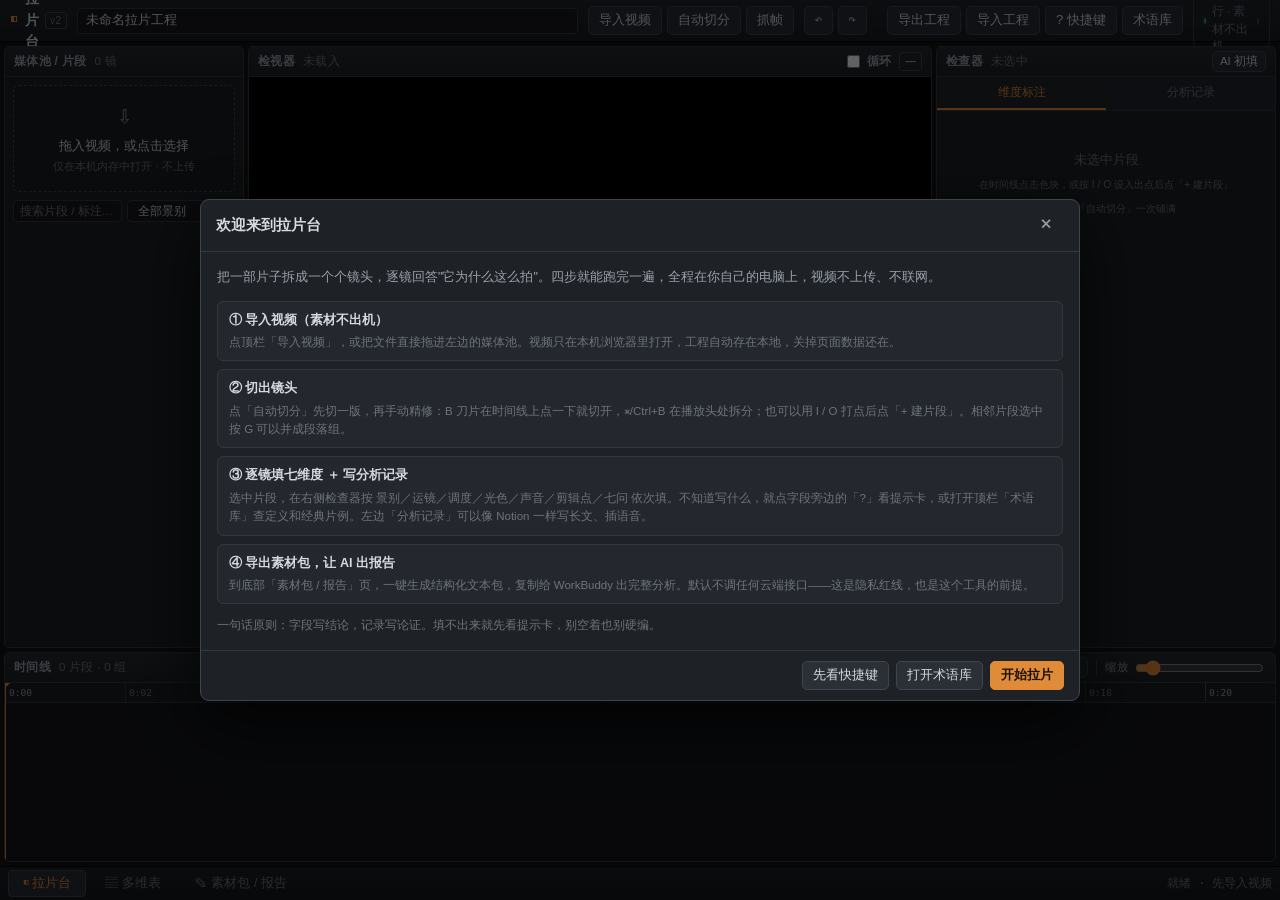
==== index.html @ 49b65ad9 "Initial release: Film Cut Studio 拉片软件 - 纯前端单文件应用（index.html），零依赖、全程离线 - 自动切镜头(SBD) + 达芬奇风格时间线 + 飞书式多" ====
<!DOCTYPE html>
<html lang="zh-CN">
<head>
<meta charset="UTF-8">
<meta name="viewport" content="width=device-width,initial-scale=1">
<title>拉片台 · 声画技术拉片工作站</title>
<link rel="icon" href="data:image/svg+xml,%3Csvg xmlns='http://www.w3.org/2000/svg' viewBox='0 0 32 32'%3E%3Crect width='32' height='32' rx='6' fill='%23131417'/%3E%3Crect x='6' y='9' width='9' height='14' rx='2' fill='%233f76ab'/%3E%3Crect x='17' y='9' width='9' height='14' rx='2' fill='%23e08b3a'/%3E%3C/svg%3E">
<meta name="description" content="本地优先的拉片工具：把一部影片拆成可分析、可回放、可导出的镜头单元。所有处理在浏览器内完成，素材不出机。">
<style>
/* =========================================================================
 * 拉片台 · 达芬奇式暗色专业主题（R-007 / P7）
 * ========================================================================= */
:root{
  --bg:#131417; --bg2:#181a1e; --panel:#1e2126; --panel2:#24272d; --panel3:#2b2f36;
  --line:#33383f; --line2:#3f454e;
  --txt:#d7dae0; --txt2:#9aa1ab; --txt3:#6d747e;
  --accent:#e08b3a;          /* 达芬奇橙：选中/播放头 */
  --accent2:#4a9eff;         /* 蓝：片段 */
  --ok:#4f9d8f; --warn:#c49a3f; --danger:#c2504e; --purple:#7a5fa5;
  --clip:#33628f; --clip-hd:#3f76ab; --grp:#6b4f8f;
  --radius:5px; --hd:30px;
  --mono:'SF Mono',ui-monospace,Menlo,Consolas,monospace;
}
*{box-sizing:border-box}
html,body{height:100%}
body{
  margin:0;background:var(--bg);color:var(--txt);
  font:13px/1.55 -apple-system,BlinkMacSystemFont,'PingFang SC','Microsoft YaHei',sans-serif;
  overflow:hidden;-webkit-font-smoothing:antialiased;user-select:none;
}
::-webkit-scrollbar{width:9px;height:9px}
::-webkit-scrollbar-track{background:var(--bg)}
::-webkit-scrollbar-thumb{background:#3a4048;border-radius:5px}
::-webkit-scrollbar-thumb:hover{background:#4a515b}
button,input,select,textarea{font-family:inherit;font-size:inherit;color:inherit}
b{font-weight:600}

/* ------------------------------------------------------------ 通用控件 */
.btn{
  background:var(--panel3);border:1px solid var(--line2);color:var(--txt);
  padding:5px 10px;border-radius:var(--radius);cursor:pointer;white-space:nowrap;
  transition:.12s;line-height:1.3;
}
.btn:hover{background:#353a43;border-color:#4d5460}
.btn:active{transform:translateY(1px)}
.btn.on,.btn.accent{background:var(--accent);border-color:var(--accent);color:#1a1206;font-weight:600}
.btn.accent:hover{background:#eb9847}
.btn.danger:hover{background:var(--danger);border-color:var(--danger);color:#fff}
.btn.sm{padding:3px 8px;font-size:12px}
.btn.xs{padding:2px 7px;font-size:11.5px}
.btn.ic{padding:4px 9px;font-family:var(--mono);font-size:11px}
.btn.ic.play{background:var(--accent2);border-color:var(--accent2);color:#06121f;font-weight:700;min-width:44px}
.btn.ic.play:hover{background:#5aa8ff}
.btn:disabled{opacity:.4;cursor:not-allowed}
.btn.ghost{background:transparent;border-color:transparent;color:var(--txt2)}
.btn.ghost:hover{background:var(--panel3);color:var(--txt)}
.grow{flex:1}
.spacer{flex:1}
.sep{width:1px;height:16px;background:var(--line2);display:inline-block;margin:0 4px;vertical-align:middle}
input[type=text],input:not([type]),textarea,select,.mini-input{
  background:var(--bg2);border:1px solid var(--line);color:var(--txt);
  padding:5px 8px;border-radius:4px;outline:none;width:100%;user-select:text;
}
input:focus,textarea:focus,select:focus{border-color:var(--accent2);background:#15181d}
textarea{resize:vertical;line-height:1.6}
label.chk{display:inline-flex;align-items:center;gap:4px;color:var(--txt2);font-size:12px;cursor:pointer}
input[type=checkbox]{width:auto;accent-color:var(--accent)}
input[type=range]{width:auto;accent-color:var(--accent);height:16px}

/* ------------------------------------------------------------- 布局 */
body{display:flex;flex-direction:column}
#topbar{
  height:42px;flex:0 0 42px;display:flex;align-items:center;gap:10px;padding:0 10px;
  background:linear-gradient(#22252b,#1a1d22);border-bottom:1px solid #000;
}
.brand{display:flex;align-items:center;gap:6px;font-size:14px;letter-spacing:.5px}
.brand .logo{color:var(--accent);font-size:16px}
.brand .ver{font-size:10px;color:var(--txt3);border:1px solid var(--line2);padding:0 4px;border-radius:3px}
.proj-title{width:200px;background:transparent;border:1px solid transparent;font-size:12.5px;color:var(--txt2)}
.proj-title:hover{border-color:var(--line)}
.proj-title:focus{color:var(--txt)}
.tb-group{display:flex;gap:5px}
.privacy{display:flex;align-items:center;gap:6px;font-size:11.5px;color:var(--txt3);
  border:1px solid var(--line);border-radius:20px;padding:3px 10px}
.privacy .dot{width:6px;height:6px;border-radius:50%;background:var(--ok);box-shadow:0 0 6px var(--ok)}
.save-dot{width:6px;height:6px;border-radius:50%;background:#454b54;transition:.3s}
.save-dot.on{background:var(--accent2);box-shadow:0 0 6px var(--accent2)}

.page{flex:1;min-height:0;display:none;flex-direction:column}
.page:not([hidden]){display:flex}
.cut-grid{
  flex:1;min-height:0;display:grid;gap:4px;padding:4px 4px 0;
  grid-template-columns:240px minmax(320px,1fr) 340px;
}
.panel{background:var(--panel);border:1px solid var(--line);border-radius:var(--radius);
  display:flex;flex-direction:column;min-height:0;min-width:0;overflow:hidden}
.panel-hd{
  height:var(--hd);flex:0 0 var(--hd);display:flex;align-items:center;gap:8px;padding:0 9px;
  background:linear-gradient(#262a30,#20232828);border-bottom:1px solid var(--line);
  font-size:12px;color:var(--txt2);font-weight:600;letter-spacing:.3px;
}
.panel-hd .hd-sub{font-weight:400;color:var(--txt3);font-size:11.5px}

/* ------------------------------------------------------------- 媒体池 */
.pool-media{padding:8px}
.drop{border:1.5px dashed var(--line2);border-radius:6px;padding:16px 10px;text-align:center;
  cursor:pointer;transition:.15s;background:#1a1d22}
.drop:hover,.drop.over{border-color:var(--accent);background:#221d16}
.drop-ic{font-size:20px;color:var(--txt3)}
.drop-t{font-size:12.5px;margin-top:4px}
.drop-s{font-size:11px;color:var(--txt3);margin-top:2px}
.media-card{background:#1a1d22;border:1px solid var(--line);border-radius:5px;padding:7px 8px;font-size:11.5px}
.media-card .mc-name{color:var(--txt);word-break:break-all;font-weight:600;margin-bottom:3px}
.media-card .mc-row{color:var(--txt3);display:flex;justify-content:space-between}
.pool-tools{display:flex;gap:5px;padding:0 8px 7px}
.pool-tools .mini-input{font-size:11.5px;padding:3px 6px}
.pool-list{flex:1;overflow:auto;padding:0 6px 8px}
.pool-item{display:flex;gap:7px;align-items:center;padding:5px 6px;border-radius:4px;cursor:pointer;
  border:1px solid transparent}
.pool-item:hover{background:var(--panel2)}
.pool-item.sel{background:#2d2517;border-color:var(--accent)}
.pool-thumb{width:44px;height:26px;flex:0 0 44px;background:#000;border-radius:3px;object-fit:cover;
  border:1px solid var(--line);display:block}
.pool-thumb.vert{width:16px;flex-basis:16px}
.pool-meta{min-width:0;flex:1}
.pool-idx{font-family:var(--mono);color:var(--txt3);font-size:10.5px}
.pool-name{font-size:11.5px;white-space:nowrap;overflow:hidden;text-overflow:ellipsis}
.pool-tc{font-family:var(--mono);font-size:10px;color:var(--txt3)}

/* ------------------------------------------------------------- 检视器 */
.stage{flex:1;min-height:0;background:#000;display:flex;align-items:center;justify-content:center;
  position:relative;overflow:hidden}
#video{max-width:100%;max-height:100%;width:auto;height:auto;display:none;background:#000}
#video.on{display:block}
.stage-empty{color:var(--txt3);text-align:center;font-size:12.5px;line-height:1.9}
.stage-badge{position:absolute;top:8px;left:8px;background:rgba(224,139,58,.9);color:#1a1206;
  font-size:11px;padding:2px 8px;border-radius:3px;font-weight:600}
.transport{flex:0 0 auto;border-top:1px solid var(--line);background:var(--panel2);padding:6px 8px;
  display:flex;flex-direction:column;gap:6px}
.tc-box{display:flex;align-items:baseline;gap:8px;justify-content:center}
.tc{font-family:var(--mono);font-size:17px;color:var(--accent);letter-spacing:1px;font-weight:600}
.tc-sub{font-family:var(--mono);font-size:11px;color:var(--txt3)}
.tp-btns{display:flex;gap:4px;justify-content:center;align-items:center;flex-wrap:wrap}
.rate{font-family:var(--mono);font-size:11px;color:var(--warn);min-width:34px}
.tp-io{display:flex;gap:5px;align-items:center;justify-content:center;flex-wrap:wrap}
.io-val{font-family:var(--mono);font-size:11px;color:var(--txt2);min-width:150px;text-align:center}
.ratio-tag{font-size:10.5px;border:1px solid var(--line2);border-radius:3px;padding:0 5px;color:var(--txt2)}

/* ------------------------------------------------------------- 时间线 */
.tl-wrap{flex:0 0 210px;margin:4px;min-height:120px}
.tl-hd .tl-tools{display:flex;align-items:center;gap:4px;flex-wrap:wrap}
.zoom{display:flex;align-items:center;gap:5px;font-size:11px;color:var(--txt3)}
.tl-scroll{flex:1;overflow:auto;position:relative;background:#15171b}
.tl-inner{position:relative;height:100%;min-width:100%}
.tl-ruler{height:20px;position:sticky;top:0;z-index:5;background:#1b1e23;border-bottom:1px solid var(--line);
  font-family:var(--mono);font-size:9.5px;color:var(--txt3)}
.tl-ruler .tick{position:absolute;top:0;height:100%;border-left:1px solid #2e333a;padding-left:3px;
  line-height:20px;white-space:nowrap}
.tl-ruler .tick.major{border-left-color:#454c56;color:var(--txt2)}
.tl-track{position:relative;margin-top:4px}
.tl-groups{height:22px}
.tl-shots{height:56px}
.tl-clip{
  position:absolute;top:0;height:100%;background:linear-gradient(var(--clip-hd),var(--clip));
  border:1px solid #24476b;border-radius:3px;overflow:hidden;cursor:pointer;color:#eaf2fb;
  font-size:10.5px;display:flex;flex-direction:column;box-shadow:inset 0 1px 0 rgba(255,255,255,.12);
}
.tl-clip:hover{filter:brightness(1.18)}
.tl-clip.sel{border-color:var(--accent);box-shadow:0 0 0 1px var(--accent),inset 0 1px 0 rgba(255,255,255,.2);z-index:3}
.tl-clip.playing{border-color:#fff}
.tl-clip .c-hd{padding:1px 4px;font-family:var(--mono);font-size:9.5px;background:rgba(0,0,0,.28);
  white-space:nowrap;overflow:hidden}
.tl-clip .c-body{flex:1;padding:1px 4px;overflow:hidden;line-height:1.35;font-size:10px;opacity:.95}
.tl-clip .c-bar{height:3px;width:100%}
.tl-clip .c-hdl{position:absolute;top:0;bottom:0;width:6px;cursor:ew-resize;z-index:4}
.tl-clip .c-hdl.l{left:0} .tl-clip .c-hdl.r{right:0}
.tl-clip .c-hdl:hover{background:rgba(224,139,58,.55)}
.tl-grp{position:absolute;top:0;height:100%;background:linear-gradient(#7a5fa5,#5d4680);
  border:1px solid #4a3667;border-radius:3px;color:#efe8f8;font-size:10.5px;cursor:pointer;
  display:flex;align-items:center;padding:0 6px;overflow:hidden;white-space:nowrap}
.tl-grp:hover{filter:brightness(1.15)}
.tl-grp.sel{border-color:var(--accent);box-shadow:0 0 0 1px var(--accent)}
.tl-playhead{position:absolute;top:0;bottom:0;width:1px;background:var(--accent);z-index:8;pointer-events:none}
.tl-snap{position:absolute;top:0;bottom:0;width:2px;background:#ffcf5c;z-index:7;pointer-events:none;box-shadow:0 0 4px rgba(255,207,92,.7)}
.tl-playhead::before{content:'';position:absolute;top:0;left:-5px;border:5px solid transparent;
  border-top-color:var(--accent);border-bottom:none;height:0}
.tl-inout{position:absolute;top:0;height:20px;background:rgba(74,158,255,.25);
  border-left:2px solid var(--accent2);border-right:2px solid var(--accent2);z-index:6;pointer-events:none}
.tl-scroll.blade{cursor:crosshair}

/* ------------------------------------------------------------- 检查器 */
.insp-tabs{display:flex;border-bottom:1px solid var(--line);background:var(--panel2)}
.insp-tabs .tab{flex:1;background:none;border:none;padding:7px;cursor:pointer;color:var(--txt3);
  font-size:12px;border-bottom:2px solid transparent}
.insp-tabs .tab.on{color:var(--accent);border-bottom-color:var(--accent);background:#22252b}
.insp-body{flex:1;overflow:auto;padding:8px}
.insp-empty{color:var(--txt3);text-align:center;padding:30px 12px;font-size:12.5px;line-height:1.9}

.dim-sec{border:1px solid var(--line);border-radius:5px;margin-bottom:7px;background:var(--panel2);overflow:hidden}
.dim-hd{display:flex;align-items:center;gap:6px;padding:5px 8px;cursor:pointer;background:#252930;
  font-size:12px;font-weight:600;color:var(--txt2)}
.dim-hd:hover{background:#2a2e36}
.dim-hd .di{color:var(--accent);width:14px;text-align:center}
.dim-hd .arrow{margin-left:auto;color:var(--txt3);font-size:10px;transition:.15s}
.dim-sec.closed .dim-body{display:none}
.dim-sec.closed .arrow{transform:rotate(-90deg)}
.dim-body{padding:8px}
.field{margin-bottom:9px}
.field:last-child{margin-bottom:0}
.field-lb{display:flex;align-items:center;gap:5px;font-size:11.5px;color:var(--txt2);margin-bottom:4px}
.field-lb .ftype{font-size:9.5px;color:var(--txt3);border:1px solid var(--line2);padding:0 3px;border-radius:2px}
.hint-btn{width:14px;height:14px;line-height:13px;text-align:center;border-radius:50%;
  border:1px solid var(--line2);color:var(--txt3);font-size:10px;cursor:help;background:none;padding:0}
.hint-btn:hover{border-color:var(--accent);color:var(--accent)}
.opts{display:flex;flex-wrap:wrap;gap:4px}
.opt{border:1px solid var(--line2);background:#1b1e23;color:var(--txt2);border-radius:11px;
  padding:2px 9px;font-size:11.5px;cursor:pointer;transition:.12s}
.opt:hover{border-color:var(--txt3);color:var(--txt)}
.opt.on{color:#10131a;font-weight:600;border-color:transparent}
.chip{display:inline-block;border-radius:10px;padding:1px 7px;font-size:11px;color:#10131a;font-weight:600}
.chip.dim{background:#333940;color:var(--txt2);font-weight:400}

/* 提示卡（R-026） */
.hintcard{position:fixed;z-index:400;max-width:300px;background:#20242b;border:1px solid var(--accent);
  border-radius:6px;padding:9px 11px;font-size:11.5px;line-height:1.65;box-shadow:0 10px 30px rgba(0,0,0,.6);color:var(--txt)}
.hintcard h5{margin:0 0 5px;font-size:12px;color:var(--accent)}
.hintcard .hc-k{color:var(--txt3);margin-right:4px}
.hintcard .hc-demo{margin-top:6px;padding:5px 7px;background:#181b20;border-left:2px solid var(--ok);
  color:var(--txt2);font-style:italic;border-radius:0 3px 3px 0}

/* ------------------------------------------------------------- 块编辑器 */
.blk-tools{display:flex;gap:5px;margin-bottom:8px;flex-wrap:wrap}
.blk{position:relative;display:flex;gap:5px;align-items:flex-start;padding:2px 0 2px 16px;border-radius:4px}
.blk:hover{background:#212429}
.blk-handle{position:absolute;left:0;top:4px;color:var(--txt3);cursor:grab;font-size:11px;opacity:0;user-select:none}
.blk:hover .blk-handle{opacity:1}
.blk-c{flex:1;min-width:0;outline:none;padding:3px 5px;border-radius:3px;line-height:1.7;user-select:text;
  white-space:pre-wrap;word-break:break-word;font-size:12.5px}
.blk-c:focus{background:#15181d;box-shadow:inset 0 0 0 1px var(--line2)}
.blk-c:empty::before{content:attr(data-ph);color:var(--txt3)}
.blk-h1 .blk-c{font-size:16px;font-weight:700;color:#fff}
.blk-h2 .blk-c{font-size:14px;font-weight:600;color:#eef1f5}
.blk-quote .blk-c{border-left:3px solid var(--txt3);padding-left:9px;color:var(--txt2);font-style:italic}
.blk-callout{background:#1f2a2b;border:1px solid #2f4b4a;border-radius:5px;padding:6px 8px 6px 16px}
.blk-callout .blk-c{color:#cfe6e2}
.blk-li{display:flex}
.blk-li .bullet{color:var(--accent);margin-right:2px}
.blk-todo input{margin-top:6px}
.blk-divider hr{border:none;border-top:1px solid var(--line2);margin:8px 0;width:100%}
.blk-voice{background:#241f2e;border:1px solid #3b3050;border-radius:5px;padding:6px 8px 6px 16px}
.blk-voice .v-bar{display:flex;align-items:center;gap:6px;margin-bottom:4px;font-size:11px;color:var(--txt2)}
.blk-voice .rec-dot{width:7px;height:7px;border-radius:50%;background:var(--danger);animation:pulse 1s infinite}
@keyframes pulse{50%{opacity:.25}}
.blk-del{opacity:0;background:none;border:none;color:var(--txt3);cursor:pointer;font-size:12px;padding:2px 4px}
.blk:hover .blk-del{opacity:1}
.blk-del:hover{color:var(--danger)}
.slash-menu{position:fixed;z-index:500;background:#22262d;border:1px solid var(--line2);border-radius:6px;
  box-shadow:0 12px 32px rgba(0,0,0,.65);width:210px;max-height:280px;overflow:auto;padding:4px}
.slash-item{display:flex;gap:8px;align-items:center;padding:5px 8px;border-radius:4px;cursor:pointer;font-size:12px}
.slash-item.on,.slash-item:hover{background:var(--panel3)}
.slash-item .si-ic{width:18px;text-align:center;color:var(--accent)}
.slash-item .si-d{color:var(--txt3);font-size:10.5px}

/* ------------------------------------------------------------- 多维表 */
.tbl-bar{display:flex;align-items:center;gap:8px;padding:6px 8px;background:var(--panel);
  border-bottom:1px solid var(--line);flex-wrap:wrap}
.view-tabs{display:flex;gap:3px}
.vtab{background:none;border:1px solid transparent;color:var(--txt3);padding:4px 11px;border-radius:4px;cursor:pointer;font-size:12.5px}
.vtab:hover{color:var(--txt);background:var(--panel2)}
.vtab.on{background:var(--panel3);color:var(--accent);border-color:var(--line2)}
.tbl-tools{display:flex;gap:5px;align-items:center;flex-wrap:wrap}
.tbl-tools .mini-input{width:auto;font-size:11.5px;padding:3px 6px}
.tbl-body{flex:1;overflow:auto;padding:8px}
table.grid{border-collapse:separate;border-spacing:0;font-size:12px;width:max-content;min-width:100%}
table.grid th,table.grid td{border-right:1px solid var(--line);border-bottom:1px solid var(--line);
  padding:0;vertical-align:top;background:var(--panel)}
table.grid th{position:sticky;top:0;z-index:3;background:#262a30;color:var(--txt2);font-weight:600;
  padding:6px 8px;text-align:left;white-space:nowrap;font-size:11.5px}
table.grid th .th-t{display:flex;align-items:center;gap:4px}
table.grid td .cell{padding:5px 7px;min-height:28px;outline:none;user-select:text;white-space:pre-wrap;word-break:break-word}
table.grid td .cell:focus{background:#15181d;box-shadow:inset 0 0 0 1px var(--accent2)}
table.grid tr.sel td{background:#2a2418}
table.grid tr:hover td{background:#232730}
table.grid tr.sel:hover td{background:#332b1c}
table.grid td.c-idx{position:sticky;left:0;z-index:2;background:#22262c;font-family:var(--mono);
  font-size:10.5px;color:var(--txt3);padding:5px 7px;white-space:nowrap;cursor:pointer}
table.grid th.c-idx{left:0;z-index:4}
table.grid tr.grp-row td{background:#2a2338;font-weight:600;color:#ddd0f0;padding:4px 8px}
.kanban{display:flex;gap:9px;align-items:flex-start;overflow-x:auto;padding-bottom:8px}
.kb-col{flex:0 0 218px;background:var(--panel);border:1px solid var(--line);border-radius:6px;
  max-height:100%;display:flex;flex-direction:column}
.kb-hd{padding:6px 9px;border-bottom:1px solid var(--line);font-size:12px;display:flex;
  justify-content:space-between;align-items:center;position:sticky;top:0;background:var(--panel2);border-radius:6px 6px 0 0}
.kb-list{padding:7px;display:flex;flex-direction:column;gap:6px;overflow:auto}
.kb-card{background:var(--panel2);border:1px solid var(--line);border-radius:5px;padding:6px 8px;cursor:pointer;font-size:11.5px}
.kb-card:hover{border-color:var(--line2);background:var(--panel3)}
.kb-card.sel{border-color:var(--accent)}
.kb-card .kc-tc{font-family:var(--mono);font-size:10px;color:var(--txt3)}
.gallery{display:grid;gap:10px;grid-template-columns:repeat(auto-fill,minmax(170px,1fr))}
.gal-card{background:var(--panel);border:1px solid var(--line);border-radius:6px;overflow:hidden;cursor:pointer}
.gal-card:hover{border-color:var(--line2)}
.gal-card.sel{border-color:var(--accent)}
.gal-thumb{width:100%;background:#000;display:flex;align-items:center;justify-content:center;color:var(--txt3);font-size:11px}
.gal-thumb img{width:100%;height:100%;object-fit:contain;display:block}
.gal-meta{padding:6px 8px;font-size:11.5px}
.form-view{max-width:660px;margin:0 auto}
.form-card{background:var(--panel);border:1px solid var(--line);border-radius:8px;padding:16px 18px}
.form-nav{display:flex;justify-content:space-between;align-items:center;margin-bottom:12px}

/* ------------------------------------------------------------- 报告页 */
.rep-wrap{flex:1;overflow:auto;padding:16px;display:grid;gap:14px;
  grid-template-columns:repeat(auto-fit,minmax(330px,1fr));align-content:start}
.card{background:var(--panel);border:1px solid var(--line);border-radius:8px;padding:14px 16px}
.card h3{margin:0 0 4px;font-size:14px;color:#fff}
.card .sub{color:var(--txt3);font-size:11.5px;margin-bottom:10px;line-height:1.7}
.mode{border:1px solid var(--line);border-radius:6px;padding:9px 11px;margin-bottom:8px;cursor:pointer;background:var(--panel2)}
.mode:hover{border-color:var(--line2)}
.mode.on{border-color:var(--accent);background:#26211a}
.mode .m-t{font-size:12.5px;font-weight:600;display:flex;align-items:center;gap:6px}
.mode .m-d{font-size:11.5px;color:var(--txt3);margin-top:3px;line-height:1.6}
.badge{font-size:10px;border-radius:3px;padding:0 5px;border:1px solid var(--line2);color:var(--txt2)}
.badge.rec{background:var(--ok);color:#04120f;border-color:transparent;font-weight:600}
.badge.risk{background:#3a2020;color:#e79b98;border-color:#5c3330}
pre.pack{background:#101215;border:1px solid var(--line);border-radius:6px;padding:10px;
  font-family:var(--mono);font-size:11px;line-height:1.6;max-height:340px;overflow:auto;
  white-space:pre-wrap;word-break:break-word;user-select:text;color:#b9c0c9}
.stat-grid{display:grid;grid-template-columns:repeat(auto-fit,minmax(96px,1fr));gap:8px}
.stat{background:var(--panel2);border:1px solid var(--line);border-radius:6px;padding:8px;text-align:center}
.stat .sv{font-size:19px;font-weight:700;color:var(--accent);font-family:var(--mono)}
.stat .sl{font-size:11px;color:var(--txt3);margin-top:2px}
.barlist{display:flex;flex-direction:column;gap:5px}
.barrow{display:flex;align-items:center;gap:7px;font-size:11.5px}
.barrow .bl{width:56px;color:var(--txt2);text-align:right;flex:0 0 56px}
.barrow .bt{flex:1;height:11px;background:#1a1d22;border-radius:3px;overflow:hidden}
.barrow .bf{height:100%;border-radius:3px}
.barrow .bn{width:26px;font-family:var(--mono);color:var(--txt3)}

/* ------------------------------------------------------------- 底栏 */
#pagebar{height:34px;flex:0 0 34px;display:flex;align-items:center;gap:4px;padding:0 8px;
  background:linear-gradient(#1c1f24,#16181c);border-top:1px solid #000}
.pg{background:none;border:1px solid transparent;color:var(--txt3);padding:4px 14px;border-radius:4px;
  cursor:pointer;font-size:12.5px}
.pg:hover{color:var(--txt);background:var(--panel2)}
.pg.on{background:var(--panel3);color:var(--accent);border-color:var(--line2)}
.status{font-size:11.5px;color:var(--txt3);font-family:var(--mono)}

/* ------------------------------------------------------------- 浮层 */
.mask{position:fixed;inset:0;background:rgba(0,0,0,.62);z-index:300;display:flex;
  align-items:center;justify-content:center;padding:24px}
.modal{background:var(--panel);border:1px solid var(--line2);border-radius:9px;max-width:min(880px,94vw);
  max-height:88vh;display:flex;flex-direction:column;box-shadow:0 24px 70px rgba(0,0,0,.7);min-width:min(440px,92vw)}
.modal-hd{display:flex;align-items:center;gap:10px;padding:11px 15px;border-bottom:1px solid var(--line)}
.modal-hd h3{margin:0;font-size:14.5px}
.modal-bd{padding:14px 16px;overflow:auto;user-select:text}
.modal-ft{padding:10px 15px;border-top:1px solid var(--line);display:flex;gap:7px;justify-content:flex-end}
.kbd-grid{display:grid;grid-template-columns:repeat(auto-fit,minmax(240px,1fr));gap:16px}
.kbd-tb{width:100%;border-collapse:collapse;font-size:12px}
.kbd-tb td{padding:3px 4px;border-bottom:1px solid #262a30}
kbd{background:#2c3138;border:1px solid #454c56;border-bottom-width:2px;border-radius:3px;
  padding:1px 6px;font-family:var(--mono);font-size:11px;color:#e6e9ee;white-space:nowrap}
.term-layout{display:grid;grid-template-columns:150px 1fr;gap:14px;min-height:330px}
.term-nav{border-right:1px solid var(--line);padding-right:10px;overflow:auto;max-height:52vh}
.term-nav .tn{padding:4px 7px;border-radius:4px;cursor:pointer;font-size:12px;color:var(--txt2)}
.term-nav .tn:hover{background:var(--panel2)}
.term-nav .tn.on{background:var(--panel3);color:var(--accent)}
.term-nav .tn-g{font-size:10.5px;color:var(--txt3);margin:8px 0 3px;padding-left:7px;letter-spacing:.5px}
.term-body{overflow:auto;max-height:52vh;padding-right:6px}
.term-body h4{margin:0 0 6px;font-size:15px;color:#fff}
.term-body .t-def{color:var(--txt);line-height:1.75;font-size:12.5px}
.term-body .t-eg{margin-top:9px;background:var(--panel2);border-left:2px solid var(--accent);
  padding:7px 10px;border-radius:0 4px 4px 0;font-size:12px;line-height:1.7;color:var(--txt2)}
.term-body .t-how{margin-top:9px;font-size:12px;color:var(--txt2);line-height:1.7}
.prog{height:5px;background:#1a1d22;border-radius:3px;overflow:hidden;margin-top:8px}
.prog i{display:block;height:100%;background:var(--accent);width:0;transition:.2s}

/* toast */
#lp-toast{position:fixed;bottom:46px;left:50%;transform:translateX(-50%);z-index:900;
  display:flex;flex-direction:column;gap:6px;align-items:center;pointer-events:none}
.toast{background:#282d34;border:1px solid var(--line2);border-radius:20px;padding:6px 15px;font-size:12.5px;
  box-shadow:0 8px 24px rgba(0,0,0,.5);animation:tin .22s ease}
.toast.ok{border-color:var(--ok)} .toast.err{border-color:var(--danger)}
.toast.out{opacity:0;transition:.3s}
@keyframes tin{from{opacity:0;transform:translateY(8px)}}

/* 响应式：窄屏收起侧栏 */
@media (max-width:1180px){ .cut-grid{grid-template-columns:196px 1fr 300px} }
@media (max-width:940px){
  .cut-grid{grid-template-columns:1fr 300px}
  .pool{display:none}
}

</style>
</head>
<body>
<!-- ===================== 顶栏 ===================== -->
<header id="topbar">
  <div class="brand"><span class="logo">◧</span><b>拉片台</b><span class="ver">v2</span></div>
  <input id="projTitle" class="proj-title" value="未命名拉片工程" spellcheck="false" title="工程名">
  <div class="tb-group">
    <button class="btn" id="btnImport" title="导入本地视频（不上传）">导入视频</button>
    <button class="btn" id="btnAutoCut" title="自动切分镜头（本地计算）">自动切分</button>
    <button class="btn" id="btnGrab" title="抓取当前帧作为关键帧附件">抓帧</button>
  </div>
  <div class="tb-group">
    <button class="btn" id="btnUndo" title="撤销 Cmd/Ctrl+Z">↶</button>
    <button class="btn" id="btnRedo" title="重做 Cmd/Ctrl+Shift+Z">↷</button>
  </div>
  <div class="spacer"></div>
  <div class="tb-group">
    <button class="btn" id="btnSaveJson" title="导出工程 JSON（不含视频本体）">导出工程</button>
    <button class="btn" id="btnLoadJson" title="导入工程 JSON">导入工程</button>
    <button class="btn" id="btnHelp" title="快捷键速查 ?">? 快捷键</button>
    <button class="btn" id="btnGuide" title="术语速查 + 示例镜头库">术语库</button>
  </div>
  <div class="privacy" title="所有处理都在本机浏览器内完成，没有任何上传"><span class="dot"></span>本地运行 · 素材不出机<span id="saveDot" class="save-dot" title="已自动保存"></span></div>
</header>

<!-- ===================== 页面：拉片台 ===================== -->
<section class="page" id="page-cut">
  <div class="cut-grid">

    <!-- 左：媒体池 / 片段列表 -->
    <aside class="panel pool" id="pool">
      <div class="panel-hd"><span>媒体池 / 片段</span><span class="hd-sub" id="poolCount">0 镜</span></div>
      <div class="pool-media" id="poolMedia">
        <div class="drop" id="dropZone">
          <div class="drop-ic">⇩</div>
          <div class="drop-t">拖入视频，或点击选择</div>
          <div class="drop-s">仅在本机内存中打开 · 不上传</div>
        </div>
      </div>
      <div class="pool-tools">
        <input id="poolSearch" class="mini-input" placeholder="搜索片段 / 标注…">
        <select id="poolFilter" class="mini-input" title="按景别过滤">
          <option value="">全部景别</option>
        </select>
      </div>
      <div class="pool-list" id="poolList"></div>
    </aside>

    <!-- 中：检视器 -->
    <main class="panel viewer" id="viewer">
      <div class="panel-hd">
        <span>检视器</span>
        <span class="hd-sub" id="viewerInfo">未载入</span>
        <span class="grow"></span>
        <label class="chk"><input type="checkbox" id="loopChk"> 循环</label>
        <span class="ratio-tag" id="ratioTag">—</span>
      </div>
      <div class="stage" id="stage">
        <video id="video" playsinline></video>
        <canvas id="grabCanvas" hidden></canvas>
        <div class="stage-empty" id="stageEmpty">导入视频后在此播放<br><small>16:9 与 9:16 自动 letterbox 适配</small></div>
        <div class="stage-badge" id="playingBadge" hidden>片段播放中</div>
      </div>
      <div class="transport">
        <div class="tc-box"><span class="tc" id="tcNow">00:00:00:00</span><span class="tc-sub" id="tcDur">/ 00:00:00:00</span></div>
        <div class="tp-btns">
          <button class="btn ic" id="btnPrevCut" title="上一个剪辑点 Shift+←">|◀</button>
          <button class="btn ic" id="btnStepB" title="上一帧 ←">◀|</button>
          <button class="btn ic" id="btnJ" title="倒放 J">◀◀</button>
          <button class="btn ic play" id="btnPlay" title="播放/暂停 Space">▶</button>
          <button class="btn ic" id="btnL" title="正放 L">▶▶</button>
          <button class="btn ic" id="btnStepF" title="下一帧 →">|▶</button>
          <button class="btn ic" id="btnNextCut" title="下一个剪辑点 Shift+→">▶|</button>
          <span class="rate" id="rateTag"></span>
        </div>
        <div class="tp-io">
          <button class="btn sm" id="btnIn" title="设入点 I">I 入点</button>
          <span class="io-val" id="ioVal">— / —</span>
          <button class="btn sm" id="btnOut" title="设出点 O">O 出点</button>
          <button class="btn sm accent" id="btnAddShot" title="用当前入出点新建片段">+ 建片段</button>
        </div>
      </div>
    </main>

    <!-- 右：检查器（维度 + 块记录） -->
    <aside class="panel inspector" id="inspector">
      <div class="panel-hd">
        <span>检查器</span>
        <span class="hd-sub" id="inspTitle">未选中</span>
        <span class="grow"></span>
        <button class="btn xs" id="btnAiFill" title="AI 初填维度（本地草稿，可改）">AI 初填</button>
      </div>
      <div class="insp-tabs">
        <button class="tab on" data-itab="dims">维度标注</button>
        <button class="tab" data-itab="blocks">分析记录</button>
      </div>
      <div class="insp-body" id="inspDims"></div>
      <div class="insp-body" id="inspBlocks" hidden></div>
    </aside>
  </div>

  <!-- 时间线 -->
  <section class="tl-wrap panel" id="timelinePanel">
    <div class="panel-hd tl-hd">
      <span>时间线</span>
      <span class="hd-sub" id="tlInfo">0 片段 · 0 组</span>
      <span class="grow"></span>
      <div class="tl-tools">
        <button class="btn xs" id="toolArrow" title="选择工具 A">A 选择</button>
        <button class="btn xs" id="toolBlade" title="刀片工具 B">B 刀片</button>
        <span class="sep"></span>
        <button class="btn xs" id="btnSplit" title="播放头处拆分 Cmd/Ctrl+B">拆分</button>
        <button class="btn xs" id="btnGroup" title="编组 G">编组</button>
        <button class="btn xs" id="btnUngroup" title="解散组 Cmd/Ctrl+Shift+G">解散</button>
        <button class="btn xs" id="btnMerge" title="合并相邻镜头（删除切点）M">合并</button>
        <button class="btn xs danger" id="btnDelShot" title="删除 Del">删除</button>
        <span class="sep"></span>
        <button class="btn xs" id="btnFillGaps" title="把整条片子按现有切点补满片段">补满</button>
        <span class="sep"></span>
        <label class="zoom">缩放<input type="range" id="tlZoom" min="10" max="600" value="60"></label>
      </div>
    </div>
    <div class="tl-scroll" id="tlScroll">
      <div class="tl-inner" id="tlInner">
        <div class="tl-ruler" id="tlRuler"></div>
        <div class="tl-track tl-groups" id="tlGroups"></div>
        <div class="tl-track tl-shots" id="tlShots"></div>
        <div class="tl-playhead" id="tlPlayhead"></div>
        <div class="tl-inout" id="tlInOut" hidden></div>
      </div>
    </div>
  </section>
</section>

<!-- ===================== 页面：多维表 ===================== -->
<section class="page" id="page-table" hidden>
  <div class="tbl-bar">
    <div class="view-tabs" id="viewTabs">
      <button class="vtab on" data-view="grid">▤ 表格</button>
      <button class="vtab" data-view="kanban">▦ 看板</button>
      <button class="vtab" data-view="gallery">▩ 画廊</button>
      <button class="vtab" data-view="form">▭ 表单</button>
    </div>
    <span class="grow"></span>
    <div class="tbl-tools" id="tblTools"></div>
  </div>
  <div class="tbl-body" id="tblBody"></div>
</section>

<!-- ===================== 页面：报告 ===================== -->
<section class="page" id="page-report" hidden>
  <div class="rep-wrap" id="repWrap"></div>
</section>

<!-- ===================== 底部页面切换 ===================== -->
<nav id="pagebar">
  <button class="pg on" data-page="cut">◧ 拉片台</button>
  <button class="pg" data-page="table">▤ 多维表</button>
  <button class="pg" data-page="report">✎ 素材包 / 报告</button>
  <span class="grow"></span>
  <span class="status" id="statusBar">就绪</span>
</nav>

<input type="file" id="fileInput" accept="video/*" hidden>
<input type="file" id="jsonInput" accept=".json,application/json" hidden>

<!-- 浮层容器 -->
<div id="modalRoot"></div>
<div id="lp-toast"></div>

<script>

/* ==================== 00-core.js ==================== */
/* =========================================================================
 * 拉片台 LaPian Studio — 00 core
 * 命名空间 / 工具 / 事件总线 / 字段定义 / 数据模型 / 撤销栈 / 本地持久化
 * 对应需求：R-008(虚拟片段) R-015(字段类型) R-016(七维) R-025(本地保存) P1(本地优先)
 * ========================================================================= */
window.LP = window.LP || {};

/* ---------------------------------------------------------------- util */
LP.util = (function () {
  const pad = (n, l = 2) => String(Math.floor(n)).padStart(l, '0');

  /** 秒 -> HH:MM:SS:FF 时间码 */
  function tc(sec, fps) {
    fps = fps || (LP.state && LP.state.project.meta.fps) || 25;
    if (!isFinite(sec) || sec < 0) sec = 0;
    const f = Math.round((sec - Math.floor(sec)) * fps);
    let s = Math.floor(sec), ff = f;
    if (ff >= fps) { ff = 0; s += 1; }
    return pad(s / 3600) + ':' + pad((s % 3600) / 60) + ':' + pad(s % 60) + ':' + pad(ff);
  }
  /** 秒 -> 0.0s / 1:03.2 人类可读时长 */
  function dur(sec) {
    if (!isFinite(sec) || sec < 0) sec = 0;
    if (sec < 60) return sec.toFixed(1) + 's';
    return Math.floor(sec / 60) + ':' + pad(sec % 60) + '.' + Math.floor((sec % 1) * 10);
  }
  const clamp = (v, a, b) => Math.min(b, Math.max(a, v));
  let _seq = 0;
  const uid = (p) => (p || 'id') + '_' + Date.now().toString(36) + '_' + (_seq++).toString(36);
  const clone = (o) => JSON.parse(JSON.stringify(o));
  const esc = (s) => String(s == null ? '' : s)
    .replace(/&/g, '&amp;').replace(/</g, '&lt;').replace(/>/g, '&gt;')
    .replace(/"/g, '&quot;').replace(/'/g, '&#39;');
  const $ = (sel, root) => (root || document).querySelector(sel);
  const $$ = (sel, root) => Array.prototype.slice.call((root || document).querySelectorAll(sel));

  function el(tag, attrs, children) {
    const n = document.createElement(tag);
    if (attrs) for (const k in attrs) {
      if (k === 'class') n.className = attrs[k];
      else if (k === 'html') n.innerHTML = attrs[k];
      else if (k === 'text') n.textContent = attrs[k];
      else if (k.slice(0, 2) === 'on') n.addEventListener(k.slice(2), attrs[k]);
      else if (attrs[k] != null) n.setAttribute(k, attrs[k]);
    }
    (children || []).forEach(c => n.appendChild(typeof c === 'string' ? document.createTextNode(c) : c));
    return n;
  }
  /** 纯本地下载，不经过任何服务器 */
  function download(filename, content, mime) {
    const blob = content instanceof Blob ? content : new Blob(['\ufeff' + content], { type: (mime || 'text/plain') + ';charset=utf-8' });
    const a = document.createElement('a');
    a.href = URL.createObjectURL(blob);
    a.download = filename;
    document.body.appendChild(a); a.click();
    setTimeout(() => { URL.revokeObjectURL(a.href); a.remove(); }, 500);
  }
  async function copy(text) {
    try { await navigator.clipboard.writeText(text); return true; }
    catch (e) {
      const ta = el('textarea', { style: 'position:fixed;left:-9999px' });
      ta.value = text; document.body.appendChild(ta); ta.select();
      let ok = false; try { ok = document.execCommand('copy'); } catch (_) { }
      ta.remove(); return ok;
    }
  }
  function toast(msg, type) {
    let box = $('#lp-toast');
    if (!box) { box = el('div', { id: 'lp-toast' }); document.body.appendChild(box); }
    const t = el('div', { class: 'toast ' + (type || ''), text: msg });
    box.appendChild(t);
    setTimeout(() => { t.classList.add('out'); setTimeout(() => t.remove(), 300); }, 2600);
  }
  return { tc, dur, clamp, uid, clone, esc, $, $$, el, download, copy, toast, pad };
})();

/* ----------------------------------------------------------------- bus */
LP.bus = (function () {
  const map = {};
  return {
    on(ev, fn) { (map[ev] = map[ev] || []).push(fn); return () => LP.bus.off(ev, fn); },
    off(ev, fn) { if (map[ev]) map[ev] = map[ev].filter(f => f !== fn); },
    emit(ev, payload) { (map[ev] || []).forEach(f => { try { f(payload); } catch (e) { console.error('[bus:' + ev + ']', e); } }); }
  };
})();
/* 事件约定：
 *  project:loaded  工程/视频载入完成
 *  change          任何工程数据变更（commit 后）  payload:{label}
 *  selection       选择变化 payload:{shotIds,groupId}
 *  time            播放时间更新 payload:{t}
 *  page            页面切换 payload:'cut'|'table'|'report'
 */

/* -------------------------------------------------------------- FIELDS */
/* R-015 字段类型：select 单选 / multi 多选 / text 单行 / longtext 多行
 *                 attachment 附件(关键帧) / relation 关联(到组) / formula 公式(时长)
 * R-016 声画派七维度 + R-026 每字段"看什么/怎么写"提示卡
 */
LP.FIELDS = [
  {
    key: 'size', name: '景别', dim: 1, type: 'select', width: 88,
    options: ['大远景', '远景', '全景', '中景', '近景', '特写', '大特写'],
    colors: { '大远景': '#3d5a80', '远景': '#4a7fa5', '全景': '#4f9d8f', '中景': '#7a9e4a', '近景': '#c49a3f', '特写': '#d1743c', '大特写': '#c2504e' },
    watch: '人物在画面里占多大？头顶到胸口，还是只剩一只眼睛？',
    write: '先写景别，再写它跟上一镜的关系：远→中→特 是逼近，特→全 是抽离。',
    demo: '「上一镜全景交代环境，这镜切近景，观众被推到他脸前，逃不掉。」'
  },
  {
    key: 'sizeNote', name: '递进关系', dim: 1, type: 'text', width: 160,
    watch: '这一镜比上一镜更近还是更远？递进是连续的还是跳跃的？',
    write: '写"从什么到什么，为了什么"。',
    demo: '「全→中→特三级推进，情绪跟着收紧，到特写时他刚好说不出话。」'
  },
  {
    key: 'move', name: '运镜', dim: 2, type: 'multi', width: 130,
    options: ['固定', '推', '拉', '摇', '移', '跟', '升降', '手持', '变焦', '环绕'],
    watch: '镜头本身动没动？往哪动？速度快慢？',
    write: '固定不是没设计，固定=让观众盯住。动就要问"为什么这时候动"。',
    demo: '「缓推，慢到几乎察觉不到，等他说到那句话时刚好到位。」'
  },
  {
    key: 'moveWhy', name: '运镜意图', dim: 2, type: 'longtext', width: 200,
    watch: '这个动作让观众的注意力被带到哪？情绪是被推近还是被拉开？',
    write: '写"这样动 → 观众感到什么"，不要只描述动作。',
    demo: '「推=逼近情绪，拉=抽离旁观，跟=与人物同呼吸。」'
  },
  {
    key: 'blocking', name: '场面调度', dim: 3, type: 'longtext', width: 200,
    watch: '机位在哪？人物怎么走？前景/后景各有什么？谁挡着谁？',
    write: '写空间关系与权力关系：谁在画面中心、谁被边缘化。',
    demo: '「机位放低，人物在画右三分线，左侧留大片空，空的地方就是缺席的人。」'
  },
  {
    key: 'light', name: '光色', dim: 4, type: 'longtext', width: 180,
    watch: '光从哪来？冷还是暖？亮部暗部怎么分？皮肤是什么颜色？',
    write: '写光的来源+色温+心理暗示，别只写"很好看"。',
    demo: '「侧逆光，暖调压低，半张脸埋进阴影——他没说的那一半。」'
  },
  {
    key: 'sound', name: '声音设计', dim: 5, type: 'longtext', width: 200,
    watch: '同期声/音乐/音效/静默各占多少？先入声还是先入画？',
    write: '闭眼再听一遍。声音先到还是画面先到，决定了观众怎么进入这场戏。',
    demo: '「音乐在他停顿的第二秒才进来，不抢话，只托住那口气。」'
  },
  {
    key: 'soundRel', name: '声画关系', dim: 5, type: 'select', width: 96,
    options: ['同步', '对位', '错位', '留白', '声先入', '声延续'],
    colors: { '同步': '#4a7fa5', '对位': '#c49a3f', '错位': '#c2504e', '留白': '#6b7280', '声先入': '#4f9d8f', '声延续': '#7a5fa5' },
    watch: '声音和画面说的是同一件事吗？',
    write: '同步=互相印证；对位=互相反衬；错位=声音属于另一时空；留白=故意不给。',
    demo: '「画面是现在的他，声音是二十年前的口令——错位，回忆压过现实。」'
  },
  {
    key: 'cut', name: '剪辑点', dim: 6, type: 'longtext', width: 180,
    watch: '为什么在这一帧切？前一镜的最后一个动作完成了没有？',
    write: '写"切在什么动作/什么声音上"，以及早切或晚切带来的感觉差。',
    demo: '「切在他抬眼之前半秒，观众来不及看清，疑问被留下。」'
  },
  {
    key: 'cutType', name: '切换方式', dim: 6, type: 'select', width: 96,
    options: ['硬切', '叠化', '匹配剪辑', '跳切', '划像', '黑场', '声音过渡'],
    colors: { '硬切': '#4a7fa5', '叠化': '#7a5fa5', '匹配剪辑': '#4f9d8f', '跳切': '#c2504e', '划像': '#c49a3f', '黑场': '#6b7280', '声音过渡': '#d1743c' },
    watch: '两镜之间是干脆切开，还是溶在一起？',
    write: '硬切=推进，叠化=时间流逝或心理关联，跳切=焦躁，匹配剪辑=形状/动作接力。',
    demo: '「叠化两秒，让旧照片长在他脸上。」'
  },
  {
    key: 'sevenQ', name: '七问分析', dim: 7, type: 'longtext', width: 240,
    watch: '综合看：这一镜让观众离人物更近了，还是更远了？',
    write: '一句话结论 + 一句话理由。这是这一镜存在的理由。',
    demo: '「更近。因为镜头替观众做了那个"忍不住想凑上去看"的动作。」'
  },
  { key: 'thumb', name: '关键帧', dim: 0, type: 'attachment', width: 76, watch: '可选附件，截图只是备注，不是分析本体（P3）。', write: '点"抓帧"从当前画面取一张。', demo: '' },
  { key: 'groupId', name: '所属段落组', dim: 0, type: 'relation', width: 120, watch: '这一镜属于哪个段落组。', write: '在时间线选中相邻片段按 G 编组。', demo: '' },
  { key: 'duration', name: '时长', dim: 0, type: 'formula', width: 80, watch: '公式字段：out − in，自动计算。', write: '', demo: '' }
];
LP.FIELD_MAP = {};
LP.FIELDS.forEach(f => { LP.FIELD_MAP[f.key] = f; });
/* 七维度分组（检查器折叠区用） */
LP.DIMS = [
  { dim: 1, name: '1 景别递进', icon: '◱' },
  { dim: 2, name: '2 运镜意图', icon: '⇢' },
  { dim: 3, name: '3 场面调度', icon: '⊞' },
  { dim: 4, name: '4 光色', icon: '◐' },
  { dim: 5, name: '5 声音设计', icon: '♪' },
  { dim: 6, name: '6 剪辑点', icon: '✂' },
  { dim: 7, name: '7 七问分析', icon: '?' }
];

/* --------------------------------------------------------------- model */
LP.model = {
  newShot(inSec, outSec) {
    const s = { id: LP.util.uid('shot'), in: +inSec.toFixed(3), out: +outSec.toFixed(3), groupId: null, blocks: [], thumb: null };
    LP.FIELDS.forEach(f => {
      if (f.type === 'multi') s[f.key] = [];
      else if (['select', 'text', 'longtext'].indexOf(f.type) >= 0) s[f.key] = '';
    });
    return s;
  },
  newGroup(name, memberIds) {
    return { id: LP.util.uid('grp'), name: name || '未命名段落', memberShotIds: memberIds.slice(), analysis: '', blocks: [], color: null };
  },
  newBlock(type, content) {
    return { id: LP.util.uid('blk'), type: type || 'text', content: content || '', transcript: '', audioRef: null, checked: false };
  },
  emptyProject() {
    return {
      videoRef: null,          // {name,size,type,duration,w,h,idbKey}
      videoRatio: 'other',     // '16:9' | '9:16' | 'other'
      shots: [], groups: [],
      meta: { title: '未命名拉片工程', createdAt: Date.now(), updatedAt: Date.now(), fps: 25, note: '' }
    };
  }
};

/* --------------------------------------------------------------- state */
LP.state = (function () {
  let project = LP.model.emptyProject();
  let selection = { shotIds: [], groupId: null };
  const undoStack = [], redoStack = [];
  const MAX_UNDO = 60;

  function snapshot() { return JSON.stringify({ shots: project.shots, groups: project.groups, meta: project.meta }); }
  function restore(json) {
    const d = JSON.parse(json);
    project.shots = d.shots; project.groups = d.groups; project.meta = d.meta;
  }

  const api = {
    get project() { return project; },
    get selection() { return selection; },

    /** 取排好序的片段 */
    shots() { return project.shots.slice().sort((a, b) => a.in - b.in); },
    shot(id) { return project.shots.find(s => s.id === id) || null; },
    group(id) { return project.groups.find(g => g.id === id) || null; },
    /** 当前主选中片段 */
    current() { return selection.shotIds.length ? api.shot(selection.shotIds[selection.shotIds.length - 1]) : null; },
    currentGroup() { return selection.groupId ? api.group(selection.groupId) : null; },
    groupShots(gid) { return api.shots().filter(s => s.groupId === gid); },

    /** 变更前调用：压入撤销快照 */
    push() { undoStack.push(snapshot()); if (undoStack.length > MAX_UNDO) undoStack.shift(); redoStack.length = 0; },

    /** 变更后调用：落盘 + 广播 */
    commit(label) {
      project.meta.updatedAt = Date.now();
      LP.storage.saveSoon();
      LP.bus.emit('change', { label: label || '' });
    },
    undo() {
      if (!undoStack.length) return LP.util.toast('没有可撤销的操作');
      redoStack.push(snapshot());
      restore(undoStack.pop());
      selection.shotIds = selection.shotIds.filter(id => api.shot(id));
      if (selection.groupId && !api.group(selection.groupId)) selection.groupId = null;
      api.commit('撤销'); LP.bus.emit('selection', selection);
      LP.util.toast('已撤销');
    },
    redo() {
      if (!redoStack.length) return LP.util.toast('没有可重做的操作');
      undoStack.push(snapshot());
      restore(redoStack.pop());
      api.commit('重做'); LP.bus.emit('selection', selection);
      LP.util.toast('已重做');
    },
    select(shotIds, groupId, opts) {
      selection.shotIds = (shotIds || []).slice();
      selection.groupId = groupId || null;
      LP.bus.emit('selection', Object.assign({}, selection, opts || {}));
    },
    setProject(p) {
      project = p; undoStack.length = 0; redoStack.length = 0;
      selection = { shotIds: [], groupId: null };
      LP.bus.emit('project:loaded', project);
      LP.bus.emit('change', { label: 'load' });
    }
  };
  return api;
})();

/* ------------------------------------------------------------- storage
 * P1 本地优先：工程 JSON -> localStorage；视频 Blob -> IndexedDB
 * 全程无任何网络请求
 */
LP.storage = (function () {
  const LS_KEY = 'lapian.project.v2';
  const DB_NAME = 'lapian-db', STORE = 'media';
  let dbp = null, timer = null;

  function db() {
    if (dbp) return dbp;
    dbp = new Promise((res, rej) => {
      let req;
      try { req = indexedDB.open(DB_NAME, 1); } catch (e) { return rej(e); }
      req.onupgradeneeded = () => { const d = req.result; if (!d.objectStoreNames.contains(STORE)) d.createObjectStore(STORE); };
      req.onsuccess = () => res(req.result);
      req.onerror = () => rej(req.error);
    }).catch(e => { console.warn('IndexedDB 不可用，视频将不会被缓存：', e); return null; });
    return dbp;
  }
  async function putBlob(key, blob) {
    const d = await db(); if (!d) return false;
    return new Promise(res => {
      try {
        const tx = d.transaction(STORE, 'readwrite');
        tx.objectStore(STORE).put(blob, key);
        tx.oncomplete = () => res(true); tx.onerror = () => res(false);
      } catch (e) { res(false); }
    });
  }
  async function getBlob(key) {
    const d = await db(); if (!d) return null;
    return new Promise(res => {
      try {
        const tx = d.transaction(STORE, 'readonly');
        const r = tx.objectStore(STORE).get(key);
        r.onsuccess = () => res(r.result || null); r.onerror = () => res(null);
      } catch (e) { res(null); }
    });
  }
  async function delBlob(key) {
    const d = await db(); if (!d) return;
    try { const tx = d.transaction(STORE, 'readwrite'); tx.objectStore(STORE).delete(key); } catch (e) { }
  }

  function save() {
    try {
      localStorage.setItem(LS_KEY, JSON.stringify(LP.state.project));
      const dot = LP.util.$('#saveDot'); if (dot) { dot.classList.add('on'); setTimeout(() => dot.classList.remove('on'), 700); }
    } catch (e) { console.warn('工程保存失败（可能超出 localStorage 配额）', e); }
  }
  function saveSoon() { clearTimeout(timer); timer = setTimeout(save, 400); }
  function load() {
    try { const raw = localStorage.getItem(LS_KEY); return raw ? JSON.parse(raw) : null; }
    catch (e) { return null; }
  }
  function clear() { try { localStorage.removeItem(LS_KEY); } catch (e) { } }
  return { save, saveSoon, load, clear, putBlob, getBlob, delBlob };
})();


/* ==================== 10-media.js ==================== */
/* =========================================================================
 * 10 media — 视频导入 / 横竖屏判定 / 抓帧 / 缩略图
 * R-001 本地导入（点击+拖拽，ObjectURL，不上传）
 * R-002 videoWidth/Height 判定 16:9 / 9:16
 * R-025 大视频 Blob 存 IndexedDB，关页重开可恢复
 * ========================================================================= */
LP.media = (function () {
  const U = LP.util;
  let objectUrl = null;
  let video = null;
  let thumbCanvas = null;

  /* R-002 比例判定：≤0.85 竖屏，≥1.7 横屏，其余记原始比例 */
  function judgeRatio(w, h) {
    if (!w || !h) return 'other';
    const r = w / h;
    if (r <= 0.85) return '9:16';
    if (r >= 1.7) return '16:9';
    return 'other';
  }

  function applyRatioUI() {
    const p = LP.state.project;
    const tag = U.$('#ratioTag');
    if (!tag) return;
    const v = p.videoRef;
    if (!v) { tag.textContent = '—'; return; }
    const label = p.videoRatio === '16:9' ? '横屏 16:9' : p.videoRatio === '9:16' ? '竖屏 9:16' : (v.w + '×' + v.h);
    tag.textContent = label;
    document.body.dataset.ratio = p.videoRatio;
  }

  /** 载入一个 URL 到主播放器，返回元数据 */
  function attach(url) {
    return new Promise((resolve, reject) => {
      video = U.$('#video');
      if (objectUrl && objectUrl !== url) { try { URL.revokeObjectURL(objectUrl); } catch (e) { } }
      objectUrl = url;
      video.src = url;
      video.classList.add('on');
      const onMeta = () => {
        video.removeEventListener('loadedmetadata', onMeta);
        U.$('#stageEmpty').hidden = true;
        resolve({ duration: video.duration, w: video.videoWidth, h: video.videoHeight });
      };
      video.addEventListener('loadedmetadata', onMeta);
      video.addEventListener('error', () => reject(new Error('浏览器无法解码该视频（尝试 mp4/H.264 或 webm）')), { once: true });
    });
  }

  /** R-001 导入本地文件：只走内存 ObjectURL，无任何上传 */
  async function importFile(file, opts) {
    if (!file || !/^video\//.test(file.type) && !/\.(mp4|mov|webm|m4v|mkv)$/i.test(file.name)) {
      return U.toast('请选择视频文件', 'err');
    }
    opts = opts || {};
    U.toast('正在载入 ' + file.name + '…');
    const url = URL.createObjectURL(file);
    let meta;
    try { meta = await attach(url); }
    catch (e) { return U.toast(e.message, 'err'); }

    const p = LP.state.project;
    const keepShots = opts.keepShots && p.videoRef && Math.abs((p.videoRef.duration || 0) - meta.duration) < 0.5;
    const idbKey = 'video_' + (file.name || 'v') + '_' + file.size;

    p.videoRef = { name: file.name, size: file.size, type: file.type, duration: meta.duration, w: meta.w, h: meta.h, idbKey };
    p.videoRatio = judgeRatio(meta.w, meta.h);
    if (!keepShots) { p.shots = []; p.groups = []; }
    if (p.meta.title === '未命名拉片工程') {
      p.meta.title = file.name.replace(/\.[^.]+$/, '');
      const t = U.$('#projTitle'); if (t) t.value = p.meta.title;
    }
    LP.state.commit('导入视频');
    LP.bus.emit('project:loaded', p);
    applyRatioUI();
    renderMediaCard();

    /* R-025 缓存到 IndexedDB，关页重开可恢复（失败只警告不阻断） */
    LP.storage.putBlob(idbKey, file).then(ok => {
      if (ok) U.toast('已载入并本地缓存 · 素材不出机', 'ok');
      else U.toast('已载入（本机缓存不可用，重开需重新选片）');
    });
    return true;
  }

  /** 页面重开时尝试从 IndexedDB 恢复视频 */
  async function tryRestore() {
    const p = LP.state.project;
    if (!p.videoRef || !p.videoRef.idbKey) return false;
    const blob = await LP.storage.getBlob(p.videoRef.idbKey);
    if (!blob) {
      setStatus('工程已恢复，但视频需重新选择：' + p.videoRef.name);
      renderMediaCard(true);
      return false;
    }
    try {
      await attach(URL.createObjectURL(blob));
      applyRatioUI(); renderMediaCard();
      U.toast('已从本机缓存恢复：' + p.videoRef.name, 'ok');
      LP.bus.emit('project:loaded', p);
      return true;
    } catch (e) { return false; }
  }

  function renderMediaCard(missing) {
    const box = U.$('#poolMedia'); if (!box) return;
    const v = LP.state.project.videoRef;
    if (!v) return;
    box.innerHTML = '';
    const card = U.el('div', { class: 'media-card' });
    card.innerHTML =
      '<div class="mc-name">' + U.esc(v.name) + (missing ? ' <span class="badge risk">需重选</span>' : '') + '</div>' +
      '<div class="mc-row"><span>' + U.dur(v.duration) + '</span><span>' + v.w + '×' + v.h + '</span></div>' +
      '<div class="mc-row"><span>' + (v.size / 1048576).toFixed(1) + ' MB</span><span>' +
      (LP.state.project.videoRatio === '9:16' ? '竖屏' : LP.state.project.videoRatio === '16:9' ? '横屏' : '自定义') + '</span></div>';
    const btn = U.el('button', { class: 'btn xs', text: missing ? '重新选择视频' : '更换视频', style: 'margin-top:6px;width:100%' });
    btn.onclick = () => { pendingKeep = !!missing; U.$('#fileInput').click(); };
    box.appendChild(card); box.appendChild(btn);
  }
  let pendingKeep = false;

  /** 抓当前帧 -> dataURL（按原比例，最长边 maxW） */
  function grabFrame(maxW) {
    const v = U.$('#video');
    if (!v || !v.videoWidth) return null;
    maxW = maxW || 320;
    if (!thumbCanvas) thumbCanvas = document.createElement('canvas');
    const scale = Math.min(1, maxW / Math.max(v.videoWidth, v.videoHeight));
    thumbCanvas.width = Math.round(v.videoWidth * scale);
    thumbCanvas.height = Math.round(v.videoHeight * scale);
    const ctx = thumbCanvas.getContext('2d');
    try { ctx.drawImage(v, 0, 0, thumbCanvas.width, thumbCanvas.height); }
    catch (e) { return null; }
    try { return thumbCanvas.toDataURL('image/jpeg', 0.72); } catch (e) { return null; }
  }

  /** 给某片段抓关键帧（seek 到 in+0.1 抓，再回到原位） */
  async function captureShotThumb(shot) {
    const v = U.$('#video'); if (!v || !v.src) return null;
    const back = v.currentTime, wasPlaying = !v.paused;
    v.pause();
    await seekTo(v, Math.min(shot.in + 0.08, Math.max(0, shot.out - 0.02)));
    const data = grabFrame(320);
    await seekTo(v, back);
    if (wasPlaying) v.play();
    return data;
  }
  function seekTo(v, t) {
    return new Promise(res => {
      const done = () => { v.removeEventListener('seeked', done); res(); };
      v.addEventListener('seeked', done);
      v.currentTime = t;
      setTimeout(done, 800);
    });
  }
  function setStatus(s) { const el = U.$('#statusBar'); if (el) el.textContent = s; }

  function init() {
    const fi = U.$('#fileInput'), dz = U.$('#dropZone');
    U.$('#btnImport').onclick = () => { pendingKeep = false; fi.click(); };
    fi.onchange = e => { const f = e.target.files[0]; if (f) importFile(f, { keepShots: pendingKeep }); fi.value = ''; };
    if (dz) dz.onclick = () => { pendingKeep = false; fi.click(); };

    /* 全窗口拖拽导入 */
    ['dragenter', 'dragover'].forEach(ev => document.addEventListener(ev, e => {
      if (!e.dataTransfer || Array.prototype.indexOf.call(e.dataTransfer.types || [], 'Files') < 0) return;
      e.preventDefault(); if (dz) dz.classList.add('over');
    }));
    ['dragleave', 'drop'].forEach(ev => document.addEventListener(ev, e => {
      if (ev === 'drop') e.preventDefault();
      if (dz && (ev === 'drop' || e.relatedTarget === null)) dz.classList.remove('over');
    }));
    document.addEventListener('drop', e => {
      const f = e.dataTransfer && e.dataTransfer.files && e.dataTransfer.files[0];
      if (!f) return;
      e.preventDefault();
      if (/\.json$/i.test(f.name)) { LP.exporter.importProjectFile(f); return; }
      pendingKeep = false; importFile(f);
    });

    /* 抓帧按钮：写入当前选中片段的附件字段（R-015 attachment） */
    U.$('#btnGrab').onclick = () => {
      const s = LP.state.current();
      const data = grabFrame(320);
      if (!data) return U.toast('抓帧失败：先导入视频', 'err');
      if (!s) return U.toast('请先在时间线选中一个片段', 'err');
      LP.state.push(); s.thumb = data; LP.state.commit('抓帧');
      U.toast('已抓帧 → 片段 ' + LP.timeline.indexOf(s.id), 'ok');
    };
  }

  return { init, importFile, tryRestore, grabFrame, captureShotThumb, judgeRatio, applyRatioUI, renderMediaCard, get url() { return objectUrl; } };
})();


/* ==================== 20-viewer.js ==================== */
/* =========================================================================
 * 20 viewer — 检视器 / 走带控制 / 虚拟片段播放
 * R-009 点色块即播：seek 到 in、播到 out 自动停，可暂停/拖动/循环
 * R-010 时间线按秒映射，横竖屏共用（检视器 letterbox 由 CSS max-width/height 完成）
 * 快捷键行为：Space / J K L / ←→ / Shift+←→ / I O / Shift+I O
 * ========================================================================= */
LP.player = (function () {
  const U = LP.util;
  let v = null;
  let range = null;          // 当前虚拟片段播放区间 {in,out,shotId}
  let queue = null;          // 段落组连播队列 {list:[{in,out}], idx}
  let loop = false;
  let jklRate = 0;           // 0=停, 正=正放档, 负=倒放档
  let revRaf = null, revLast = 0;
  let inPt = null, outPt = null;

  const fps = () => LP.state.project.meta.fps || 25;
  const dur = () => (v && isFinite(v.duration) ? v.duration : (LP.state.project.videoRef?.duration || 0));

  /* ------------------------------------------------------- 基础控制 */
  function seek(t, opts) {
    if (!v || !v.src) return;
    v.currentTime = U.clamp(t, 0, Math.max(0, dur() - 0.001));
    if (!(opts && opts.keepRange)) { /* 手动拖动允许跑出区间：只解除自动停，不清 range 显示 */ }
    tick();
  }
  function time() { return v ? v.currentTime : 0; }
  function play() { if (v && v.src) { stopReverse(); v.play().catch(() => { }); } }
  function pause() { if (v) v.pause(); stopReverse(); }
  function toggle() { if (!v || !v.src) return U.toast('请先导入视频'); (v.paused ? play() : pause()); }

  /* R-009 播放某个虚拟片段：seek 到 in，播到 out 自动停 */
  function playRange(inSec, outSec, opts) {
    if (!v || !v.src) return U.toast('请先导入视频');
    opts = opts || {};
    queue = null;
    range = { in: inSec, out: outSec, shotId: opts.shotId || null };
    U.$('#playingBadge').hidden = false;
    v.currentTime = inSec;
    if (opts.noPlay) { pause(); }
    else play();
    updateBadge();
  }
  /** 段落组虚拟连播：依次 seek 各成员 in/out，不重编码（R-012） */
  function playQueue(list, opts) {
    if (!v || !v.src) return U.toast('请先导入视频');
    if (!list || !list.length) return;
    queue = { list: list.slice(), idx: 0, label: (opts && opts.label) || '段落组' };
    range = null;
    U.$('#playingBadge').hidden = false;
    v.currentTime = queue.list[0].in;
    play(); updateBadge();
  }
  function clearRange() {
    range = null; queue = null;
    const b = U.$('#playingBadge'); if (b) b.hidden = true;
  }
  function updateBadge() {
    const b = U.$('#playingBadge'); if (!b) return;
    if (queue) b.textContent = '段落组连播 ' + (queue.idx + 1) + '/' + queue.list.length + (loop ? ' · 循环' : '');
    else if (range) b.textContent = '片段播放' + (loop ? ' · 循环' : '');
  }

  /* --------------------------------------------------- JKL 走带 */
  function jkl(dir) {
    if (!v || !v.src) return;
    const steps = [1, 2, 4, 8, 16];
    if (dir === 0) { jklRate = 0; pause(); v.playbackRate = 1; renderRate(); return; }
    if (dir > 0) {
      jklRate = jklRate >= 1 ? Math.min(jklRate + 1, steps.length) : 1;
      stopReverse();
      v.playbackRate = steps[jklRate - 1];
      v.play().catch(() => { });
    } else {
      jklRate = jklRate <= -1 ? Math.max(jklRate - 1, -steps.length) : -1;
      v.pause(); v.playbackRate = 1;
      startReverse(steps[-jklRate - 1]);
    }
    renderRate();
  }
  function renderRate() {
    const el = U.$('#rateTag'); if (!el) return;
    const steps = [1, 2, 4, 8, 16];
    el.textContent = jklRate === 0 ? '' : (jklRate > 0 ? steps[jklRate - 1] + '×' : '-' + steps[-jklRate - 1] + '×');
  }
  function startReverse(rate) {
    stopReverse(); revLast = performance.now();
    const step = (now) => {
      const dt = (now - revLast) / 1000; revLast = now;
      v.currentTime = Math.max(0, v.currentTime - dt * rate);
      if (v.currentTime <= 0.001) { jklRate = 0; renderRate(); stopReverse(); return; }
      tick(); revRaf = requestAnimationFrame(step);
    };
    revRaf = requestAnimationFrame(step);
  }
  function stopReverse() { if (revRaf) { cancelAnimationFrame(revRaf); revRaf = null; } }

  function stepFrame(n) {
    if (!v || !v.src) return;
    pause(); jklRate = 0; renderRate();
    v.currentTime = U.clamp(v.currentTime + n / fps(), 0, Math.max(0, dur() - 1 / fps()));
  }
  /** 跳到上/下一个剪辑点（所有片段的 in/out 边界） */
  function jumpCut(dir) {
    const pts = cutPoints();
    if (!pts.length) return;
    const t = time() + dir * 0.001;
    let target = null;
    if (dir > 0) { for (const p of pts) if (p > t + 0.02) { target = p; break; } }
    else { for (let i = pts.length - 1; i >= 0; i--) if (pts[i] < t - 0.02) { target = pts[i]; break; } }
    if (target == null) return U.toast(dir > 0 ? '已是最后一个剪辑点' : '已是第一个剪辑点');
    seek(target);
    const hit = LP.state.shots().find(s => Math.abs(s.in - target) < 0.005);
    if (hit) LP.state.select([hit.id], null, { fromPlayer: true });
  }
  function cutPoints() {
    const set = new Set([0]);
    LP.state.shots().forEach(s => { set.add(+s.in.toFixed(3)); set.add(+s.out.toFixed(3)); });
    return Array.from(set).sort((a, b) => a - b);
  }

  /* ------------------------------------------------------ 入出点 */
  function setIn(t) {
    inPt = t == null ? time() : t;
    if (outPt != null && outPt <= inPt) outPt = null;
    renderIO();
  }
  function setOut(t) {
    outPt = t == null ? time() : t;
    if (inPt != null && inPt >= outPt) inPt = null;
    renderIO();
  }
  function clearIO() { inPt = outPt = null; renderIO(); }
  function getIO() { return { in: inPt, out: outPt }; }
  function renderIO() {
    const el = U.$('#ioVal');
    if (el) el.textContent = (inPt == null ? '—' : U.tc(inPt)) + ' / ' + (outPt == null ? '—' : U.tc(outPt));
    LP.bus.emit('io', { in: inPt, out: outPt });
  }

  /* -------------------------------------------------------- tick */
  function tick() {
    if (!v) return;
    const t = v.currentTime;
    const now = U.$('#tcNow'); if (now) now.textContent = U.tc(t);
    LP.bus.emit('time', { t: t, playing: !v.paused });
  }

  function onTimeUpdate() {
    if (!v) return;
    const t = v.currentTime;
    /* R-009 播到 out 自动停 */
    if (range && t >= range.out - 0.012) {
      if (loop) { v.currentTime = range.in; }
      else { v.pause(); v.currentTime = Math.max(range.in, range.out - 1 / fps()); clearRangeBadgeSoon(); }
    }
    /* R-012 组连播：到本段 out 跳下一段 in */
    if (queue) {
      const cur = queue.list[queue.idx];
      if (cur && t >= cur.out - 0.012) {
        if (queue.idx < queue.list.length - 1) { queue.idx++; v.currentTime = queue.list[queue.idx].in; updateBadge(); }
        else if (loop) { queue.idx = 0; v.currentTime = queue.list[0].in; updateBadge(); }
        else { v.pause(); clearRangeBadgeSoon(); }
      }
    }
    tick();
  }
  let badgeTimer = null;
  function clearRangeBadgeSoon() {
    clearTimeout(badgeTimer);
    badgeTimer = setTimeout(() => { const b = U.$('#playingBadge'); if (b && v.paused) b.hidden = true; }, 900);
  }

  /* -------------------------------------------------------- init */
  function init() {
    v = U.$('#video');
    v.addEventListener('timeupdate', onTimeUpdate);
    v.addEventListener('play', () => { U.$('#btnPlay').textContent = '❚❚'; tick(); rafLoop(); });
    v.addEventListener('pause', () => { U.$('#btnPlay').textContent = '▶'; jklRate = 0; v.playbackRate = 1; renderRate(); tick(); });
    v.addEventListener('loadedmetadata', () => {
      U.$('#tcDur').textContent = '/ ' + U.tc(v.duration);
      U.$('#viewerInfo').textContent = LP.state.project.videoRef ? LP.state.project.videoRef.name : '';
      clearIO(); tick();
    });
    v.addEventListener('click', () => toggle());

    U.$('#btnPlay').onclick = toggle;
    U.$('#btnStepB').onclick = () => stepFrame(-1);
    U.$('#btnStepF').onclick = () => stepFrame(1);
    U.$('#btnJ').onclick = () => jkl(-1);
    U.$('#btnL').onclick = () => jkl(1);
    U.$('#btnPrevCut').onclick = () => jumpCut(-1);
    U.$('#btnNextCut').onclick = () => jumpCut(1);
    U.$('#btnIn').onclick = () => setIn();
    U.$('#btnOut').onclick = () => setOut();
    U.$('#loopChk').onchange = e => { loop = e.target.checked; updateBadge(); };
    U.$('#btnAddShot').onclick = () => LP.edit.addShotFromIO();

    /* 拖动进度：点击时间线由 timeline 处理，这里处理键盘微调后的 UI 同步 */
    LP.bus.on('project:loaded', () => { clearRange(); clearIO(); });
    renderIO(); renderRate();
  }
  /* 播放时用 rAF 提高时间码刷新率（timeupdate 只有 ~4Hz） */
  function rafLoop() {
    if (!v || v.paused) return;
    tick();
    requestAnimationFrame(rafLoop);
  }

  return {
    init, seek, time, play, pause, toggle, playRange, playQueue, clearRange,
    jkl, stepFrame, jumpCut, setIn, setOut, clearIO, getIO, cutPoints,
    get loop() { return loop; },
    set loop(x) { loop = x; const c = U.$('#loopChk'); if (c) c.checked = x; updateBadge(); },
    get range() { return range; },
    duration: dur
  };
})();


/* ==================== 30-timeline.js ==================== */
/* =========================================================================
 * 30 timeline — 时间线（按秒映射，虚拟片段）
 * R-008 虚拟片段：只存 in/out 引用源视频，不重编码
 * R-009 点色块即播
 * R-010 按时间(秒)映射，横竖屏共用同一轴（与分辨率无关）
 * ========================================================================= */
LP.timeline = (function () {
  const U = LP.util;
  let pps = 60;             // px per second
  let tool = 'arrow';       // arrow | blade
  let dragging = null;
  let scrollEl, innerEl, rulerEl, shotsEl, groupsEl, headEl, ioEl, snapEl;

  const duration = () => (LP.state.project.videoRef?.duration) || 60;
  const x2t = (x) => x / pps;
  const t2x = (t) => t * pps;

  function indexOf(shotId) {
    const list = LP.state.shots();
    const i = list.findIndex(s => s.id === shotId);
    return i < 0 ? '-' : (i + 1);
  }

  /* ------------------------------------------------------------ 渲染 */
  function render() {
    if (!innerEl) return;
    const dur = duration();
    const W = Math.max(scrollEl.clientWidth, Math.ceil(t2x(dur)) + 40);
    innerEl.style.width = W + 'px';
    renderRuler(dur, W);
    renderGroups();
    renderShots();
    renderPlayhead(LP.player.time());
    renderIO(LP.player.getIO());
    const info = U.$('#tlInfo');
    if (info) info.textContent = LP.state.project.shots.length + ' 片段 · ' + LP.state.project.groups.length + ' 组';
    const pc = U.$('#poolCount');
    if (pc) pc.textContent = LP.state.project.shots.length + ' 镜';
  }

  function renderRuler(dur, W) {
    /* 自适应刻度：目标 ~80px 一格 */
    const raw = 80 / pps;
    const steps = [0.1, 0.2, 0.5, 1, 2, 5, 10, 15, 30, 60, 120, 300, 600];
    const step = steps.find(s => s >= raw) || 600;
    let html = '';
    for (let t = 0; t <= dur; t += step) {
      const major = Math.abs((t / step) % 5) < 1e-6;
      html += '<div class="tick' + (major ? ' major' : '') + '" style="left:' + t2x(t).toFixed(1) + 'px">' +
        (major || step >= 1 ? fmtTick(t, step) : '') + '</div>';
    }
    rulerEl.innerHTML = html;
    rulerEl.style.width = W + 'px';
  }
  function fmtTick(t, step) {
    if (step < 1) return t.toFixed(1) + 's';
    const m = Math.floor(t / 60), s = Math.floor(t % 60);
    return m + ':' + U.pad(s);
  }

  function renderShots() {
    const frag = document.createDocumentFragment();
    const sel = LP.state.selection.shotIds;
    const shots = LP.state.shots();
    shots.forEach((s, i) => {
      const w = Math.max(2, t2x(s.out - s.in));
      const d = U.el('div', {
        class: 'tl-clip' + (sel.indexOf(s.id) >= 0 ? ' sel' : ''),
        style: 'left:' + t2x(s.in).toFixed(1) + 'px;width:' + w.toFixed(1) + 'px',
        'data-id': s.id, title: '#' + (i + 1) + '  ' + U.tc(s.in) + ' → ' + U.tc(s.out) + '  (' + U.dur(s.out - s.in) + ')\n点击播放该片段'
      });
      const sizeColor = (LP.FIELD_MAP.size.colors || {})[s.size] || null;
      let body = '';
      if (w > 46) {
        const tags = [];
        if (s.size) tags.push(s.size);
        if (s.move && s.move.length) tags.push(s.move.join('·'));
        body = '<div class="c-body">' + U.esc(tags.join(' / ')) + '</div>';
      }
      d.innerHTML = '<div class="c-hd">' + (i + 1) + (w > 70 ? ' · ' + U.dur(s.out - s.in) : '') + '</div>' + body +
        (sizeColor ? '<div class="c-bar" style="background:' + sizeColor + '"></div>' : '');
      if (s.thumb && w > 90) d.style.backgroundImage = 'linear-gradient(rgba(20,30,45,.72),rgba(20,30,45,.86)),url(' + s.thumb + ')',
        d.style.backgroundSize = 'cover', d.style.backgroundPosition = 'center';
      d.appendChild(U.el('div', { class: 'c-hdl l', 'data-edge': 'in' }));
      d.appendChild(U.el('div', { class: 'c-hdl r', 'data-edge': 'out' }));
      frag.appendChild(d);
    });
    shotsEl.innerHTML = ''; shotsEl.appendChild(frag);
  }

  function renderGroups() {
    const frag = document.createDocumentFragment();
    LP.state.project.groups.forEach(g => {
      const ms = LP.state.groupShots(g.id);
      if (!ms.length) return;
      const a = Math.min.apply(null, ms.map(s => s.in));
      const b = Math.max.apply(null, ms.map(s => s.out));
      const d = U.el('div', {
        class: 'tl-grp' + (LP.state.selection.groupId === g.id ? ' sel' : ''),
        style: 'left:' + t2x(a).toFixed(1) + 'px;width:' + Math.max(8, t2x(b - a)).toFixed(1) + 'px',
        'data-gid': g.id,
        title: '段落组：' + g.name + '（' + ms.length + ' 镜）\n点击 = 虚拟顺序连播'
      });
      d.textContent = '▣ ' + g.name + ' (' + ms.length + ')';
      frag.appendChild(d);
    });
    groupsEl.innerHTML = ''; groupsEl.appendChild(frag);
  }

  function renderPlayhead(t) {
    if (!headEl) return;
    headEl.style.left = t2x(t).toFixed(1) + 'px';
  }
  function renderIO(io) {
    if (!ioEl) return;
    if (io.in == null && io.out == null) { ioEl.hidden = true; return; }
    const a = io.in == null ? 0 : io.in, b = io.out == null ? duration() : io.out;
    ioEl.hidden = false;
    ioEl.style.left = t2x(a).toFixed(1) + 'px';
    ioEl.style.width = Math.max(2, t2x(b - a)).toFixed(1) + 'px';
  }
  function scrollToTime(t) {
    const x = t2x(t);
    if (x < scrollEl.scrollLeft + 30 || x > scrollEl.scrollLeft + scrollEl.clientWidth - 30)
      scrollEl.scrollLeft = Math.max(0, x - scrollEl.clientWidth * 0.35);
  }

  /* 吸附：拖动片段边界时，吸到相邻镜头边缘 / 播放头 / 端点，避免留缝或重叠 */
  const SNAP_PX = 7;
  function snapPoints(excludeId) {
    const t = [0, duration()];
    LP.state.shots().forEach(s => { if (s.id !== excludeId) { t.push(s.in, s.out); } });
    const ph = LP.player.time(); if (isFinite(ph) && ph > 0) t.push(ph);
    return t;
  }
  function snapTime(t, excludeId) {
    const th = SNAP_PX / pps;
    let best = t, d0 = th;
    snapPoints(excludeId).forEach(p => { const d = Math.abs(p - t); if (d <= d0) { d0 = d; best = p; } });
    return { t: best, on: best !== t };
  }
  function showSnap(t) { if (snapEl) { snapEl.style.left = t2x(t).toFixed(1) + 'px'; snapEl.hidden = false; } }
  function hideSnap() { if (snapEl) snapEl.hidden = true; }

  /* ------------------------------------------------------- 交互 */
  function onShotsClick(e) {
    const clip = e.target.closest('.tl-clip');
    if (!clip) return;
    const s = LP.state.shot(clip.dataset.id); if (!s) return;

    /* 刀片工具：点哪切哪 */
    if (tool === 'blade') {
      const t = x2t(e.offsetX + clip.offsetLeft);
      LP.edit.splitAt(s, t);
      return;
    }
    if (e.shiftKey) {
      const cur = LP.state.selection.shotIds.slice();
      const i = cur.indexOf(s.id);
      if (i >= 0) cur.splice(i, 1); else cur.push(s.id);
      LP.state.select(cur, null);
      return;
    }
    LP.state.select([s.id], null);
    LP.player.playRange(s.in, s.out, { shotId: s.id });   /* R-009 */
  }

  function onGroupsClick(e) {
    const g = e.target.closest('.tl-grp'); if (!g) return;
    const grp = LP.state.group(g.dataset.gid); if (!grp) return;
    const ms = LP.state.groupShots(grp.id);
    LP.state.select(ms.map(s => s.id), grp.id);
    LP.player.playQueue(ms.map(s => ({ in: s.in, out: s.out })), { label: grp.name });  /* R-012 */
  }

  /* 点击标尺/空白 = 移动播放头 */
  function onScrub(e) {
    if (e.target.closest('.tl-clip') || e.target.closest('.tl-grp')) return;
    const rect = innerEl.getBoundingClientRect();
    const t = U.clamp(x2t(e.clientX - rect.left), 0, duration());
    LP.player.clearRange();
    LP.player.seek(t);
    const move = ev => {
      const tt = U.clamp(x2t(ev.clientX - rect.left), 0, duration());
      LP.player.seek(tt);
    };
    const up = () => { document.removeEventListener('mousemove', move); document.removeEventListener('mouseup', up); };
    document.addEventListener('mousemove', move); document.addEventListener('mouseup', up);
  }

  /* 拖拽片段边缘改 in/out（非破坏性，只改时间码） */
  function onHandleDown(e) {
    const hdl = e.target.closest('.c-hdl'); if (!hdl) return;
    e.stopPropagation(); e.preventDefault();
    const clip = hdl.closest('.tl-clip');
    const s = LP.state.shot(clip.dataset.id); if (!s) return;
    const edge = hdl.dataset.edge;
    const rect = innerEl.getBoundingClientRect();
    LP.state.push();
    dragging = true;
    const move = ev => {
      const raw = U.clamp(x2t(ev.clientX - rect.left), 0, duration());
      const min = 1 / (LP.state.project.meta.fps || 25);
      const sn = snapTime(raw, s.id);
      const t = sn.t;
      if (edge === 'in') s.in = +U.clamp(t, 0, s.out - min).toFixed(3);
      else s.out = +U.clamp(t, s.in + min, duration()).toFixed(3);
      renderShots(); renderGroups();
      if (sn.on) showSnap(t); else hideSnap();
      const st = U.$('#statusBar');
      if (st) st.textContent = '调整边界 ' + U.tc(s.in) + ' → ' + U.tc(s.out) + (sn.on ? ' · 吸附' : '') + '  (' + U.dur(s.out - s.in) + ')';
    };
    const up = () => {
      document.removeEventListener('mousemove', move); document.removeEventListener('mouseup', up);
      hideSnap();
      dragging = false; LP.state.commit('调整片段边界');
    };
    document.addEventListener('mousemove', move); document.addEventListener('mouseup', up);
  }

  function setTool(t) {
    tool = t;
    U.$('#toolArrow').classList.toggle('on', t === 'arrow');
    U.$('#toolBlade').classList.toggle('on', t === 'blade');
    scrollEl.classList.toggle('blade', t === 'blade');
  }
  function setZoom(z) {
    pps = U.clamp(z, 4, 800);
    const zi = U.$('#tlZoom'); if (zi && +zi.value !== pps) zi.value = pps;
    render();
  }

  /* -------------------------------------------------------- init */
  function init() {
    scrollEl = U.$('#tlScroll'); innerEl = U.$('#tlInner'); rulerEl = U.$('#tlRuler');
    shotsEl = U.$('#tlShots'); groupsEl = U.$('#tlGroups'); headEl = U.$('#tlPlayhead'); ioEl = U.$('#tlInOut');
    snapEl = U.el('div', { class: 'tl-snap' }); snapEl.hidden = true; innerEl.appendChild(snapEl);

    shotsEl.addEventListener('mousedown', onHandleDown);
    shotsEl.addEventListener('click', onShotsClick);
    groupsEl.addEventListener('click', onGroupsClick);
    rulerEl.addEventListener('mousedown', onScrub);
    innerEl.addEventListener('mousedown', e => { if (e.target === innerEl || e.target === shotsEl || e.target === groupsEl) onScrub(e); });

    /* 滚轮缩放（Cmd/Ctrl+滚轮）与横向滚动 */
    scrollEl.addEventListener('wheel', e => {
      if (e.ctrlKey || e.metaKey) {
        e.preventDefault();
        const rect = innerEl.getBoundingClientRect();
        const tAt = x2t(e.clientX - rect.left);
        setZoom(pps * (e.deltaY < 0 ? 1.18 : 0.85));
        scrollEl.scrollLeft = U.clamp(t2x(tAt) - (e.clientX - scrollEl.getBoundingClientRect().left), 0, 1e7);
      } else if (Math.abs(e.deltaX) < Math.abs(e.deltaY)) {
        scrollEl.scrollLeft += e.deltaY;
      }
    }, { passive: false });

    U.$('#tlZoom').oninput = e => setZoom(+e.target.value);
    U.$('#toolArrow').onclick = () => setTool('arrow');
    U.$('#toolBlade').onclick = () => setTool('blade');
    setTool('arrow');

    LP.bus.on('time', d => { renderPlayhead(d.t); if (d.playing) scrollToTime(d.t); });
    LP.bus.on('io', renderIO);
    LP.bus.on('change', () => { if (!dragging) render(); });
    LP.bus.on('selection', () => { if (!dragging) { renderShots(); renderGroups(); } });
    LP.bus.on('project:loaded', () => { fit(); });
    window.addEventListener('resize', () => render());
    render();
  }
  /** 适配整片宽度 */
  function fit() {
    const w = (scrollEl ? scrollEl.clientWidth : 800) - 30;
    setZoom(Math.max(4, w / Math.max(1, duration())));
  }

  return { init, render, indexOf, setZoom, setTool, fit, scrollToTime, get pps() { return pps; }, get tool() { return tool; } };
})();


/* ==================== 40-edit.js ==================== */
/* =========================================================================
 * 40 edit — 拆分 / 合并(编组) / 解散组 / 删除 / 复制粘贴 / 撤销 / 快捷键
 * R-011 拆分非破坏性：拆后两段 in/out 之和等于原段
 * R-012 合并为段落组：非破坏性，点组=虚拟顺序连播
 * R-013 解散组可逆：组合分析保留，可再组
 * 第 5 节 达芬奇快捷键表
 * ========================================================================= */
LP.edit = (function () {
  const U = LP.util;
  let clipboard = null;
  const MINLEN = () => 1 / (LP.state.project.meta.fps || 25);

  /* ------------------------------------------------------ 新建片段 */
  function addShotFromIO() {
    const io = LP.player.getIO();
    const dur = LP.player.duration();
    if (!dur) return U.toast('请先导入视频', 'err');
    let a = io.in, b = io.out;
    if (a == null && b == null) return U.toast('先按 I / O 设入出点', 'err');
    if (a == null) a = 0;
    if (b == null) b = dur;
    if (b - a < MINLEN()) return U.toast('区间太短', 'err');
    LP.state.push();
    const s = LP.model.newShot(a, b);
    LP.state.project.shots.push(s);
    LP.state.commit('新建片段');
    LP.state.select([s.id], null);
    U.toast('已建片段 #' + LP.timeline.indexOf(s.id) + '  ' + U.dur(b - a), 'ok');
    LP.player.clearIO();
    return s;
  }

  /** 把整片按现有切点补满（空隙自动成段） */
  function fillGaps() {
    const dur = LP.player.duration();
    if (!dur) return U.toast('请先导入视频', 'err');
    const shots = LP.state.shots();
    const gaps = [];
    let cursor = 0;
    shots.forEach(s => { if (s.in - cursor > 0.3) gaps.push([cursor, s.in]); cursor = Math.max(cursor, s.out); });
    if (dur - cursor > 0.3) gaps.push([cursor, dur]);
    if (!gaps.length) return U.toast('没有需要补的空隙');
    LP.state.push();
    gaps.forEach(g => LP.state.project.shots.push(LP.model.newShot(g[0], g[1])));
    LP.state.commit('补满空隙');
    U.toast('已补 ' + gaps.length + ' 个片段', 'ok');
  }

  /* -------------------------------------------------- R-011 拆分 */
  function splitAt(shot, t) {
    if (!shot) return U.toast('先选中一个片段', 'err');
    const min = MINLEN();
    if (t <= shot.in + min || t >= shot.out - min) return U.toast('切点在片段边缘，拆不动', 'err');
    LP.state.push();
    const right = LP.model.newShot(+t.toFixed(3), shot.out);
    /* 非破坏性：维度标注复制到后半段，块记录留在前半段 */
    LP.FIELDS.forEach(f => {
      if (['select', 'text', 'longtext'].indexOf(f.type) >= 0) right[f.key] = shot[f.key] || '';
      if (f.type === 'multi') right[f.key] = (shot[f.key] || []).slice();
    });
    right.groupId = shot.groupId;
    shot.out = +t.toFixed(3);
    LP.state.project.shots.push(right);
    if (right.groupId) {
      const g = LP.state.group(right.groupId);
      if (g && g.memberShotIds.indexOf(right.id) < 0) g.memberShotIds.push(right.id);
    }
    LP.state.commit('拆分片段');
    LP.state.select([right.id], null);
    U.toast('已拆分 → #' + LP.timeline.indexOf(shot.id) + ' / #' + LP.timeline.indexOf(right.id), 'ok');
  }
  function splitAtPlayhead() {
    const t = LP.player.time();
    let s = LP.state.current();
    if (!s || t <= s.in || t >= s.out) s = LP.state.shots().find(x => t > x.in && t < x.out);
    if (!s) return U.toast('播放头不在任何片段内', 'err');
    splitAt(s, t);
  }

  /* ---------------------------------------- R-012 合并（编组） */
  function groupSelected() {
    const ids = LP.state.selection.shotIds;
    if (ids.length < 2) return U.toast('至少选 2 个相邻片段（Shift 点选）', 'err');
    const shots = LP.state.shots().filter(s => ids.indexOf(s.id) >= 0);
    /* 相邻性校验：按时间排序后不允许中间夹着未选中的片段 */
    const all = LP.state.shots();
    const first = all.indexOf(shots[0]), last = all.indexOf(shots[shots.length - 1]);
    if (last - first + 1 !== shots.length) {
      if (!confirm('选中的片段不完全相邻，仍要编组吗？（组内将按时间顺序连播）')) return;
    }
    if (shots.some(s => s.groupId)) {
      if (!confirm('部分片段已属于其它段落组，继续将把它们移到新组。')) return;
    }
    LP.state.push();
    shots.forEach(s => {
      if (s.groupId) {
        const old = LP.state.group(s.groupId);
        if (old) old.memberShotIds = old.memberShotIds.filter(i => i !== s.id);
      }
    });
    const name = '段落 ' + (LP.state.project.groups.length + 1);
    const g = LP.model.newGroup(name, shots.map(s => s.id));
    shots.forEach(s => { s.groupId = g.id; });
    LP.state.project.groups.push(g);
    /* 清理空组 */
    LP.state.project.groups = LP.state.project.groups.filter(x => x.id === g.id || LP.state.groupShots(x.id).length);
    LP.state.commit('编组');
    LP.state.select(shots.map(s => s.id), g.id);
    U.toast('已编组「' + name + '」' + shots.length + ' 镜 · 点色带可连播', 'ok');
  }

  /* --------------------------------------- R-013 解散组（可逆） */
  function ungroupSelected() {
    let gid = LP.state.selection.groupId;
    if (!gid) {
      const s = LP.state.current();
      gid = s && s.groupId;
    }
    if (!gid) return U.toast('先选中一个段落组', 'err');
    const g = LP.state.group(gid); if (!g) return;
    LP.state.push();
    const members = LP.state.groupShots(gid);
    members.forEach(s => { s.groupId = null; });
    /* 可逆：组对象连同组合分析保留在回收区，可再组 */
    g.memberShotIds = [];
    g.dissolved = true;
    LP.state.commit('解散组');
    LP.state.select(members.map(s => s.id), null);
    U.toast('已解散「' + g.name + '」，组合分析已保留，可再次编组恢复', 'ok');
  }
  /* ----------------------------------- R-011 合并相邻镜头（删除中间切点） */
  /** 把选中的相邻镜头合成一段：保留最左 in + 最右 out，删除中间切点。
   *  与"编组"不同——编组只是打标签、两段仍在；合并是真正把两段并成一段。 */
  function mergeSelected() {
    const all = LP.state.shots();                       // 已按 in 排序
    const ids = LP.state.selection.shotIds.slice();
    if (ids.length < 2) return U.toast('请先选中 2 个以上相邻镜头（Shift 点选）再合并', 'err');
    const sel = all.filter(s => ids.indexOf(s.id) >= 0).sort((a, b) => a.in - b.in);
    if (sel.length < 2) return U.toast('至少选 2 个相邻镜头才能合并', 'err');
    /* 相邻性校验：选中片段在时间线上必须连续，中间不能夹着未选中的镜头 */
    const first = all.indexOf(sel[0]), last = all.indexOf(sel[sel.length - 1]);
    if (last - first + 1 !== sel.length)
      return U.toast('选中的镜头不连续，请只选相邻的一串', 'err');
    LP.state.push();
    const left = sel[0], right = sel[sel.length - 1];
    left.out = +right.out.toFixed(3);                   // 合并 = 最左 in + 最右 out
    const keepGid = left.groupId || right.groupId || null;   // 归属：最左优先，其次最右
    if (keepGid) {
      const g = LP.state.group(keepGid);
      if (g && g.memberShotIds.indexOf(left.id) < 0) g.memberShotIds.push(left.id);
    }
    sel.slice(1).forEach(s => {
      if (s.groupId) { const g = LP.state.group(s.groupId); if (g) g.memberShotIds = g.memberShotIds.filter(id => id !== s.id); }
      LP.state.project.shots = LP.state.project.shots.filter(x => x.id !== s.id);
    });
    left.groupId = keepGid;
    LP.state.commit('合并镜头');
    LP.state.select([left.id], keepGid);
    U.toast('已合并 ' + sel.length + ' 镜 → #' + (all.indexOf(left) + 1) + '（' + U.tc(left.in) + ' → ' + U.tc(left.out) + '）', 'ok');
  }

  /** 把选中片段并入一个已解散/已有的组（恢复用） */
  function regroupInto(gid) {
    const g = LP.state.group(gid); if (!g) return;
    const ids = LP.state.selection.shotIds;
    if (!ids.length) return U.toast('先选中片段', 'err');
    LP.state.push();
    ids.forEach(id => { const s = LP.state.shot(id); if (s) { s.groupId = gid; if (g.memberShotIds.indexOf(id) < 0) g.memberShotIds.push(id); } });
    g.dissolved = false;
    LP.state.commit('恢复编组');
    U.toast('已并入「' + g.name + '」', 'ok');
  }

  /* -------------------------------------------------------- 删除 */
  function deleteSelected() {
    const ids = LP.state.selection.shotIds.slice();
    const gid = LP.state.selection.groupId;
    if (!ids.length && !gid) return U.toast('没有选中的片段', 'err');
    if (ids.length > 1 && !confirm('删除 ' + ids.length + ' 个片段？（可 Cmd/Ctrl+Z 撤销）')) return;
    LP.state.push();
    LP.state.project.shots = LP.state.project.shots.filter(s => ids.indexOf(s.id) < 0);
    LP.state.project.groups.forEach(g => { g.memberShotIds = g.memberShotIds.filter(i => ids.indexOf(i) < 0); });
    LP.state.select([], null);
    LP.state.commit('删除片段');
    U.toast('已删除 ' + ids.length + ' 个片段（可撤销）');
  }

  /* --------------------------------------------------- 复制 / 粘贴 */
  function copySelected() {
    const ss = LP.state.selection.shotIds.map(id => LP.state.shot(id)).filter(Boolean);
    if (!ss.length) return;
    clipboard = U.clone(ss);
    U.toast('已复制 ' + ss.length + ' 个片段的标注');
  }
  /** 粘贴：在播放头处贴入同样时长与标注的片段 */
  function paste() {
    if (!clipboard || !clipboard.length) return U.toast('剪贴板是空的');
    LP.state.push();
    let cursor = LP.player.time();
    const created = [];
    clipboard.forEach(c => {
      const len = c.out - c.in;
      const s = LP.model.newShot(cursor, Math.min(cursor + len, LP.player.duration()));
      LP.FIELDS.forEach(f => {
        if (f.type === 'multi') s[f.key] = (c[f.key] || []).slice();
        else if (['select', 'text', 'longtext'].indexOf(f.type) >= 0) s[f.key] = c[f.key] || '';
      });
      s.thumb = c.thumb || null;
      s.blocks = U.clone(c.blocks || []);
      LP.state.project.shots.push(s); created.push(s.id);
      cursor += len;
    });
    LP.state.commit('粘贴片段');
    LP.state.select(created, null);
    U.toast('已粘贴 ' + created.length + ' 个片段', 'ok');
  }

  /* ------------------------------------------------ 选择辅助 */
  function selectByOffset(delta) {
    const list = LP.state.shots();
    if (!list.length) return;
    const cur = LP.state.current();
    let i = cur ? list.indexOf(cur) : -1;
    i = U.clamp(i + delta, 0, list.length - 1);
    const s = list[i];
    LP.state.select([s.id], null);
    LP.player.playRange(s.in, s.out, { shotId: s.id, noPlay: true });
    LP.timeline.scrollToTime(s.in);
  }

  /* -------------------------------------------- 达芬奇快捷键 */
  function isTyping(e) {
    const t = e.target;
    if (!t) return false;
    if (t.isContentEditable) return true;
    const tag = (t.tagName || '').toLowerCase();
    return tag === 'input' || tag === 'textarea' || tag === 'select';
  }

  function onKey(e) {
    if (isTyping(e)) {
      if (e.key === 'Escape') e.target.blur();
      return;
    }
    const mod = e.metaKey || e.ctrlKey;
    const k = e.key;

    /* 通用 */
    if (mod && (k === 'z' || k === 'Z')) { e.preventDefault(); return e.shiftKey ? LP.state.redo() : LP.state.undo(); }
    if (mod && (k === 'c' || k === 'C')) { e.preventDefault(); return copySelected(); }
    if (mod && (k === 'v' || k === 'V')) { e.preventDefault(); return paste(); }
    if (mod && (k === 'b' || k === 'B')) { e.preventDefault(); return splitAtPlayhead(); }
    if (mod && e.shiftKey && (k === 'g' || k === 'G')) { e.preventDefault(); return ungroupSelected(); }
    if (mod && (k === 's' || k === 'S')) { e.preventDefault(); LP.storage.save(); return U.toast('工程已保存到本机', 'ok'); }
    if (mod) return;   /* 其它带修饰键的交给浏览器 */

    switch (k) {
      case ' ': e.preventDefault(); LP.player.toggle(); break;
      case 'i': case 'I':
        e.preventDefault();
        if (e.shiftKey) { const io = LP.player.getIO(); if (io.in != null) LP.player.seek(io.in); }
        else LP.player.setIn();
        break;
      case 'o': case 'O':
        e.preventDefault();
        if (e.shiftKey) { const io = LP.player.getIO(); if (io.out != null) LP.player.seek(io.out); }
        else LP.player.setOut();
        break;
      case 'j': case 'J': e.preventDefault(); LP.player.jkl(-1); break;
      case 'k': case 'K': e.preventDefault(); LP.player.jkl(0); break;
      case 'l': case 'L': e.preventDefault(); LP.player.jkl(1); break;
      case 'ArrowLeft': e.preventDefault(); e.shiftKey ? LP.player.jumpCut(-1) : LP.player.stepFrame(-1); break;
      case 'ArrowRight': e.preventDefault(); e.shiftKey ? LP.player.jumpCut(1) : LP.player.stepFrame(1); break;
      case 'ArrowUp': e.preventDefault(); selectByOffset(-1); break;
      case 'ArrowDown': e.preventDefault(); selectByOffset(1); break;
      case 'b': case 'B': LP.timeline.setTool('blade'); U.toast('刀片工具：点击片段处切开'); break;
      case 'a': case 'A': LP.timeline.setTool('arrow'); U.toast('选择工具'); break;
      case 'g': case 'G': e.preventDefault(); groupSelected(); break;
    case 'm': case 'M': e.preventDefault(); mergeSelected(); break;
      case 'Delete': case 'Backspace': e.preventDefault(); deleteSelected(); break;
      case 'Enter': {
        const s = LP.state.current();
        if (s) LP.player.playRange(s.in, s.out, { shotId: s.id });
        break;
      }
      case '?': if (LP.help && LP.help.shortcuts) LP.help.shortcuts(); break;
      case 'Escape': LP.player.clearRange(); LP.timeline.setTool('arrow'); break;
      default:
        if (k === '/' && e.shiftKey && LP.help) LP.help.shortcuts();
    }
  }

  function init() {
    document.addEventListener('keydown', onKey);
    U.$('#btnSplit').onclick = splitAtPlayhead;
    U.$('#btnGroup').onclick = groupSelected;
    U.$('#btnUngroup').onclick = ungroupSelected;
    U.$('#btnMerge').onclick = mergeSelected;
    U.$('#btnDelShot').onclick = deleteSelected;
    U.$('#btnFillGaps').onclick = fillGaps;
    U.$('#btnUndo').onclick = () => LP.state.undo();
    U.$('#btnRedo').onclick = () => LP.state.redo();
  }

  return {
    init, addShotFromIO, splitAt, splitAtPlayhead, groupSelected, ungroupSelected, mergeSelected,
    regroupInto, deleteSelected, copySelected, paste, fillGaps, selectByOffset
  };
})();


/* ==================== 45-inspector.js ==================== */
/* =========================================================================
 * 45 inspector — 右侧检查器（七维度标注） + 左侧片段池
 * R-014/015/016 字段类型与七维度（检查器形态）
 * R-021 块记录挂到当前片段/组
 * R-026 每个字段挂"看什么/怎么写"提示卡
 * ========================================================================= */
LP.inspector = (function () {
  const U = LP.util;
  let tab = 'dims';
  let closedDims = {};
  try { closedDims = JSON.parse(localStorage.getItem('lapian.dimClosed') || '{}'); } catch (e) { }

  /* --------------------------------------------------- 字段控件 */
  function fieldEl(owner, f) {
    const wrap = U.el('div', { class: 'field' });
    const lb = U.el('div', { class: 'field-lb' });
    lb.appendChild(U.el('span', { text: f.name }));
    lb.appendChild(U.el('span', { class: 'ftype', text: typeLabel(f.type) }));
    if (f.watch) {
      const q = U.el('button', { class: 'hint-btn', text: '?', type: 'button' });
      lb.appendChild(q);
      if (LP.help && LP.help.attachHint) LP.help.attachHint(q, f);
    }
    wrap.appendChild(lb);

    if (f.type === 'select') wrap.appendChild(selectCtl(owner, f));
    else if (f.type === 'multi') wrap.appendChild(multiCtl(owner, f));
    else if (f.type === 'text') wrap.appendChild(textCtl(owner, f, false));
    else if (f.type === 'longtext') wrap.appendChild(textCtl(owner, f, true));
    else if (f.type === 'attachment') wrap.appendChild(attachCtl(owner, f));
    else if (f.type === 'relation') wrap.appendChild(relationCtl(owner, f));
    else if (f.type === 'formula') wrap.appendChild(formulaCtl(owner, f));
    return wrap;
  }
  function typeLabel(t) {
    return { select: '单选', multi: '多选', text: '文本', longtext: '长文本', attachment: '附件', relation: '关联', formula: '公式' }[t] || t;
  }
  function setVal(owner, key, val, label) {
    LP.state.push();
    owner[key] = val;
    LP.state.commit(label || '编辑维度');
  }
  function selectCtl(owner, f) {
    const box = U.el('div', { class: 'opts' });
    f.options.forEach(op => {
      const on = owner[f.key] === op;
      const b = U.el('button', { class: 'opt' + (on ? ' on' : ''), text: op, type: 'button' });
      if (on && f.colors && f.colors[op]) b.style.background = f.colors[op];
      b.onclick = () => setVal(owner, f.key, on ? '' : op);
      box.appendChild(b);
    });
    return box;
  }
  function multiCtl(owner, f) {
    const cur = owner[f.key] || [];
    const box = U.el('div', { class: 'opts' });
    f.options.forEach(op => {
      const on = cur.indexOf(op) >= 0;
      const b = U.el('button', { class: 'opt' + (on ? ' on' : ''), text: op, type: 'button' });
      if (on) b.style.background = 'var(--accent2)';
      b.onclick = () => {
        const next = on ? cur.filter(x => x !== op) : cur.concat([op]);
        setVal(owner, f.key, next);
      };
      box.appendChild(b);
    });
    return box;
  }
  function textCtl(owner, f, long) {
    const el = long
      ? U.el('textarea', { rows: 3, placeholder: f.write || '' })
      : U.el('input', { type: 'text', placeholder: f.write || '' });
    el.value = owner[f.key] || '';
    let timer = null, pushed = false;
    el.addEventListener('input', () => {
      if (!pushed) { LP.state.push(); pushed = true; }
      owner[f.key] = el.value;
      clearTimeout(timer);
      timer = setTimeout(() => { LP.state.commit('编辑 ' + f.name); pushed = false; }, 500);
    });
    el.addEventListener('blur', () => { clearTimeout(timer); if (pushed) { LP.state.commit('编辑 ' + f.name); pushed = false; } });
    if (long) el.addEventListener('input', () => { el.style.height = 'auto'; el.style.height = Math.min(220, el.scrollHeight + 2) + 'px'; });
    return el;
  }
  function attachCtl(owner, f) {
    const box = U.el('div', {});
    if (owner.thumb) {
      const img = U.el('img', { src: owner.thumb, style: 'max-width:100%;border-radius:4px;border:1px solid var(--line);display:block' });
      box.appendChild(img);
    } else {
      box.appendChild(U.el('div', { class: 'hd-sub', text: '未抓帧（截图只是备注，不是分析本体）', style: 'font-size:11.5px;color:var(--txt3)' }));
    }
    const row = U.el('div', { style: 'display:flex;gap:5px;margin-top:5px' });
    const b1 = U.el('button', { class: 'btn xs', text: '抓当前帧', type: 'button' });
    b1.onclick = () => {
      const d = LP.media.grabFrame(320);
      if (!d) return U.toast('抓帧失败', 'err');
      setVal(owner, 'thumb', d, '抓帧');
    };
    const b2 = U.el('button', { class: 'btn xs', text: '抓片段首帧', type: 'button' });
    b2.onclick = async () => {
      const d = await LP.media.captureShotThumb(owner);
      if (d) setVal(owner, 'thumb', d, '抓帧');
    };
    row.appendChild(b1); row.appendChild(b2);
    if (owner.thumb) {
      const b3 = U.el('button', { class: 'btn xs danger', text: '清除', type: 'button' });
      b3.onclick = () => setVal(owner, 'thumb', null, '清除关键帧');
      row.appendChild(b3);
    }
    box.appendChild(row);
    return box;
  }
  function relationCtl(owner, f) {
    const box = U.el('div', {});
    const g = owner.groupId ? LP.state.group(owner.groupId) : null;
    if (g) {
      const chip = U.el('span', { class: 'chip', text: '▣ ' + g.name, style: 'background:var(--grp);color:#efe8f8;cursor:pointer' });
      chip.onclick = () => { LP.state.select(LP.state.groupShots(g.id).map(s => s.id), g.id); };
      box.appendChild(chip);
      const b = U.el('button', { class: 'btn xs', text: '移出组', type: 'button', style: 'margin-left:6px' });
      b.onclick = () => {
        LP.state.push();
        const gg = LP.state.group(owner.groupId);
        if (gg) gg.memberShotIds = gg.memberShotIds.filter(i => i !== owner.id);
        owner.groupId = null; LP.state.commit('移出组');
      };
      box.appendChild(b);
    } else {
      const sel = U.el('select', {});
      sel.appendChild(U.el('option', { value: '', text: '（未归组）' }));
      LP.state.project.groups.forEach(g2 => sel.appendChild(U.el('option', { value: g2.id, text: g2.name + (g2.dissolved ? '（已解散·可恢复）' : '') })));
      sel.onchange = () => {
        if (!sel.value) return;
        LP.state.push();
        const gg = LP.state.group(sel.value);
        if (gg) { if (gg.memberShotIds.indexOf(owner.id) < 0) gg.memberShotIds.push(owner.id); gg.dissolved = false; }
        owner.groupId = sel.value; LP.state.commit('归入段落组');
      };
      box.appendChild(sel);
      box.appendChild(U.el('div', { class: 'hd-sub', text: '或在时间线 Shift 多选后按 G 编组', style: 'font-size:11px;color:var(--txt3);margin-top:3px' }));
    }
    return box;
  }
  function formulaCtl(owner, f) {
    const v = (owner.out - owner.in);
    return U.el('div', {
      style: 'font-family:var(--mono);color:var(--accent);font-size:13px',
      text: U.dur(v) + '   (' + U.tc(owner.in) + ' → ' + U.tc(owner.out) + ')'
    });
  }

  /* ------------------------------------------------- 渲染检查器 */
  function renderDims() {
    const box = U.$('#inspDims');
    const s = LP.state.current();
    const g = LP.state.currentGroup();
    box.innerHTML = '';

    if (g && !s) return renderGroupPanel(box, g);

    if (!s) {
      box.innerHTML = '<div class="insp-empty">未选中片段<br><small>在时间线点击色块，或按 I / O 设入出点后点「+ 建片段」<br>也可以用「自动切分」一次铺满</small></div>';
      U.$('#inspTitle').textContent = '未选中';
      return;
    }
    U.$('#inspTitle').textContent = '#' + LP.timeline.indexOf(s.id) + '  ' + U.dur(s.out - s.in);

    /* 片段头：时间码 + 播放/循环 */
    const hd = U.el('div', { class: 'dim-sec' });
    const hdb = U.el('div', { class: 'dim-body' });
    hdb.appendChild(U.el('div', {
      style: 'font-family:var(--mono);font-size:12px;color:var(--txt2);margin-bottom:6px',
      text: U.tc(s.in) + '  →  ' + U.tc(s.out)
    }));
    const row = U.el('div', { style: 'display:flex;gap:5px;flex-wrap:wrap' });
    const bp = U.el('button', { class: 'btn xs accent', text: '▶ 播放本镜', type: 'button' });
    bp.onclick = () => LP.player.playRange(s.in, s.out, { shotId: s.id });
    const bl = U.el('button', { class: 'btn xs', text: '↻ 循环', type: 'button' });
    bl.onclick = () => { LP.player.loop = true; LP.player.playRange(s.in, s.out, { shotId: s.id }); };
    const bs = U.el('button', { class: 'btn xs', text: '✂ 播放头拆分', type: 'button' });
    bs.onclick = () => LP.edit.splitAtPlayhead();
    row.appendChild(bp); row.appendChild(bl); row.appendChild(bs);
    hdb.appendChild(row);
    hd.appendChild(hdb);
    box.appendChild(hd);

    /* 七维度分组 */
    LP.DIMS.forEach(d => {
      const fields = LP.FIELDS.filter(f => f.dim === d.dim);
      if (!fields.length) return;
      const sec = U.el('div', { class: 'dim-sec' + (closedDims[d.dim] ? ' closed' : '') });
      const filled = fields.some(f => {
        const v = s[f.key];
        return Array.isArray(v) ? v.length : (v != null && v !== '');
      });
      const head = U.el('div', { class: 'dim-hd' });
      head.innerHTML = '<span class="di">' + d.icon + '</span><span>' + d.name + '</span>' +
        (filled ? '<span class="chip dim" style="margin-left:4px">已填</span>' : '') +
        '<span class="arrow">▼</span>';
      head.onclick = () => {
        sec.classList.toggle('closed');
        closedDims[d.dim] = sec.classList.contains('closed');
        try { localStorage.setItem('lapian.dimClosed', JSON.stringify(closedDims)); } catch (e) { }
      };
      const body = U.el('div', { class: 'dim-body' });
      fields.forEach(f => body.appendChild(fieldEl(s, f)));
      sec.appendChild(head); sec.appendChild(body);
      box.appendChild(sec);
    });

    /* 其它字段（附件 / 关联 / 公式） */
    const sec2 = U.el('div', { class: 'dim-sec' });
    sec2.appendChild(U.el('div', { class: 'dim-hd', html: '<span class="di">▤</span><span>附件 / 关联 / 公式</span><span class="arrow">▼</span>' }));
    const body2 = U.el('div', { class: 'dim-body' });
    LP.FIELDS.filter(f => f.dim === 0).forEach(f => body2.appendChild(fieldEl(s, f)));
    sec2.appendChild(body2);
    sec2.querySelector('.dim-hd').onclick = () => sec2.classList.toggle('closed');
    box.appendChild(sec2);
  }

  function renderGroupPanel(box, g) {
    U.$('#inspTitle').textContent = '段落组 · ' + g.name;
    const ms = LP.state.groupShots(g.id);
    const sec = U.el('div', { class: 'dim-sec' });
    const body = U.el('div', { class: 'dim-body' });

    const nm = U.el('input', { type: 'text', value: g.name });
    nm.onchange = () => { LP.state.push(); g.name = nm.value; LP.state.commit('重命名组'); };
    body.appendChild(U.el('div', { class: 'field-lb', text: '组名' }));
    body.appendChild(nm);

    body.appendChild(U.el('div', { class: 'field-lb', text: '组合分析（这几镜连起来做了什么）', style: 'margin-top:9px' }));
    const ta = U.el('textarea', { rows: 5, placeholder: '例：三镜递进——全景交代空间，中景给动作，特写落在手上。组合起来是"从环境走进人"。' });
    ta.value = g.analysis || '';
    let t1 = null, pushed = false;
    ta.addEventListener('input', () => {
      if (!pushed) { LP.state.push(); pushed = true; }
      g.analysis = ta.value; clearTimeout(t1);
      t1 = setTimeout(() => { LP.state.commit('组合分析'); pushed = false; }, 500);
    });
    body.appendChild(ta);

    const row = U.el('div', { style: 'display:flex;gap:5px;margin-top:8px;flex-wrap:wrap' });
    const bp = U.el('button', { class: 'btn xs accent', text: '▶ 连播本组', type: 'button' });
    bp.onclick = () => LP.player.playQueue(ms.map(s => ({ in: s.in, out: s.out })), { label: g.name });
    const bu = U.el('button', { class: 'btn xs', text: '解散组', type: 'button' });
    bu.onclick = () => LP.edit.ungroupSelected();
    row.appendChild(bp); row.appendChild(bu);
    body.appendChild(row);

    body.appendChild(U.el('div', { class: 'field-lb', text: '成员（' + ms.length + ' 镜）', style: 'margin-top:10px' }));
    const list = U.el('div', {});
    ms.forEach(s => {
      const it = U.el('div', { class: 'pool-item' });
      it.innerHTML = '<div class="pool-meta"><div class="pool-name">#' + LP.timeline.indexOf(s.id) + ' ' +
        U.esc(s.size || '未填景别') + '</div><div class="pool-tc">' + U.tc(s.in) + ' → ' + U.tc(s.out) + '</div></div>';
      it.onclick = () => { LP.state.select([s.id], null); LP.player.playRange(s.in, s.out, { shotId: s.id }); };
      list.appendChild(it);
    });
    body.appendChild(list);
    sec.appendChild(body);
    box.appendChild(sec);
  }

  function renderBlocks() {
    const box = U.$('#inspBlocks');
    const s = LP.state.current();
    const g = LP.state.currentGroup();
    const owner = s || g;
    if (!owner) {
      box.innerHTML = '<div class="insp-empty">选中片段或段落组后，在这里写分析记录<br><small>支持 / 命令、语音记录（本地转写）</small></div>';
      return;
    }
    const label = s
      ? '#' + LP.timeline.indexOf(s.id) + '  ' + U.tc(s.in) + ' → ' + U.tc(s.out)
      : '▣ ' + g.name + '（' + LP.state.groupShots(g.id).length + ' 镜）';
    if (LP.blocks && LP.blocks.render) LP.blocks.render(box, owner, label);
    else box.innerHTML = '<div class="insp-empty">块编辑器模块未载入</div>';
  }

  /* ------------------------------------------------------ 片段池 */
  function renderPool() {
    const list = U.$('#poolList'); if (!list) return;
    const kw = (U.$('#poolSearch').value || '').trim().toLowerCase();
    const fil = U.$('#poolFilter').value;
    const sel = LP.state.selection.shotIds;
    const ratio = LP.state.project.videoRatio;
    const frag = document.createDocumentFragment();
    LP.state.shots().forEach((s, i) => {
      if (fil && s.size !== fil) return;
      if (kw) {
        const hay = [s.size, s.sizeNote, (s.move || []).join(''), s.moveWhy, s.blocking, s.light, s.sound, s.cut, s.sevenQ]
          .join(' ').toLowerCase();
        if (hay.indexOf(kw) < 0) return;
      }
      const it = U.el('div', { class: 'pool-item' + (sel.indexOf(s.id) >= 0 ? ' sel' : ''), 'data-id': s.id });
      const th = s.thumb
        ? '<img class="pool-thumb' + (ratio === '9:16' ? ' vert' : '') + '" src="' + s.thumb + '">'
        : '<div class="pool-thumb' + (ratio === '9:16' ? ' vert' : '') + '"></div>';
      it.innerHTML = th +
        '<div class="pool-meta"><div class="pool-name"><span class="pool-idx">#' + (i + 1) + '</span> ' +
        U.esc(s.size || '—') + (s.move && s.move.length ? ' · ' + U.esc(s.move.join('')) : '') + '</div>' +
        '<div class="pool-tc">' + U.tc(s.in) + ' · ' + U.dur(s.out - s.in) + '</div></div>';
      it.onclick = () => { LP.state.select([s.id], null); LP.player.playRange(s.in, s.out, { shotId: s.id }); LP.timeline.scrollToTime(s.in); };
      frag.appendChild(it);
    });
    list.innerHTML = ''; list.appendChild(frag);
  }
  function fillPoolFilter() {
    const sel = U.$('#poolFilter'); if (!sel) return;
    const cur = sel.value;
    sel.innerHTML = '<option value="">全部景别</option>' +
      LP.FIELD_MAP.size.options.map(o => '<option value="' + o + '">' + o + '</option>').join('');
    sel.value = cur;
  }

  function render() {
    if (tab === 'dims') renderDims(); else renderBlocks();
    renderPool();
  }

  function init() {
    fillPoolFilter();
    U.$$('.insp-tabs .tab').forEach(b => {
      b.onclick = () => {
        U.$$('.insp-tabs .tab').forEach(x => x.classList.remove('on'));
        b.classList.add('on');
        tab = b.dataset.itab;
        U.$('#inspDims').hidden = tab !== 'dims';
        U.$('#inspBlocks').hidden = tab !== 'blocks';
        render();
      };
    });
    U.$('#poolSearch').oninput = renderPool;
    U.$('#poolFilter').onchange = renderPool;
    LP.bus.on('selection', render);
    LP.bus.on('change', () => {
      /* 编辑输入时不整体重绘，避免焦点丢失 */
      const ae = document.activeElement;
      const inside = ae && (U.$('#inspDims').contains(ae) || U.$('#inspBlocks').contains(ae));
      if (inside) { renderPool(); return; }
      render();
    });
    LP.bus.on('project:loaded', render);
    render();
  }
  return { init, render, renderPool };
})();


/* ==================== 50-table.js ==================== */
/* =========================================================================
 * 拉片台 LaPian Studio — 50 多维表格模块
 * R-014 一镜一行·逐行可编辑   R-015 七种字段类型   R-016 声画派七维度+表头提示
 * R-017 四视图（表格/看板/画廊/表单）   R-018 搜索/筛选/分组/排序
 * 传统 script（非 ES module），全部挂到 LP.table；只定义 init，不自动执行。
 * 隐私 P1：无任何网络请求，缩略图一律走本地 dataURL。
 * ========================================================================= */
window.LP = window.LP || {};

LP.table = (function () {
  'use strict';

  const U = LP.util;
  const el = U.el;

  /* ------------------------------------------------------------ 模块状态 */
  let inited = false;
  let view = 'grid';                 // grid | kanban | gallery | form
  let elTabs = null, elTools = null, elBody = null, elPage = null;
  let popEl = null;                  // 选项浮层
  let formIdx = 0;                   // R-017 表单视图当前条序号
  let selfCommit = false;            // 自己提交的变更，避免 change 回调把正在编辑的 DOM 冲掉

  /* R-018 查询条件 */
  const q = {
    kw: '',            // 关键词
    fkey: '',          // 筛选字段 key
    fval: '',          // 筛选值（'__empty' 空值 / '__none' 未分组）
    grp: 'none',       // 分组：none | size | soundRel | cutType | groupId
    sortKey: 'in',     // 排序：in | duration | size
    sortAsc: true,
    onlyGroup: false   // 仅看当前段落组
  };

  const TYPE_CN = {
    select: '单选', multi: '多选', text: '文本', longtext: '长文',
    attachment: '附件', relation: '关联', formula: '公式'
  };

  /* ------------------------------------------------------------ 小工具 */
  function visible() { return !!elPage && !elPage.hasAttribute('hidden'); }

  /** 提交自己发起的数据变更（不触发本模块整体重绘） */
  function softCommit(label) {
    selfCommit = true;
    try { LP.state.commit(label || '编辑维度'); } finally { selfCommit = false; }
  }

  /** 深色底判定：给彩色 chip 挑一个能看清的字色（不引入新配色） */
  function fgOf(hex) {
    if (!hex || hex[0] !== '#' || hex.length < 7) return '#10131a';
    const r = parseInt(hex.substr(1, 2), 16), g = parseInt(hex.substr(3, 2), 16), b = parseInt(hex.substr(5, 2), 16);
    return (0.299 * r + 0.587 * g + 0.114 * b) > 150 ? '#10131a' : '#f3f6fa';
  }

  /** 单选/多选值 -> 带色 chip（颜色取 field.colors[value]） */
  function chipEl(field, val) {
    const c = el('span', { class: 'chip', text: val });          // textContent 写入，防 XSS
    const col = field.colors && field.colors[val];
    if (col) { c.style.background = col; c.style.color = fgOf(col); }
    else c.classList.add('dim');
    return c;
  }

  function optionEl(text, value) { return el('option', { value: value != null ? value : text, text: text }); }

  function emptyBox(main, sub) {
    const n = el('div', { class: 'insp-empty' }, [document.createTextNode(main)]);
    if (sub) { n.appendChild(el('br')); n.appendChild(el('small', { text: sub })); }
    return n;
  }

  function shotIndexMap() {
    const m = {};
    LP.state.shots().forEach((s, i) => { m[s.id] = i + 1; });
    return m;
  }

  function groupName(gid) {
    const g = gid ? LP.state.group(gid) : null;
    return g ? g.name : '';
  }

  /** 当前段落组：优先显式选中的组，其次当前镜头所属组 */
  function curGroupId() {
    if (LP.state.selection.groupId) return LP.state.selection.groupId;
    const s = LP.state.current();
    return s && s.groupId ? s.groupId : null;
  }

  function durOf(s) { return Math.max(0, (s.out || 0) - (s.in || 0)); }

  /* ------------------------------------------------ R-018 搜索/筛选/排序 */
  function searchText(s) {
    const parts = [];
    LP.FIELDS.forEach(f => {
      const v = s[f.key];
      if (f.type === 'multi') parts.push((v || []).join(' '));
      else if (f.type === 'relation') parts.push(groupName(v));
      else if (['select', 'text', 'longtext'].indexOf(f.type) >= 0) parts.push(v || '');
    });
    (s.blocks || []).forEach(b => parts.push(b.content || ''));
    parts.push(U.tc(s.in));
    return parts.join('\u0001').toLowerCase();
  }

  function matchFilter(s) {
    if (!q.fkey || !q.fval) return true;
    const f = LP.FIELD_MAP[q.fkey];
    if (!f) return true;
    if (f.type === 'multi') {
      const arr = s[f.key] || [];
      return q.fval === '__empty' ? !arr.length : arr.indexOf(q.fval) >= 0;
    }
    if (f.type === 'relation') return q.fval === '__none' ? !s.groupId : s.groupId === q.fval;
    return q.fval === '__empty' ? !s[f.key] : s[f.key] === q.fval;
  }

  function sizeRank(s) {
    const f = LP.FIELD_MAP.size;
    const i = f.options.indexOf(s.size);
    return i < 0 ? 999 : i;
  }

  /** 当前筛选 + 排序后的镜头数组（导出 CSV 模块会调用） */
  function currentRows() {
    let rows = LP.state.shots();
    const kw = q.kw.trim().toLowerCase();
    if (kw) rows = rows.filter(s => searchText(s).indexOf(kw) >= 0);
    rows = rows.filter(matchFilter);
    if (q.onlyGroup) {
      const gid = curGroupId();
      if (gid) rows = rows.filter(s => s.groupId === gid);
    }
    const dir = q.sortAsc ? 1 : -1;
    rows = rows.slice().sort((a, b) => {
      let d = 0;
      if (q.sortKey === 'duration') d = durOf(a) - durOf(b);
      else if (q.sortKey === 'size') d = sizeRank(a) - sizeRank(b);
      else d = a.in - b.in;
      return d !== 0 ? d * dir : (a.in - b.in);
    });
    return rows;
  }

  /** R-018 分组：返回 [{key,name,rows}] */
  function groupRows(rows) {
    if (q.grp === 'none') return [{ key: '', name: '', rows: rows }];
    const buckets = {}, order = [];
    function bucket(k, name) {
      if (!buckets[k]) { buckets[k] = { key: k, name: name, rows: [] }; order.push(k); }
      return buckets[k];
    }
    if (q.grp === 'groupId') {
      LP.state.project.groups.forEach(g => bucket(g.id, g.name));
      bucket('__none', '未分组');
      rows.forEach(s => bucket(s.groupId || '__none', s.groupId ? groupName(s.groupId) : '未分组').rows.push(s));
    } else {
      const f = LP.FIELD_MAP[q.grp];
      (f.options || []).forEach(o => bucket(o, o));
      bucket('__empty', '未填写');
      rows.forEach(s => { const v = s[q.grp] || '__empty'; bucket(v, v === '__empty' ? '未填写' : v).rows.push(s); });
    }
    return order.map(k => buckets[k]).filter(b => b.rows.length);
  }

  /* ------------------------------------------------------ 选项浮层（弹层） */
  function closePop() {
    if (!popEl) return;
    popEl.remove(); popEl = null;
    document.removeEventListener('mousedown', onDocDown, true);
    document.removeEventListener('keydown', onPopKey, true);
  }
  function onDocDown(e) { if (popEl && !popEl.contains(e.target)) closePop(); }
  function onPopKey(e) { if (e.key === 'Escape') { e.stopPropagation(); closePop(); } }

  /**
   * 单选/多选/关联 的浮层编辑器
   * items: [{value,label,color}]，multi=true 时可多选且浮层保持打开
   */
  function openPop(anchor, items, isMulti, getVals, onPick) {
    closePop();
    const box = el('div', { class: 'slash-menu', style: 'width:auto;min-width:158px;max-width:280px;padding:7px' });
    const wrap = el('div', { class: 'opts' });
    items.forEach(it => {
      const b = el('button', { class: 'opt', type: 'button', text: it.label });
      function paint() {
        const on = getVals().indexOf(it.value) >= 0;
        b.classList.toggle('on', on);
        if (on && it.color) { b.style.background = it.color; b.style.color = fgOf(it.color); }
        else if (on) { b.style.background = 'var(--accent)'; b.style.color = '#10131a'; }
        else { b.style.background = ''; b.style.color = ''; }
      }
      paint();
      b.addEventListener('click', () => {
        onPick(it.value);
        if (isMulti) paint(); else closePop();   // 多选：就地刷新、浮层保持打开
      });
      wrap.appendChild(b);
    });
    box.appendChild(wrap);
    if (isMulti) {
      const ft = el('div', { style: 'margin-top:7px;text-align:right' });
      ft.appendChild(el('button', { class: 'btn xs', type: 'button', text: '完成', onclick: closePop }));
      box.appendChild(ft);
    }
    document.body.appendChild(box);
    const r = anchor.getBoundingClientRect();
    const bw = box.offsetWidth, bh = box.offsetHeight;
    let left = Math.min(r.left, window.innerWidth - bw - 10);
    let top = r.bottom + 4;
    if (top + bh > window.innerHeight - 8) top = Math.max(8, r.top - bh - 4);
    box.style.left = Math.max(8, left) + 'px';
    box.style.top = top + 'px';
    popEl = box;
    document.addEventListener('mousedown', onDocDown, true);
    document.addEventListener('keydown', onPopKey, true);
  }

  /* --------------------------------------------------------- 数据写入口 */
  function setValue(shotId, key, val, label) {
    const t0 = LP.state.shot(shotId);
    if (!t0) return false;
    LP.state.push();                       // 先压撤销栈
    const t = LP.state.shot(shotId);
    t[key] = val;
    softCommit(label || '编辑维度');
    return true;
  }

  function toggleMulti(shotId, key, val) {
    const s = LP.state.shot(shotId);
    if (!s) return [];
    const arr = (s[key] || []).slice();
    const i = arr.indexOf(val);
    if (i >= 0) arr.splice(i, 1); else arr.push(val);
    setValue(shotId, key, arr, '编辑多选');
    return arr;
  }

  /* ------------------------------------------------- R-015 单元格渲染器 */
  function cellText(f, s) {
    const td = el('td');
    const c = el('div', {
      class: 'cell', contenteditable: 'plaintext-only', spellcheck: 'false',
      title: f.type === 'longtext' ? 'Enter 换行 / Esc 撤销本次编辑' : 'Enter 提交 / Esc 撤销本次编辑'
    });
    c.textContent = s[f.key] || '';                       // textContent 读写，防 XSS
    let orig = c.textContent;
    c.addEventListener('focus', () => { orig = c.textContent; });
    c.addEventListener('blur', () => {
      const v = c.textContent.replace(/\u00a0/g, ' ');
      if (v === orig) return;
      if (!setValue(s.id, f.key, v, '编辑' + f.name)) { c.textContent = orig; return; }
      orig = v;
    });
    c.addEventListener('keydown', e => {
      if (e.key === 'Escape') { e.preventDefault(); c.textContent = orig; c.blur(); }
      else if (e.key === 'Enter' && (f.type === 'text' || e.metaKey || e.ctrlKey)) { e.preventDefault(); c.blur(); }
    });
    td.appendChild(c);
    return td;
  }

  function cellSelect(f, s) {
    const td = el('td');
    const c = el('div', { class: 'cell', title: '点击选择' + f.name, style: 'cursor:pointer' });
    function paint() {
      c.textContent = '';
      const v = LP.state.shot(s.id) ? LP.state.shot(s.id)[f.key] : s[f.key];
      if (v) c.appendChild(chipEl(f, v));
      else c.appendChild(el('span', { style: 'color:var(--txt3)', text: '—' }));
    }
    paint();
    c.addEventListener('click', () => {
      const items = [{ value: '', label: '（清空）' }].concat(
        (f.options || []).map(o => ({ value: o, label: o, color: f.colors && f.colors[o] })));
      openPop(c, items, false,
        () => [LP.state.shot(s.id) ? (LP.state.shot(s.id)[f.key] || '') : ''],
        v => { setValue(s.id, f.key, v, '编辑' + f.name); paint(); refreshIfAffects(f.key); });
    });
    td.appendChild(c);
    return td;
  }

  function cellMulti(f, s) {
    const td = el('td');
    const c = el('div', { class: 'cell', title: '点击切换' + f.name, style: 'cursor:pointer;display:flex;flex-wrap:wrap;gap:3px' });
    function paint() {
      c.textContent = '';
      const cur = LP.state.shot(s.id) ? (LP.state.shot(s.id)[f.key] || []) : [];
      if (!cur.length) c.appendChild(el('span', { style: 'color:var(--txt3)', text: '—' }));
      else cur.forEach(v => c.appendChild(chipEl(f, v)));
    }
    paint();
    c.addEventListener('click', () => {
      const items = (f.options || []).map(o => ({ value: o, label: o, color: f.colors && f.colors[o] }));
      openPop(c, items, true,
        () => (LP.state.shot(s.id) ? (LP.state.shot(s.id)[f.key] || []) : []),
        v => { toggleMulti(s.id, f.key, v); paint(); });
    });
    td.appendChild(c);
    return td;
  }

  function cellAttachment(f, s) {
    const td = el('td');
    const c = el('div', { class: 'cell', style: 'padding:3px 5px' });
    if (s.thumb) {
      const img = el('img', {
        src: s.thumb, alt: '关键帧', title: '关键帧（本地 dataURL）',
        style: 'width:60px;height:auto;max-height:52px;object-fit:contain;background:#000;border-radius:3px;display:block'
      });
      c.appendChild(img);
    } else {
      c.appendChild(el('span', { style: 'color:var(--txt3)', text: '—' }));
    }
    td.appendChild(c);
    return td;
  }

  function cellRelation(f, s) {
    const td = el('td');
    const c = el('div', { class: 'cell', title: '点击关联段落组', style: 'cursor:pointer' });
    function paint() {
      c.textContent = '';
      const cur = LP.state.shot(s.id);
      const gid = cur ? cur.groupId : s.groupId;
      if (gid && LP.state.group(gid)) {
        const chip = el('span', { class: 'chip', text: groupName(gid) });
        const col = LP.state.group(gid).color || '#6b4f8f';
        chip.style.background = col; chip.style.color = fgOf(col);
        c.appendChild(chip);
      } else c.appendChild(el('span', { style: 'color:var(--txt3)', text: '未分组' }));
    }
    paint();
    c.addEventListener('click', () => {
      const items = [{ value: '', label: '（未分组）' }].concat(
        LP.state.project.groups.map(g => ({ value: g.id, label: g.name, color: g.color || '#6b4f8f' })));
      openPop(c, items, false,
        () => [LP.state.shot(s.id) ? (LP.state.shot(s.id).groupId || '') : ''],
        v => { setValue(s.id, 'groupId', v || null, '编辑所属段落组'); paint(); refreshIfAffects('groupId'); });
    });
    td.appendChild(c);
    return td;
  }

  function cellFormula(f, s) {
    const td = el('td');
    td.appendChild(el('div', {
      class: 'cell', title: '公式字段：out − in，自动计算（只读）',
      style: 'font-family:var(--mono);color:var(--txt2)', text: U.dur(durOf(s))
    }));
    return td;
  }

  function cellFor(f, s) {
    switch (f.type) {
      case 'select': return cellSelect(f, s);
      case 'multi': return cellMulti(f, s);
      case 'attachment': return cellAttachment(f, s);
      case 'relation': return cellRelation(f, s);
      case 'formula': return cellFormula(f, s);
      default: return cellText(f, s);
    }
  }

  /** 改到的字段正好是当前分组/筛选/排序依据时，需要整表重排 */
  function refreshIfAffects(key) {
    if (q.grp === key || q.fkey === key || (q.sortKey === 'size' && key === 'size')) render();
    else syncTools(currentRows().length);
  }

  /* ------------------------------------------------------ R-017 表格视图 */
  function renderGrid(rows) {
    const frag = document.createDocumentFragment();      // 一次性 DOM 构建
    const table = el('table', { class: 'grid' });
    const idxMap = shotIndexMap();
    const selIds = LP.state.selection.shotIds || [];

    /* 表头：R-016 表头挂字段提示 */
    const thead = el('thead');
    const trh = el('tr');
    const th0 = el('th', { class: 'c-idx', text: '# / 时间码' });
    trh.appendChild(th0);
    LP.FIELDS.forEach(f => {
      const th = el('th', { style: 'min-width:' + f.width + 'px' });
      const box = el('div', { class: 'th-t' });
      box.appendChild(el('span', { text: f.name }));
      box.appendChild(el('span', {
        text: TYPE_CN[f.type] || f.type,
        style: 'font-size:9.5px;color:var(--txt3);border:1px solid var(--line2);padding:0 3px;border-radius:2px;font-weight:400'
      }));
      th.appendChild(box);
      try { if (window.LP.help && LP.help.attachHint) LP.help.attachHint(th, f); } catch (e) { }
      trh.appendChild(th);
    });
    thead.appendChild(trh);
    table.appendChild(thead);

    const tbody = el('tbody');
    const colCount = LP.FIELDS.length + 1;
    groupRows(rows).forEach(bucket => {
      if (q.grp !== 'none') {                            // R-018 分组标题行
        const gr = el('tr', { class: 'grp-row' });
        gr.appendChild(el('td', { colspan: colCount, text: '▸ ' + bucket.name + '　' + bucket.rows.length + ' 镜' }));
        tbody.appendChild(gr);
      }
      bucket.rows.forEach(s => {
        const tr = el('tr');
        tr.setAttribute('data-shot-id', s.id);
        if (selIds.indexOf(s.id) >= 0) tr.classList.add('sel');
        const tdi = el('td', { class: 'c-idx', title: '点击选中该镜头' });
        tdi.appendChild(el('div', { text: '#' + U.pad(idxMap[s.id] || 0) }));
        tdi.appendChild(el('div', { style: 'color:var(--txt2)', text: U.tc(s.in) }));
        tdi.addEventListener('click', () => LP.state.select([s.id], null));
        tr.appendChild(tdi);
        LP.FIELDS.forEach(f => tr.appendChild(cellFor(f, s)));
        tbody.appendChild(tr);
      });
    });
    table.appendChild(tbody);
    frag.appendChild(table);
    if (!rows.length) frag.appendChild(emptyBox('没有符合条件的镜头', '试试清空搜索或筛选'));
    elBody.appendChild(frag);
  }

  /* ------------------------------------------------------ R-017 看板视图 */
  function renderKanban(rows) {
    const f = LP.FIELD_MAP.size;
    const idxMap = shotIndexMap();
    const selIds = LP.state.selection.shotIds || [];
    const board = el('div', { class: 'kanban' });
    const cols = (f.options || []).map(o => ({ key: o, name: o, color: f.colors[o] }));
    cols.push({ key: '', name: '未填写', color: null });

    const frag = document.createDocumentFragment();
    cols.forEach(col => {
      const list = rows.filter(s => (s.size || '') === col.key);
      const c = el('div', { class: 'kb-col' });
      const hd = el('div', { class: 'kb-hd' });
      const t = el('span');
      if (col.color) t.appendChild(chipEl(f, col.name)); else t.appendChild(el('span', { style: 'color:var(--txt2)', text: col.name }));
      hd.appendChild(t);
      hd.appendChild(el('span', { style: 'color:var(--txt3);font-family:var(--mono);font-size:11px', text: list.length + '' }));
      c.appendChild(hd);
      const body = el('div', { class: 'kb-list' });
      list.forEach(s => {
        const card = el('div', { class: 'kb-card' });
        card.setAttribute('data-shot-id', s.id);
        if (selIds.indexOf(s.id) >= 0) card.classList.add('sel');
        card.appendChild(el('div', { class: 'kc-tc', text: '#' + U.pad(idxMap[s.id] || 0) + '　' + U.tc(s.in) + ' · ' + U.dur(durOf(s)) }));
        const mv = (s.move || []);
        const mvRow = el('div', { style: 'display:flex;flex-wrap:wrap;gap:3px;margin:4px 0' });
        if (mv.length) mv.forEach(v => mvRow.appendChild(chipEl(LP.FIELD_MAP.move, v)));
        else mvRow.appendChild(el('span', { style: 'color:var(--txt3)', text: '运镜未填' }));
        card.appendChild(mvRow);
        const q7 = (s.sevenQ || '').trim();
        card.appendChild(el('div', {
          style: 'color:' + (q7 ? 'var(--txt2)' : 'var(--txt3)') + ';line-height:1.55',
          text: q7 ? (q7.length > 46 ? q7.slice(0, 46) + '…' : q7) : '七问未写'
        }));
        card.addEventListener('click', () => LP.state.select([s.id], null));
        body.appendChild(card);
      });
      c.appendChild(body);
      frag.appendChild(c);
    });
    board.appendChild(frag);
    elBody.appendChild(board);
    if (!rows.length) elBody.appendChild(emptyBox('没有符合条件的镜头'));
  }

  /* ------------------------------------------------------ R-017 画廊视图 */
  function aspectCSS() {
    const p = LP.state.project;
    if (p.videoRatio === '9:16') return '9/16';
    if (p.videoRatio === '16:9') return '16/9';
    const r = p.videoRef;
    if (r && r.w && r.h) return r.w + '/' + r.h;         // other：按素材实际比例，不拉伸
    return '16/9';
  }

  function renderGallery(rows) {
    const ar = aspectCSS();
    const idxMap = shotIndexMap();
    const selIds = LP.state.selection.shotIds || [];
    const wrap = el('div', { class: 'gallery' });
    const frag = document.createDocumentFragment();
    rows.forEach(s => {
      const card = el('div', { class: 'gal-card' });
      card.setAttribute('data-shot-id', s.id);
      if (selIds.indexOf(s.id) >= 0) card.classList.add('sel');
      const th = el('div', { class: 'gal-thumb', style: 'aspect-ratio:' + ar });
      if (s.thumb) th.appendChild(el('img', { src: s.thumb, alt: '关键帧' }));   // object-fit:contain 由 CSS 保证不拉伸
      else th.appendChild(el('span', { text: '未抓帧' }));
      card.appendChild(th);
      const meta = el('div', { class: 'gal-meta' });
      meta.appendChild(el('div', {
        style: 'font-family:var(--mono);font-size:10.5px;color:var(--txt3)',
        text: '#' + U.pad(idxMap[s.id] || 0) + '　' + U.tc(s.in) + ' · ' + U.dur(durOf(s))
      }));
      const row = el('div', { style: 'display:flex;flex-wrap:wrap;gap:3px;margin-top:4px' });
      if (s.size) row.appendChild(chipEl(LP.FIELD_MAP.size, s.size));
      if (s.soundRel) row.appendChild(chipEl(LP.FIELD_MAP.soundRel, s.soundRel));
      if (!s.size && !s.soundRel) row.appendChild(el('span', { style: 'color:var(--txt3)', text: '未标注' }));
      meta.appendChild(row);
      card.appendChild(meta);
      card.addEventListener('click', () => LP.state.select([s.id], null));
      frag.appendChild(card);
    });
    wrap.appendChild(frag);
    elBody.appendChild(wrap);
    if (!rows.length) elBody.appendChild(emptyBox('没有符合条件的镜头'));
  }

  /* ------------------------------------------------------ R-017 表单视图 */
  function formFieldNode(f, s) {
    const box = el('div', { class: 'field', style: 'margin-bottom:14px' });
    const lb = el('div', { class: 'field-lb' });
    lb.appendChild(el('span', { text: f.name }));
    lb.appendChild(el('span', { class: 'ftype', text: TYPE_CN[f.type] || f.type }));
    try { if (window.LP.help && LP.help.attachHint) LP.help.attachHint(lb, f); } catch (e) { }
    box.appendChild(lb);

    if (f.type === 'text' || f.type === 'longtext') {
      const inp = f.type === 'text'
        ? el('input', { type: 'text', spellcheck: 'false' })
        : el('textarea', { rows: '3', spellcheck: 'false' });
      inp.value = s[f.key] || '';
      inp.addEventListener('change', () => setValue(s.id, f.key, inp.value, '编辑' + f.name));
      box.appendChild(inp);
      if (f.write) box.appendChild(el('div', { style: 'color:var(--txt3);font-size:11px;margin-top:4px', text: f.write }));
    } else if (f.type === 'select' || f.type === 'multi') {
      const opts = el('div', { class: 'opts' });
      (f.options || []).forEach(o => {
        const b = el('button', { class: 'opt', type: 'button', text: o });
        const on = f.type === 'multi' ? (s[f.key] || []).indexOf(o) >= 0 : s[f.key] === o;
        const col = f.colors && f.colors[o];
        if (on) { b.classList.add('on'); if (col) { b.style.background = col; b.style.color = fgOf(col); } }
        b.addEventListener('click', () => {
          if (f.type === 'multi') toggleMulti(s.id, f.key, o);
          else setValue(s.id, f.key, s[f.key] === o ? '' : o, '编辑' + f.name);
          render();
        });
        opts.appendChild(b);
      });
      box.appendChild(opts);
    } else if (f.type === 'attachment') {
      if (s.thumb) box.appendChild(el('img', {
        src: s.thumb, alt: '关键帧',
        style: 'max-width:260px;width:100%;border-radius:5px;background:#000;display:block'
      }));
      else box.appendChild(el('div', { style: 'color:var(--txt3)', text: '未抓帧（在拉片台点「抓帧」）' }));
    } else if (f.type === 'relation') {
      const sel = el('select');
      sel.appendChild(optionEl('（未分组）', ''));
      LP.state.project.groups.forEach(g => sel.appendChild(optionEl(g.name, g.id)));
      sel.value = s.groupId || '';
      sel.addEventListener('change', () => { setValue(s.id, 'groupId', sel.value || null, '编辑所属段落组'); render(); });
      box.appendChild(sel);
    } else if (f.type === 'formula') {
      box.appendChild(el('div', {
        style: 'font-family:var(--mono);color:var(--txt2)',
        text: U.dur(durOf(s)) + '　（out − in，自动计算）'
      }));
    }
    return box;
  }

  function renderForm(rows) {
    if (!rows.length) { elBody.appendChild(emptyBox('没有符合条件的镜头')); return; }
    formIdx = U.clamp(formIdx, 0, rows.length - 1);
    const s = rows[formIdx];
    const idxMap = shotIndexMap();
    const wrap = el('div', { class: 'form-view' });

    const nav = el('div', { class: 'form-nav' });
    const prev = el('button', { class: 'btn sm', type: 'button', text: '◀ 上一条' });
    const next = el('button', { class: 'btn sm', type: 'button', text: '下一条 ▶' });
    prev.disabled = formIdx <= 0;
    next.disabled = formIdx >= rows.length - 1;
    prev.addEventListener('click', () => { formIdx--; const t = rows[formIdx]; if (t) LP.state.select([t.id], null); render(); });
    next.addEventListener('click', () => { formIdx++; const t = rows[formIdx]; if (t) LP.state.select([t.id], null); render(); });
    nav.appendChild(prev);
    nav.appendChild(el('div', {
      style: 'color:var(--txt2);font-size:12.5px',
      text: '第 ' + (formIdx + 1) + ' / ' + rows.length + ' 条　·　镜头 #' + U.pad(idxMap[s.id] || 0) + ' ' + U.tc(s.in)
    }));
    nav.appendChild(next);
    wrap.appendChild(nav);

    const prog = el('div', { class: 'prog', style: 'margin:0 0 12px' });
    const bar = el('i'); bar.style.width = ((formIdx + 1) / rows.length * 100).toFixed(1) + '%';
    prog.appendChild(bar);
    wrap.appendChild(prog);

    const card = el('div', { class: 'form-card' });
    const frag = document.createDocumentFragment();
    LP.FIELDS.forEach(f => frag.appendChild(formFieldNode(f, s)));
    card.appendChild(frag);
    wrap.appendChild(card);
    elBody.appendChild(wrap);
  }

  /* ------------------------------------------------- R-018 工具条（一次建） */
  let tKw = null, tField = null, tVal = null, tGrp = null, tSort = null, tDir = null, tOnly = null, tCount = null;

  function fillFilterValues() {
    if (!tVal) return;
    const keep = q.fval;
    tVal.textContent = '';
    tVal.appendChild(optionEl('全部值', ''));
    const f = LP.FIELD_MAP[q.fkey];
    if (f) {
      if (f.type === 'relation') {
        LP.state.project.groups.forEach(g => tVal.appendChild(optionEl(g.name, g.id)));
        tVal.appendChild(optionEl('（未分组）', '__none'));
      } else {
        (f.options || []).forEach(o => tVal.appendChild(optionEl(o, o)));
        tVal.appendChild(optionEl('（未填写）', '__empty'));
      }
    }
    tVal.value = keep;
    if (tVal.value !== keep) { q.fval = ''; tVal.value = ''; }
    tVal.disabled = !q.fkey;
  }

  function buildTools() {
    elTools.textContent = '';

    tKw = el('input', { type: 'text', class: 'mini-input', placeholder: '搜索所有文本字段…', title: 'R-018 关键词搜索', style: 'width:150px' });
    tKw.value = q.kw;
    tKw.addEventListener('input', () => { q.kw = tKw.value; render(); });
    elTools.appendChild(tKw);

    tField = el('select', { class: 'mini-input', title: '按字段筛选（例：只看特写）' });
    tField.appendChild(optionEl('筛选字段', ''));
    LP.FIELDS.filter(f => ['select', 'multi', 'relation'].indexOf(f.type) >= 0)
      .forEach(f => tField.appendChild(optionEl(f.name, f.key)));
    tField.addEventListener('change', () => { q.fkey = tField.value; q.fval = ''; fillFilterValues(); render(); });
    elTools.appendChild(tField);

    tVal = el('select', { class: 'mini-input', title: '筛选值' });
    tVal.addEventListener('change', () => { q.fval = tVal.value; render(); });
    elTools.appendChild(tVal);
    fillFilterValues();

    elTools.appendChild(el('span', { class: 'sep' }));

    tGrp = el('select', { class: 'mini-input', title: '分组' });
    [['none', '不分组'], ['size', '按景别分组'], ['soundRel', '按声画关系分组'], ['cutType', '按切换方式分组'], ['groupId', '按段落组分组']]
      .forEach(p => tGrp.appendChild(optionEl(p[1], p[0])));
    tGrp.value = q.grp;
    tGrp.addEventListener('change', () => { q.grp = tGrp.value; render(); });
    elTools.appendChild(tGrp);

    tSort = el('select', { class: 'mini-input', title: '排序' });
    [['in', '按入点排序'], ['duration', '按时长排序'], ['size', '按景别排序']]
      .forEach(p => tSort.appendChild(optionEl(p[1], p[0])));
    tSort.value = q.sortKey;
    tSort.addEventListener('change', () => { q.sortKey = tSort.value; render(); });
    elTools.appendChild(tSort);

    tDir = el('button', { class: 'btn xs', type: 'button', title: '升序 / 降序切换', text: '↑ 升' });
    tDir.addEventListener('click', () => { q.sortAsc = !q.sortAsc; render(); });
    elTools.appendChild(tDir);

    elTools.appendChild(el('span', { class: 'sep' }));

    tOnly = el('button', { class: 'btn xs', type: 'button', title: '只显示当前选中段落组内的镜头', text: '仅当前段落组' });
    tOnly.addEventListener('click', () => {
      if (!q.onlyGroup && !curGroupId()) { U.toast('先在时间线或表格里选中一个段落组'); return; }
      q.onlyGroup = !q.onlyGroup; render();
    });
    elTools.appendChild(tOnly);

    const tReset = el('button', { class: 'btn xs ghost', type: 'button', title: '清空搜索/筛选/分组/排序', text: '重置' });
    tReset.addEventListener('click', () => {
      q.kw = ''; q.fkey = ''; q.fval = ''; q.grp = 'none'; q.sortKey = 'in'; q.sortAsc = true; q.onlyGroup = false;
      tKw.value = ''; tField.value = ''; tGrp.value = 'none'; tSort.value = 'in';
      fillFilterValues(); render();
    });
    elTools.appendChild(tReset);

    tCount = el('span', { style: 'color:var(--txt3);font-size:11.5px;font-family:var(--mono)' });
    elTools.appendChild(tCount);
  }

  function syncTools(n) {
    if (!tCount) return;
    if (LP.FIELD_MAP[q.fkey] && LP.FIELD_MAP[q.fkey].type === 'relation') fillFilterValues();
    tDir.textContent = q.sortAsc ? '↑ 升' : '↓ 降';
    tOnly.classList.toggle('on', q.onlyGroup);
    const total = LP.state.project.shots.length;
    tCount.textContent = n === total ? (total + ' 镜') : (n + ' / ' + total + ' 镜');
  }

  /* ------------------------------------------------------------- 渲染入口 */
  function markSel() {
    const ids = LP.state.selection.shotIds || [];
    U.$$('[data-shot-id]', elBody).forEach(n => n.classList.toggle('sel', ids.indexOf(n.getAttribute('data-shot-id')) >= 0));
  }

  function syncFormIdx(rows) {
    const cur = LP.state.current();
    if (!cur) return;
    const i = rows.findIndex(s => s.id === cur.id);
    if (i >= 0) formIdx = i;
  }

  function render() {
    if (!inited) return;
    closePop();
    const top = elBody.scrollTop, left = elBody.scrollLeft;
    elBody.textContent = '';
    const rows = currentRows();
    syncTools(rows.length);
    if (!LP.state.project.shots.length) {
      elBody.appendChild(emptyBox('还没有镜头', '回到「拉片台」导入视频并切分片段，这里会自动逐行生成（R-014）'));
      return;
    }
    if (view === 'grid') renderGrid(rows);
    else if (view === 'kanban') renderKanban(rows);
    else if (view === 'gallery') renderGallery(rows);
    else renderForm(rows);
    elBody.scrollTop = top; elBody.scrollLeft = left;
  }

  function setView(v) {
    if (['grid', 'kanban', 'gallery', 'form'].indexOf(v) < 0) return;
    view = v;
    if (elTabs) U.$$('.vtab', elTabs).forEach(b => b.classList.toggle('on', b.getAttribute('data-view') === v));
    if (view === 'form') syncFormIdx(currentRows());
    render();
  }

  /* ------------------------------------------------------------------ init */
  function init() {
    if (inited) return;
    elPage = document.getElementById('page-table');
    elTabs = document.getElementById('viewTabs');
    elTools = document.getElementById('tblTools');
    elBody = document.getElementById('tblBody');
    if (!elPage || !elTabs || !elTools || !elBody) { console.warn('[LP.table] 挂载点缺失，模块未启动'); return; }
    inited = true;

    U.$$('.vtab', elTabs).forEach(b => b.addEventListener('click', () => setView(b.getAttribute('data-view'))));
    buildTools();

    LP.bus.on('change', () => { if (!selfCommit && visible()) render(); });
    LP.bus.on('selection', () => {
      if (!visible()) return;
      if (view === 'form') { const rows = currentRows(); syncFormIdx(rows); render(); }
      else markSel();
    });
    LP.bus.on('project:loaded', () => { formIdx = 0; if (visible()) render(); });
    LP.bus.on('page', p => { if (p === 'table') render(); else closePop(); });
    window.addEventListener('resize', closePop);

    if (visible()) render();
  }

  return { init, render, setView, currentRows, get view() { return view; } };
})();


/* ==================== 60-blocks.js ==================== */
/* =========================================================================
 * 拉片台 LaPian Studio — 60 blocks
 * Notion 式块编辑器 + 本地语音记录
 * 对应需求：
 *   R-019 块编辑器：文本/标题/列表/待办/引用/Callout/分隔线 + `/` 命令菜单
 *         + 行内富文本（加粗/斜体/高亮/行内代码）+ Markdown 快捷输入 + 拖拽排序
 *   R-020 语音块：MediaRecorder 本地录音 → IndexedDB；Web Speech 本地实时转写；
 *         回放原音频；不支持时优雅降级。全程无任何云端转写请求（P1 素材不出机）
 *   R-021 记录按镜头/时间码关联：顶部显示宿主、插入当前时间码、点击时间码跳转、
 *         「摘要回填」把第一段结论写回 sevenQ / 段落组 analysis
 * ========================================================================= */
LP.blocks = (function () {
  const U = LP.util, el = U.el;

  /* ====================================================== 类型定义 R-019 */
  /* ph = 空块占位提示（配合 styles.css 的 .blk-c:empty::before[data-ph]） */
  const TYPES = [
    { type: 'text', ic: '¶', name: '文本', desc: '普通段落', ph: '写点什么，或按 / 唤起命令', kw: 'text wenben zhengwen duanluo p 文本 正文 段落' },
    { type: 'h1', ic: 'H1', name: '标题 1', desc: '一级标题', ph: '标题', kw: 'h1 biaoti bt title heading da 标题 大标题 一级' },
    { type: 'h2', ic: 'H2', name: '标题 2', desc: '二级标题', ph: '小标题', kw: 'h2 biaoti bt subtitle heading xiao 标题 小标题 二级' },
    { type: 'list', ic: '•', name: '无序列表', desc: '要点罗列', ph: '列表项', kw: 'list liebiao lb ul bullet yaodian 列表 无序 要点 罗列' },
    { type: 'todo', ic: '☑', name: '待办', desc: '可勾选任务', ph: '待办事项', kw: 'todo daiban db task check checkbox 待办 任务 复选 勾选' },
    { type: 'quote', ic: '❝', name: '引用', desc: '引述台词 / 原文', ph: '引用一句台词或原文', kw: 'quote yinyong yy taici 引用 引述 台词 原文' },
    { type: 'callout', ic: '▣', name: 'Callout', desc: '高亮提示块', ph: '这一镜最要紧的一句', kw: 'callout gaoliang gl tishi zhongdian 高亮 提示 标注 重点 强调' },
    { type: 'divider', ic: '—', name: '分隔线', desc: '分段', ph: '', kw: 'divider fengexian fgx hr line 分隔线 分割线 横线 分段' },
    { type: 'voice', ic: '●', name: '语音记录', desc: '本地录音 + 实时转写', ph: '转写文本会出现在这里，可直接修改', kw: 'voice yuyin yy luyin ly record koushu zhuanxie 语音 录音 口述 转写' }
  ];
  const TMAP = {};
  TYPES.forEach(t => { TMAP[t.type] = t; });

  /* 类型 → styles.css 中已有的块样式类 */
  const CLS = {
    text: '', h1: 'blk-h1', h2: 'blk-h2', quote: 'blk-quote', callout: 'blk-callout',
    list: 'blk-li', todo: 'blk-todo', divider: 'blk-divider', voice: 'blk-voice'
  };

  /* `/` 菜单条目 = 全部块类型 + 若干动作命令 */
  const CMDS = [
    { cmd: 'tc', ic: '⏱', name: '插入当前时间码', desc: '把播放头时间写进正文', kw: 'tc timecode shijianma sjm time 时间码 时间 定位 跳转' },
    { cmd: 'digest', ic: '⇪', name: '摘要回填七问', desc: '第一段结论写回字段', kw: 'digest zhaiyao zy huitian ht sevenq 摘要 回填 结论 七问' }
  ];

  /* Markdown 快捷输入（R-019）；顺序敏感：## 必须先于 # */
  const MD = [
    [/^##\s/, 'h2'], [/^#\s/, 'h1'],
    [/^[-*]\s/, 'list'],
    [/^\[\]\s/, 'todo'], [/^\[\s\]\s/, 'todo'],
    [/^>\s/, 'quote']
  ];

  /* ========================================================== 模块状态 */
  let cur = { container: null, owner: null, ownerId: null, kind: 'shot', label: '' };
  let lastC = null;              // 最近获得焦点的 .blk-c（插入时间码用）
  let dTimer = null;             // 输入防抖 400ms
  let suppress = false;          // 自己 commit 时抑制 change 重绘
  let dragId = null;             // 拖拽中的块 id
  let inited = false;
  let slash = null;              // { blockId, c, pos, menu, items, idx }
  let rec = null;                // 录音会话
  let audio = null;              // { a, url } 当前回放
  let composing = false;         // 输入法合成中

  /* ====================================================== XSS 清洗 */
  /* 只保留 b/i/strong/em/mark/code/br/span；span 只保留白名单 class 与 data-t。
   * 其余标签一律拆壳保留文本；script/style 等直接丢弃。*/
  const ALLOW = { B: 1, I: 1, STRONG: 1, EM: 1, MARK: 1, CODE: 1, BR: 1, SPAN: 1 };
  const DROP = { SCRIPT: 1, STYLE: 1, IFRAME: 1, OBJECT: 1, EMBED: 1, LINK: 1, META: 1, SVG: 1, MATH: 1, FORM: 1, INPUT: 1, BUTTON: 1 };
  const CLASS_OK = { tcref: 1, chip: 1, dim: 1 };

  function sanitize(html) {
    const box = document.createElement('div');
    box.innerHTML = String(html == null ? '' : html);
    scrub(box);
    return box.innerHTML;
  }
  function scrub(node) {
    const kids = Array.prototype.slice.call(node.childNodes);
    for (let i = 0; i < kids.length; i++) {
      const n = kids[i];
      if (n.nodeType === 3) continue;                       // 文本节点保留
      if (n.nodeType !== 1) { n.parentNode.removeChild(n); continue; }   // 注释等丢弃
      const tag = n.tagName;
      if (DROP[tag]) { n.parentNode.removeChild(n); continue; }
      scrub(n);
      if (!ALLOW[tag]) {                                    // 不认识的标签：拆壳留文本
        const p = n.parentNode;
        while (n.firstChild) p.insertBefore(n.firstChild, n);
        p.removeChild(n);
        continue;
      }
      const attrs = Array.prototype.slice.call(n.attributes);
      for (let j = 0; j < attrs.length; j++) {
        const nm = attrs[j].name.toLowerCase();
        let keep = false;
        if (tag === 'SPAN') {
          if (nm === 'class') {
            const ok = attrs[j].value.split(/\s+/).filter(t => CLASS_OK[t]);
            if (ok.length) { n.setAttribute('class', ok.join(' ')); keep = true; }
          } else if (nm === 'data-t') {
            keep = /^\d+(\.\d+)?$/.test(attrs[j].value);
          }
        }
        if (!keep) n.removeAttribute(attrs[j].name);        // on* / style / href 等全部剥掉
      }
    }
  }
  function plain(html) {
    const d = document.createElement('div');
    d.innerHTML = sanitize(html || '');
    return (d.textContent || '').replace(/\u00a0/g, ' ').trim();
  }

  /* ====================================================== 光标工具 */
  function caretOffset(c) {
    const s = window.getSelection();
    if (!s || !s.rangeCount) return 0;
    const r0 = s.getRangeAt(0);
    if (!c.contains(r0.endContainer)) return 0;
    const r = document.createRange();
    r.selectNodeContents(c);
    r.setEnd(r0.endContainer, r0.endOffset);
    return r.toString().length;
  }
  function setCaret(c, off) {
    if (!c) return;
    c.focus();
    const w = document.createTreeWalker(c, NodeFilter.SHOW_TEXT, null);
    let n, acc = 0, target = null, to = 0;
    while ((n = w.nextNode())) {
      const len = n.nodeValue.length;
      if (acc + len >= off) { target = n; to = Math.max(0, off - acc); break; }
      acc += len;
    }
    const r = document.createRange();
    if (target) { r.setStart(target, Math.min(to, target.nodeValue.length)); r.collapse(true); }
    else { r.selectNodeContents(c); r.collapse(false); }
    const s = window.getSelection();
    s.removeAllRanges(); s.addRange(r);
  }
  function rangeOfOffsets(c, from, to) {
    const r = document.createRange();
    r.selectNodeContents(c);
    const w = document.createTreeWalker(c, NodeFilter.SHOW_TEXT, null);
    let n, acc = 0, gotStart = false;
    while ((n = w.nextNode())) {
      const len = n.nodeValue.length;
      if (!gotStart && acc + len >= from) { r.setStart(n, from - acc); gotStart = true; }
      if (acc + len >= to) { r.setEnd(n, to - acc); return r; }
      acc += len;
    }
    return r;
  }
  function caretRect() {
    const s = window.getSelection();
    if (!s || !s.rangeCount) return null;
    const r = s.getRangeAt(0).cloneRange();
    let rc = r.getBoundingClientRect();
    if (rc && (rc.top || rc.height)) return rc;
    const mark = document.createElement('span');
    mark.appendChild(document.createTextNode('\u200b'));
    try { r.insertNode(mark); } catch (e) { return null; }
    rc = mark.getBoundingClientRect();
    const p = mark.parentNode;
    if (p) { p.removeChild(mark); p.normalize(); }
    return rc;
  }
  function collapsed() {
    const s = window.getSelection();
    return !s || !s.rangeCount || s.getRangeAt(0).collapsed;
  }

  /* ====================================================== 数据小工具 */
  function blocks() { return (cur.owner && cur.owner.blocks) || []; }
  function idxOf(b) { return blocks().indexOf(b); }
  function nodeOf(id) { return cur.container ? cur.container.querySelector('.blk[data-id="' + id + '"]') : null; }
  function blockOfNode(n) {
    const host = n && n.closest ? n.closest('.blk') : null;
    if (!host) return null;
    const id = host.getAttribute('data-id');
    return blocks().find(b => b.id === id) || null;
  }
  function editing() {
    const a = document.activeElement;
    return !!(a && cur.container && cur.container.contains(a) && a.classList && a.classList.contains('blk-c'));
  }
  /** 结构性变更后统一收尾 */
  function commit(label) {
    suppress = true;
    try { LP.state.commit(label); } finally { suppress = false; }
  }
  /** 文本编辑：400ms 防抖，且不 push（push 只给结构性操作） */
  function commitSoon() {
    clearTimeout(dTimer);
    dTimer = setTimeout(() => commit('编辑记录'), 400);
  }
  function flush() { if (dTimer) { clearTimeout(dTimer); dTimer = null; commit('编辑记录'); } }

  /* ====================================================== 播放器桥接 R-021 */
  function nowTime() {
    let t = null;
    try { if (LP.player && typeof LP.player.time === 'function') t = LP.player.time(); } catch (e) { }
    if (t == null || !isFinite(t)) {
      const v = document.querySelector('#video');
      t = v ? v.currentTime : 0;
    }
    return isFinite(t) && t > 0 ? t : 0;
  }
  function seekTo(sec) {
    try { if (LP.player && typeof LP.player.seek === 'function') { LP.player.seek(sec); return true; } } catch (e) { }
    const v = document.querySelector('#video');
    if (v) { try { v.currentTime = sec; return true; } catch (e) { } }
    return false;
  }

  /* ====================================================== 渲染 */
  function render(container, owner, ownerLabel) {
    if (!inited) init();
    stopRec(true);
    closeSlash();
    cur.container = container || null;
    cur.owner = owner || null;
    cur.ownerId = owner ? owner.id : null;
    cur.kind = owner && owner.memberShotIds ? 'group' : 'shot';
    cur.label = ownerLabel || '';
    lastC = null;
    paint();
  }

  function paint() {
    const box = cur.container;
    if (!box) return;
    box.innerHTML = '';
    if (!cur.owner) {
      box.appendChild(el('div', {
        class: 'insp-empty',
        html: '未选中片段<br><small>在时间线或媒体池里点一个镜头 / 段落组，<br>这里就是它的分析记录本</small>'
      }));
      return;
    }
    if (!Array.isArray(cur.owner.blocks)) cur.owner.blocks = [];
    /* 永远保留一个可写的空块，行为贴近 Notion（不落 undo 栈） */
    if (!cur.owner.blocks.length) cur.owner.blocks.push(LP.model.newBlock('text', ''));

    box.appendChild(buildOwnerBar());
    box.appendChild(buildToolBar());
    const list = el('div', { 'data-blocks': '1' });
    cur.owner.blocks.forEach(b => list.appendChild(buildBlock(b)));
    box.appendChild(list);
  }

  /* R-021 顶部：这段记录挂在哪个镜头 / 段落组上 */
  function buildOwnerBar() {
    const bar = el('div', { class: 'blk-tools' });
    bar.appendChild(el('span', { class: 'badge', text: cur.kind === 'group' ? '段落组' : '镜头' }));
    bar.appendChild(el('span', { class: 'pool-tc', text: cur.label || '（未提供定位信息）' }));
    return bar;
  }

  function buildToolBar() {
    const bar = el('div', { class: 'blk-tools' });
    bar.appendChild(el('button', {
      class: 'btn xs', title: '在末尾追加一个文本块', text: '+ 文本块',
      onclick: () => addBlock('text')
    }));
    bar.appendChild(el('button', {
      class: 'btn xs', title: 'R-020 本地录音 + 实时转写，音频只存在本机', text: '+ 语音块',
      onclick: () => addBlock('voice')
    }));
    bar.appendChild(el('button', {
      class: 'btn xs', title: 'R-021 插入播放头当前时间码，点击时间码可跳转', text: '⏱ 插入时间码',
      onclick: insertTC
    }));
    bar.appendChild(el('button', {
      class: 'btn xs', title: '块=论证，字段=结论：把第一段文字写回结论字段', text: '⇪ 摘要回填',
      onclick: digest
    }));
    bar.appendChild(el('span', { class: 'pool-tc', text: '/ 唤起命令 · ⌘B 粗 ⌘I 斜 ⌘H 高亮 ⌘E 代码' }));
    return bar;
  }

  /* ---------------------------------------------------- 单块 DOM */
  function buildBlock(b) {
    const node = el('div', { class: ('blk ' + (CLS[b.type] || '')).trim(), 'data-id': b.id });

    const handle = el('span', { class: 'blk-handle', title: '按住拖拽可调整顺序', text: '⠿' });
    handle.setAttribute('draggable', 'true');
    node.appendChild(handle);

    if (b.type === 'divider') {
      node.appendChild(el('hr'));
    } else if (b.type === 'voice') {
      node.appendChild(buildVoice(b));
    } else {
      if (b.type === 'list') node.appendChild(el('span', { class: 'bullet', text: '•' }));
      if (b.type === 'todo') {
        const cb = el('input', { type: 'checkbox' });
        cb.checked = !!b.checked;
        cb.addEventListener('change', () => {
          LP.state.push();
          b.checked = cb.checked;
          commit('勾选待办');
          const c = node.querySelector('.blk-c');
          if (c) c.style.textDecoration = cb.checked ? 'line-through' : '';
        });
        node.appendChild(cb);
      }
      const c = buildEditable(b);
      if (b.type === 'todo' && b.checked) c.style.textDecoration = 'line-through';
      node.appendChild(c);
    }

    node.appendChild(el('button', {
      class: 'blk-del', title: '删除这一块', text: '✕',
      onclick: () => removeBlock(b)
    }));

    bindDrag(node, b, handle);
    return node;
  }

  function buildEditable(b) {
    const t = TMAP[b.type] || TMAP.text;
    const c = el('div', { class: 'blk-c', contenteditable: 'true', spellcheck: 'false', 'data-ph': t.ph });
    c.innerHTML = sanitize(b.content);
    c.addEventListener('input', () => onInput(b, c));
    c.addEventListener('focus', () => { lastC = c; });
    c.addEventListener('blur', () => { composing = false; flush(); });
    /* 中文输入法：合成期间不做 Markdown 判定 / 斜杠菜单，避免拼音串被误识别 */
    c.addEventListener('compositionstart', () => { composing = true; });
    c.addEventListener('compositionend', () => { composing = false; onInput(b, c); });
    c.addEventListener('paste', e => {           // 只收纯文本，杜绝外部 HTML 混入
      e.preventDefault();
      const txt = (e.clipboardData || window.clipboardData).getData('text/plain') || '';
      document.execCommand('insertText', false, txt);
    });
    return c;
  }

  /* ====================================================== 输入处理 R-019 */
  function onInput(b, c) {
    if (c.innerHTML === '<br>' || c.innerHTML === '<div><br></div>') { c.innerHTML = ''; setCaret(c, 0); }
    b.content = sanitize(c.innerHTML);
    if (b.type === 'voice') b.transcript = plain(b.content);
    if (composing) { commitSoon(); return; }
    if (mdShortcut(b, c)) return;          // Markdown 命中后已重建该块
    if (slash) updateSlash();
    commitSoon();
  }

  /** Markdown 行首快捷输入 */
  function mdShortcut(b, c) {
    if (b.type !== 'text') return false;
    const txt = c.textContent || '';
    if (txt === '---' || txt === '***') { toDivider(b); return true; }
    for (let i = 0; i < MD.length; i++) {
      const m = txt.match(MD[i][0]);
      if (m) { changeType(b, MD[i][1], txt.slice(m[0].length)); return true; }
    }
    return false;
  }

  /** 换类型；rawText 传入时用纯文本覆盖内容（Markdown / 斜杠命令场景） */
  function changeType(b, type, rawText) {
    LP.state.push();
    b.type = type;
    if (rawText != null) b.content = U.esc(rawText);
    if (type === 'voice') b.content = b.content || '';
    commit('切换块类型');
    const node = replaceNode(b);
    const c = node ? node.querySelector('.blk-c') : null;
    if (c) setCaret(c, rawText != null ? rawText.length : (c.textContent || '').length);
  }

  function toDivider(b) {
    LP.state.push();
    b.type = 'divider'; b.content = '';
    const nb = LP.model.newBlock('text', '');
    cur.owner.blocks.splice(idxOf(b) + 1, 0, nb);
    commit('插入分隔线');
    paint();
    focusBlock(nb.id, 'start');
  }

  function replaceNode(b) {
    const old = nodeOf(b.id);
    if (!old) { paint(); return nodeOf(b.id); }
    const fresh = buildBlock(b);
    old.parentNode.replaceChild(fresh, old);
    return fresh;
  }

  function focusBlock(id, where) {
    const n = nodeOf(id);
    const c = n ? n.querySelector('.blk-c') : null;
    if (!c) return false;
    setCaret(c, where === 'start' ? 0 : (c.textContent || '').length);
    return true;
  }

  /* ====================================================== 键盘 */
  /* 这些键在编辑器内不应冒泡给全局快捷键；Escape 只在斜杠菜单打开时拦截 */
  const STOP_KEYS = { Enter: 1, Backspace: 1, Delete: 1, ArrowUp: 1, ArrowDown: 1, ArrowLeft: 1, ArrowRight: 1, Home: 1, End: 1, Tab: 1 };

  function onDocKeydown(e) {
    const c = e.target && e.target.closest ? e.target.closest('.blk-c') : null;
    if (!c || !cur.container || !cur.container.contains(c)) return;
    const b = blockOfNode(c);
    if (!b) return;
    onKeydown(e, b, c);
  }

  function onKeydown(e, b, c) {
    /* 编辑器内的按键不应触发全局快捷键（空格播放 / Del 删片段 / ⌘B 拆分…） */
    if (STOP_KEYS[e.key] || (e.key.length === 1 && !e.metaKey && !e.ctrlKey)) e.stopPropagation();
    /* 输入法合成中（选字、回车确认候选）一律放行，否则会误建块 */
    if (e.isComposing || e.keyCode === 229 || composing) return;

    if (slash && slashKey(e)) return;

    const mod = e.metaKey || e.ctrlKey;
    if (mod && !e.altKey && e.key.length === 1) {
      const k = e.key.toLowerCase();
      if (k === 'b') { e.preventDefault(); e.stopPropagation(); fmt('bold'); return; }
      if (k === 'i') { e.preventDefault(); e.stopPropagation(); fmt('italic'); return; }
      if (k === 'h') { e.preventDefault(); e.stopPropagation(); fmt('mark'); return; }
      if (k === 'e') { e.preventDefault(); e.stopPropagation(); fmt('code'); return; }
      return;
    }

    if (e.key === '/') { setTimeout(() => openSlash(b, c), 0); return; }

    if (e.key === 'Enter' && !e.shiftKey) { e.preventDefault(); onEnter(b, c); return; }
    if (e.key === 'Enter' && e.shiftKey) {
      e.preventDefault();
      document.execCommand('insertLineBreak');
      b.content = sanitize(c.innerHTML); commitSoon();
      return;
    }
    if (e.key === 'Backspace' && collapsed() && caretOffset(c) === 0) { e.preventDefault(); onBackspace(b, c); return; }
    if (e.key === 'ArrowUp' || e.key === 'ArrowDown') {
      const up = e.key === 'ArrowUp';
      if (!edgeLine(c, up)) return;
      const sib = siblingEditable(b, up);
      if (sib) { e.preventDefault(); setCaret(sib, up ? (sib.textContent || '').length : 0); }
    }
  }

  function edgeLine(c, up) {
    const cr = caretRect();
    if (!cr) return true;
    const er = c.getBoundingClientRect();
    return up ? (cr.top - er.top < 6) : (er.bottom - cr.bottom < 6);
  }
  function siblingEditable(b, up) {
    const arr = blocks();
    let i = arr.indexOf(b);
    if (i < 0) return null;
    for (i += up ? -1 : 1; i >= 0 && i < arr.length; i += up ? -1 : 1) {
      const n = nodeOf(arr[i].id);
      const c = n ? n.querySelector('.blk-c') : null;
      if (c) return c;
    }
    return null;
  }

  /** Enter：在块末尾新建下一块；在中间则拆分 */
  function onEnter(b, c) {
    const arr = cur.owner.blocks;
    const txt = c.textContent || '';
    /* 空的列表 / 待办按 Enter 退回普通文本（Notion 行为） */
    if (!txt && (b.type === 'list' || b.type === 'todo')) { changeType(b, 'text', ''); return; }

    const off = caretOffset(c);
    let tail = '';
    if (off < txt.length) {
      const r = rangeOfOffsets(c, off, txt.length);
      const tmp = document.createElement('div');
      tmp.appendChild(r.extractContents());
      tail = sanitize(tmp.innerHTML);
    }
    LP.state.push();
    b.content = sanitize(c.innerHTML);
    const keep = { list: 1, todo: 1, quote: 1, callout: 1 };
    const nb = LP.model.newBlock(keep[b.type] ? b.type : 'text', tail);
    arr.splice(idxOf(b) + 1, 0, nb);
    commit('新建块');

    const host = nodeOf(b.id);
    const fresh = buildBlock(nb);
    if (host && host.parentNode) host.parentNode.insertBefore(fresh, host.nextSibling);
    else paint();
    focusBlock(nb.id, 'start');
  }

  /** Backspace 在块首：非文本块先降级为文本；空块删除并聚焦上一块末尾；有内容则并入上一块 */
  function onBackspace(b, c) {
    const arr = cur.owner.blocks, i = idxOf(b);
    if (b.type === 'voice') return;                       // 语音块只能用 ✕ 删除，避免误删音频
    if (b.type !== 'text') {                              // 先降级成普通文本，保留行内格式
      LP.state.push();
      b.type = 'text';
      commit('切换块类型');
      const node = replaceNode(b);
      const nc = node ? node.querySelector('.blk-c') : null;
      if (nc) setCaret(nc, 0);
      return;
    }
    if (i <= 0) return;

    const prev = arr[i - 1];
    if (prev.type === 'divider') {                        // 直接吃掉上面的分隔线
      LP.state.push();
      arr.splice(i - 1, 1);
      commit('删除分隔线');
      const pn = nodeOf(prev.id); if (pn) pn.remove();
      setCaret(c, 0);
      return;
    }
    const pn = nodeOf(prev.id);
    const pc = pn ? pn.querySelector('.blk-c') : null;
    if (!pc || prev.type === 'voice') {
      if (!(c.textContent || '')) { removeBlock(b, true); focusBlock(prev.id, 'end'); }
      return;
    }
    const off = (pc.textContent || '').length;
    LP.state.push();
    prev.content = sanitize((pc.innerHTML || '') + (c.innerHTML || ''));
    arr.splice(i, 1);
    commit('合并块');
    pc.innerHTML = sanitize(prev.content);
    const n = nodeOf(b.id); if (n) n.remove();
    setCaret(pc, off);
  }

  /* ====================================================== 增删 */
  function addBlock(type, after) {
    if (!cur.owner) return U.toast('先选中一个镜头或段落组', 'err');
    const arr = cur.owner.blocks;
    LP.state.push();
    const nb = LP.model.newBlock(type, '');
    const at = after ? idxOf(after) + 1 : arr.length;
    arr.splice(at, 0, nb);
    commit('新建块');
    paint();
    if (!focusBlock(nb.id, 'end')) {
      const n = nodeOf(nb.id); if (n) n.scrollIntoView({ block: 'nearest' });
    }
  }

  function removeBlock(b, quiet) {
    const arr = cur.owner ? cur.owner.blocks : null;
    if (!arr) return;
    const i = arr.indexOf(b);
    if (i < 0) return;
    if (rec && rec.blockId === b.id) stopRec(true);
    if (b.audioRef) { try { LP.storage.delBlob(b.audioRef); } catch (e) { } }   // 连音频一起清掉
    LP.state.push();
    arr.splice(i, 1);
    if (!arr.length) arr.push(LP.model.newBlock('text', ''));
    commit('删除块');
    const focusId = arr[Math.max(0, i - 1)] ? arr[Math.max(0, i - 1)].id : null;
    paint();
    if (!quiet && focusId) focusBlock(focusId, 'end');
  }

  /* ====================================================== 拖拽排序 R-019 */
  function bindDrag(node, b, handle) {
    handle.addEventListener('dragstart', e => {
      dragId = b.id;
      node.style.opacity = '.45';
      try {
        e.dataTransfer.effectAllowed = 'move';
        e.dataTransfer.setData('text/plain', b.id);
        e.dataTransfer.setDragImage(node, 12, 10);
      } catch (err) { }
    });
    handle.addEventListener('dragend', () => {
      dragId = null; node.style.opacity = ''; clearMarks();
    });
    node.addEventListener('dragover', e => {
      if (!dragId || dragId === b.id) return;
      e.preventDefault();
      const r = node.getBoundingClientRect();
      const before = (e.clientY - r.top) < r.height / 2;
      clearMarks();
      node.style.boxShadow = before ? 'inset 0 2px 0 var(--accent)' : 'inset 0 -2px 0 var(--accent)';
      node.setAttribute('data-drop', before ? 'before' : 'after');
    });
    node.addEventListener('dragleave', () => {
      node.style.boxShadow = ''; node.removeAttribute('data-drop');
    });
    node.addEventListener('drop', e => {
      e.preventDefault();
      const where = node.getAttribute('data-drop') || 'before';
      clearMarks();
      moveBlock(dragId, b.id, where === 'after');
      dragId = null;
    });
  }
  function clearMarks() {
    if (!cur.container) return;
    U.$$('.blk[data-drop]', cur.container).forEach(n => { n.style.boxShadow = ''; n.removeAttribute('data-drop'); });
  }
  function moveBlock(fromId, toId, after) {
    if (!fromId || fromId === toId || !cur.owner) return;
    const arr = cur.owner.blocks;
    const fi = arr.findIndex(x => x.id === fromId);
    if (fi < 0) return;
    LP.state.push();
    const item = arr.splice(fi, 1)[0];
    let ti = arr.findIndex(x => x.id === toId);
    if (ti < 0) ti = arr.length - 1;
    arr.splice(after ? ti + 1 : ti, 0, item);
    commit('调整块顺序');
    paint();
  }

  /* ====================================================== 行内格式 R-019 */
  function fmt(kind) {
    if (kind === 'bold' || kind === 'italic') {
      /* 关掉 styleWithCSS，让加粗/斜体产出 <b>/<i> 标签而不是 style（style 会被 sanitize 剥掉） */
      try { document.execCommand('styleWithCSS', false, false); } catch (e) { }
      try { document.execCommand(kind); } catch (e) { }
    } else {
      wrapToggle(kind === 'mark' ? 'mark' : 'code');
    }
    const c = document.activeElement;
    if (c && c.classList && c.classList.contains('blk-c')) {
      const b = blockOfNode(c);
      if (b) { b.content = sanitize(c.innerHTML); commitSoon(); }
    }
  }
  function wrapToggle(tag) {
    const s = window.getSelection();
    if (!s || !s.rangeCount) return;
    const r = s.getRangeAt(0);
    const host = closestC(r.commonAncestorContainer);
    if (!host) return;
    const hit = closestTag(r.commonAncestorContainer, tag, host);
    if (hit) {                                  // 已在标签内 → 取消格式
      const p = hit.parentNode;
      while (hit.firstChild) p.insertBefore(hit.firstChild, hit);
      p.removeChild(hit); p.normalize();
      return;
    }
    if (r.collapsed) { U.toast('先选中要格式化的文字'); return; }
    const w = document.createElement(tag);
    try { w.appendChild(r.extractContents()); r.insertNode(w); } catch (e) { return; }
    const nr = document.createRange();
    nr.selectNodeContents(w);
    s.removeAllRanges(); s.addRange(nr);
  }
  function closestC(n) {
    while (n) {
      if (n.nodeType === 1 && n.classList && n.classList.contains('blk-c')) return n;
      n = n.parentNode;
    }
    return null;
  }
  function closestTag(n, tag, stop) {
    tag = tag.toUpperCase();
    while (n && n !== stop) {
      if (n.nodeType === 1 && n.tagName === tag) return n;
      n = n.parentNode;
    }
    return null;
  }

  /* ====================================================== 斜杠命令菜单 R-019 */
  function openSlash(b, c) {
    closeSlash();
    if (!c.isConnected) return;
    const pos = caretOffset(c) - 1;
    if (pos < 0 || (c.textContent || '').charAt(pos) !== '/') return;
    const menu = el('div', { class: 'slash-menu' });
    document.body.appendChild(menu);
    slash = { blockId: b.id, c: c, pos: pos, menu: menu, items: [], idx: 0 };
    updateSlash();
  }
  function closeSlash() {
    if (slash && slash.menu && slash.menu.parentNode) slash.menu.parentNode.removeChild(slash.menu);
    slash = null;
  }
  function updateSlash() {
    if (!slash) return;
    const c = slash.c;
    if (!c.isConnected) return closeSlash();
    const txt = c.textContent || '';
    const co = caretOffset(c);
    if (co <= slash.pos || txt.charAt(slash.pos) !== '/') return closeSlash();
    const q = txt.slice(slash.pos + 1, co);
    if (/\s/.test(q)) return closeSlash();
    const items = TYPES.concat(CMDS).filter(it => match(it, q.toLowerCase()));
    if (!items.length) return closeSlash();
    slash.items = items;
    if (slash.idx >= items.length) slash.idx = 0;
    paintSlash();
  }
  function match(it, q) {
    if (!q) return true;
    const hay = (it.name + ' ' + it.desc + ' ' + it.kw).toLowerCase();
    if (hay.indexOf(q) >= 0) return true;
    let i = 0;                                   // 模糊：子序列匹配（bt → biaoti）
    for (let k = 0; k < hay.length && i < q.length; k++) if (hay.charAt(k) === q.charAt(i)) i++;
    return i >= q.length;
  }
  function paintSlash() {
    const m = slash.menu;
    m.innerHTML = '';
    slash.items.forEach((it, i) => {
      const row = el('div', { class: 'slash-item' + (i === slash.idx ? ' on' : '') }, [
        el('span', { class: 'si-ic', text: it.ic }),
        el('span', { text: it.name }),
        el('span', { class: 'si-d', text: it.desc })
      ]);
      row.addEventListener('mousedown', e => { e.preventDefault(); applySlash(it); });
      m.appendChild(row);
    });
    const act = m.children[slash.idx];
    if (act && act.scrollIntoView) act.scrollIntoView({ block: 'nearest' });
    const r = caretRect();
    const w = 210, h = Math.min(280, m.scrollHeight || 200);
    let x = r ? r.left : 240, y = r ? r.bottom + 4 : 200;
    x = Math.max(8, Math.min(x, window.innerWidth - w - 8));
    if (y + h > window.innerHeight - 8) y = Math.max(8, (r ? r.top : y) - h - 4);
    m.style.left = x + 'px';
    m.style.top = y + 'px';
  }
  function slashKey(e) {
    const k = e.key;
    if (k === 'Escape') { e.preventDefault(); e.stopPropagation(); closeSlash(); return true; }
    if (k === 'ArrowDown' || k === 'ArrowUp') {
      e.preventDefault(); e.stopPropagation();
      const n = slash.items.length;
      slash.idx = (slash.idx + (k === 'ArrowDown' ? 1 : -1) + n) % n;
      paintSlash();
      return true;
    }
    if (k === 'Enter' || k === 'Tab') {
      e.preventDefault(); e.stopPropagation();
      applySlash(slash.items[slash.idx]);
      return true;
    }
    return false;
  }
  function applySlash(it) {
    if (!slash || !it) return;
    const c = slash.c, pos = slash.pos;
    const b = blocks().find(x => x.id === slash.blockId);
    closeSlash();
    if (!b || !c.isConnected) return;
    /* 抹掉 "/query" 这段文字 */
    const co = caretOffset(c);
    if (co > pos) {
      const r = rangeOfOffsets(c, pos, co);
      r.deleteContents();
    }
    b.content = sanitize(c.innerHTML);
    setCaret(c, pos);

    if (it.cmd === 'tc') { insertTC(); return; }
    if (it.cmd === 'digest') { digest(); return; }
    if (it.type === 'divider') { toDivider(b); return; }
    if (it.type === 'voice') { toVoice(b); return; }
    if (it.type === b.type) { commitSoon(); return; }

    LP.state.push();
    b.type = it.type;
    commit('切换块类型');
    const node = replaceNode(b);
    const nc = node ? node.querySelector('.blk-c') : null;
    if (nc) setCaret(nc, pos);
  }
  function toVoice(b) {
    const arr = cur.owner.blocks;
    LP.state.push();
    let target = b;
    if (b.type === 'text' && !plain(b.content)) { b.type = 'voice'; b.content = ''; }
    else { target = LP.model.newBlock('voice', ''); arr.splice(idxOf(b) + 1, 0, target); }
    commit('插入语音块');
    paint();
    const n = nodeOf(target.id);
    if (n && n.scrollIntoView) n.scrollIntoView({ block: 'nearest' });
  }

  /* ====================================================== 时间码 R-021 */
  function insertTC() {
    if (!cur.owner) return U.toast('先选中一个镜头或段落组', 'err');
    const t = nowTime();
    const html = '<span class="tcref chip dim" data-t="' + t.toFixed(3) + '">[' + U.tc(t) + ']</span>&nbsp;';
    let c = document.activeElement;
    if (!(c && c.classList && c.classList.contains('blk-c') && cur.container.contains(c))) c = lastC;
    if (!c || !c.isConnected || !cur.container.contains(c)) {
      LP.state.push();
      const nb = LP.model.newBlock('text', html);
      cur.owner.blocks.push(nb);
      commit('插入时间码');
      paint();
      focusBlock(nb.id, 'end');
    } else {
      c.focus();
      document.execCommand('insertHTML', false, html);
      const b = blockOfNode(c);
      if (b) { b.content = sanitize(c.innerHTML); commitSoon(); }
    }
    U.toast('已插入时间码 ' + U.tc(t));
  }
  function onDocClick(e) {
    const tgt = e.target;
    if (slash && slash.menu && !slash.menu.contains(tgt)) closeSlash();
    const ref = tgt && tgt.closest ? tgt.closest('.tcref') : null;
    if (!ref || !cur.container || !cur.container.contains(ref)) return;
    const t = parseFloat(ref.getAttribute('data-t'));
    if (!isFinite(t)) return;
    if (seekTo(t)) U.toast('跳到 ' + U.tc(t));
  }

  /* ====================================================== 摘要回填 R-021 */
  /* 「块=论证，字段=结论」：把第一段纯文本写回结论字段 */
  function digest() {
    const o = cur.owner;
    if (!o) return U.toast('先选中一个镜头或段落组', 'err');
    let text = '';
    const arr = o.blocks || [];
    for (let i = 0; i < arr.length; i++) {
      if (arr[i].type === 'divider') continue;
      const s = plain(arr[i].content) || (arr[i].transcript || '').trim();
      if (s) { text = s; break; }
    }
    if (!text) return U.toast('还没有可回填的文字', 'err');
    const key = cur.kind === 'group' ? 'analysis' : 'sevenQ';
    const name = cur.kind === 'group' ? '段落组分析' : '七问分析';
    if ((o[key] || '').trim()) return U.toast(name + '已有内容，未覆盖', 'err');
    LP.state.push();
    o[key] = text;
    commit('摘要回填');
    U.toast('已回填到「' + name + '」', 'ok');
  }

  /* ====================================================== 语音块 R-020 */
  function buildVoice(b) {
    /* .blk 是横向 flex，语音块需要纵向排布，这里用一个最小内联样式包一层 */
    const box = el('div', { style: 'flex:1;min-width:0' });
    const bar = el('div', { class: 'v-bar' });

    const btnRec = el('button', { class: 'btn xs', text: '● 录音', title: 'MediaRecorder 本地录音，音频只写入本机 IndexedDB，不上传' });
    const dot = el('span', { class: 'rec-dot' });
    dot.hidden = true;
    const timer = el('span', { class: 'pool-tc', text: '00:00' });
    const btnPlay = el('button', { class: 'btn xs', text: '▶ 回放', title: '从本机读取音频回放' });
    btnPlay.disabled = !b.audioRef;
    const stat = el('span', { text: b.audioRef ? '已录制 · 本机存储' : '未录制' });

    bar.appendChild(btnRec); bar.appendChild(dot); bar.appendChild(timer);
    bar.appendChild(btnPlay); bar.appendChild(stat);
    box.appendChild(bar);

    const c = buildEditable(b);
    box.appendChild(c);

    const ui = { btnRec: btnRec, dot: dot, timer: timer, btnPlay: btnPlay, stat: stat, c: c };
    btnRec.addEventListener('click', () => {
      if (rec && rec.blockId === b.id) stopRec();
      else startRec(b, ui);
    });
    btnPlay.addEventListener('click', () => playVoice(b, btnPlay));
    if (rec && rec.blockId === b.id) rec.ui = ui;      // 重绘后重新接上 UI
    return box;
  }

  function srSupported() { return !!(window.SpeechRecognition || window.webkitSpeechRecognition); }

  function startRec(b, ui) {
    if (rec) { U.toast('已有语音块正在录音'); return; }
    if (!navigator.mediaDevices || !navigator.mediaDevices.getUserMedia || typeof MediaRecorder === 'undefined') {
      U.toast('当前浏览器不支持本地录音，建议使用 Chrome', 'err');
      return;
    }
    navigator.mediaDevices.getUserMedia({ audio: true }).then(stream => {
      let mr;
      try { mr = new MediaRecorder(stream); }
      catch (e) { stream.getTracks().forEach(t => t.stop()); U.toast('录音器初始化失败', 'err'); return; }

      rec = { blockId: b.id, block: b, ui: ui, mr: mr, stream: stream, chunks: [], sr: null, live: true, finalTxt: '', t0: Date.now(), timer: null };
      mr.addEventListener('dataavailable', e => { if (e.data && e.data.size) rec.chunks.push(e.data); });
      mr.addEventListener('stop', finishRec);
      try { mr.start(); } catch (e) { rec = null; stream.getTracks().forEach(t => t.stop()); U.toast('无法开始录音', 'err'); return; }

      ui.btnRec.textContent = '■ 停止';
      ui.btnRec.classList.add('accent');
      ui.dot.hidden = false;
      ui.btnPlay.disabled = true;
      ui.stat.textContent = '录音中…';
      rec.timer = setInterval(() => {
        if (!rec || !rec.ui) return;
        const s = Math.floor((Date.now() - rec.t0) / 1000);
        rec.ui.timer.textContent = U.pad(s / 60) + ':' + U.pad(s % 60);
      }, 250);

      startSR(ui);
    }).catch(err => {
      U.toast('无法访问麦克风：' + ((err && err.name) || '已被拒绝'), 'err');
    });
  }

  /* 本地实时转写：只用浏览器内置 Web Speech，不接任何云端转写 API（P1） */
  function startSR(ui) {
    if (!srSupported()) {
      rec.noSR = true;
      ui.stat.textContent = '当前浏览器不支持本地实时转写，可先录音，稍后手动补写（Chrome 支持最好）';
      return;
    }
    const SR = window.SpeechRecognition || window.webkitSpeechRecognition;
    let sr;
    try { sr = new SR(); } catch (e) { rec.noSR = true; return; }
    sr.lang = 'zh-CN';
    sr.continuous = true;
    sr.interimResults = true;
    sr.addEventListener('result', e => {
      if (!rec) return;
      let interim = '';
      for (let i = e.resultIndex; i < e.results.length; i++) {
        const r = e.results[i];
        if (r.isFinal) rec.finalTxt += r[0].transcript;
        else interim += r[0].transcript;
      }
      if (rec.ui && rec.ui.c && rec.ui.c.isConnected) rec.ui.c.textContent = rec.finalTxt + interim;
    });
    sr.addEventListener('error', ev => {
      if (!rec || !rec.ui) return;
      const code = ev && ev.error;
      if (code === 'not-allowed' || code === 'service-not-allowed') rec.ui.stat.textContent = '转写被拒绝，仅录音（稍后可手动补写）';
      else if (code === 'no-speech') rec.ui.stat.textContent = '没听到声音…';
    });
    sr.addEventListener('end', () => {                 // 长录音时浏览器会自动断，续上
      if (rec && rec.live && rec.sr === sr) { try { sr.start(); } catch (e) { } }
    });
    try { sr.start(); rec.sr = sr; } catch (e) { rec.noSR = true; }
  }

  function stopRec(silent) {
    if (!rec) return;
    rec.live = false;
    rec.silent = !!silent;
    clearInterval(rec.timer);
    if (rec.sr) { try { rec.sr.stop(); } catch (e) { } }
    try { if (rec.mr && rec.mr.state !== 'inactive') rec.mr.stop(); else finishRec(); }
    catch (e) { finishRec(); }
  }

  function finishRec() {
    const v = rec;
    if (!v || v.done) return;
    v.done = true;
    rec = null;
    try { v.stream.getTracks().forEach(t => t.stop()); } catch (e) { }
    const b = v.block, ui = v.ui;
    const alive = ui && ui.c && ui.c.isConnected;
    const blob = new Blob(v.chunks, { type: (v.mr && v.mr.mimeType) || 'audio/webm' });
    const txt = (v.finalTxt || '').trim();

    const done = () => {
      LP.state.push();
      if (txt) { b.transcript = txt; b.content = U.esc(txt); }   // 转写回填到 transcript 与 content
      commit('语音记录');
      if (alive) {
        if (txt) ui.c.innerHTML = sanitize(b.content);
        resetVoiceUI(ui, b, v);
      }
    };

    if (!blob.size) {
      if (alive) ui.stat.textContent = v.noSR ? '没录到声音（也不支持本地转写）' : '没录到声音';
      if (txt) done(); else if (alive) resetVoiceUI(ui, b, v);
      return;
    }
    const key = b.audioRef || ('voice_' + b.id);
    Promise.resolve(LP.storage.putBlob(key, blob)).then(ok => {
      if (ok) b.audioRef = key;
      done();
      if (!ok) U.toast('音频写入本地库失败，转写文本已保留', 'err');
    });
  }

  function resetVoiceUI(ui, b, v) {
    ui.btnRec.textContent = '● 录音';
    ui.btnRec.classList.remove('accent');
    ui.dot.hidden = true;
    ui.btnPlay.disabled = !b.audioRef;
    if (v && v.noSR) ui.stat.textContent = '已录音 · 本浏览器不支持本地转写，请手动补写（Chrome 支持最好）';
    else ui.stat.textContent = b.audioRef ? '已录制 · 本机存储' : '未录制';
  }

  function playVoice(b, btn) {
    if (audio) {
      try { audio.a.pause(); } catch (e) { }
      URL.revokeObjectURL(audio.url);
      const prev = audio; audio = null;
      if (prev.btn) prev.btn.textContent = '▶ 回放';
      if (prev.id === b.id) return;                 // 再点一次 = 停止
    }
    if (!b.audioRef) return U.toast('这个语音块还没有录音', 'err');
    Promise.resolve(LP.storage.getBlob(b.audioRef)).then(blob => {
      if (!blob) return U.toast('本机音频已丢失', 'err');
      const url = URL.createObjectURL(blob);
      const a = new Audio(url);
      audio = { a: a, url: url, btn: btn, id: b.id };
      const cleanup = () => {
        URL.revokeObjectURL(url);
        if (audio && audio.url === url) audio = null;
        if (btn) btn.textContent = '▶ 回放';
      };
      a.addEventListener('ended', cleanup);
      a.addEventListener('error', cleanup);
      a.play().then(() => { if (btn) btn.textContent = '■ 停止'; }).catch(() => { cleanup(); U.toast('回放失败', 'err'); });
    });
  }

  /* ====================================================== 外部变更同步 */
  function onExtChange() {
    if (suppress || !cur.container || !cur.ownerId) return;
    if (!document.contains(cur.container)) return;
    if (rec) return;                       // 录音中不重绘，避免打断
    if (editing()) return;                 // 正在输入不重绘，避免打断焦点
    const fresh = cur.kind === 'group' ? LP.state.group(cur.ownerId) : LP.state.shot(cur.ownerId);
    if (!fresh) { cur.owner = null; paint(); return; }
    const changed = fresh !== cur.owner ||
      (Array.isArray(fresh.blocks) ? fresh.blocks.length : 0) !== cur.container.querySelectorAll('.blk').length;
    cur.owner = fresh;
    if (changed) paint();
  }

  /* ====================================================== init */
  function init() {
    if (inited) return;
    inited = true;
    try { document.execCommand('styleWithCSS', false, false); } catch (e) { }   // 让加粗产出 <b> 而不是 style
    document.addEventListener('keydown', onDocKeydown, true);
    document.addEventListener('click', onDocClick, true);
    window.addEventListener('scroll', () => { if (slash) closeSlash(); }, true);
    LP.bus.on('change', onExtChange);
  }

  /* 供报告/素材包模块取纯文本（R-022 会用到） */
  function toText(list) {
    return (list || []).map(b => {
      const t = plain(b.content) || (b.transcript || '');
      if (b.type === 'divider') return '---';
      if (b.type === 'h1') return '# ' + t;
      if (b.type === 'h2') return '## ' + t;
      if (b.type === 'list') return '- ' + t;
      if (b.type === 'todo') return (b.checked ? '- [x] ' : '- [ ] ') + t;
      if (b.type === 'quote') return '> ' + t;
      if (b.type === 'callout') return '【重点】' + t;
      if (b.type === 'voice') return '（口述）' + t;
      return t;
    }).filter(s => s !== '').join('\n');
  }

  return { render: render, init: init, sanitize: sanitize, toText: toText };
})();


/* ==================== 70-sbd.js ==================== */
/* =========================================================================
 * 拉片台 LaPian Studio — 70 sbd
 * 自动镜头切分 Shot Boundary Detection（传统档：直方图差分 + 自适应阈值）
 *
 * 对应需求：
 *   R-003 自动切分镜头，结果铺满时间线（连续片段，首段从 0，末段到片尾）
 *   R-004 灵敏度滑块控制阈值：一次抽帧、缓存差分序列，之后调阈值纯计算秒回
 *   R-005 人工精修：对话框列表预览，逐切点勾选（取消=合并相邻两段），确认后才写入
 *   R-006 最短镜头时长过滤（默认 0.5s，0.2–5s 可调），压制运镜/抖动伪切点
 *
 * 隐私红线：抽帧、直方图、阈值判定全部在本机浏览器内完成，无任何网络请求。
 * ========================================================================= */
window.LP = window.LP || {};

LP.sbd = (function () {
  'use strict';

  var U = LP.util;

  /* ------------------------------------------------------------- 常量 */
  var BINS = 16;              // 每通道 16 bins（RGB 共 48 维）
  var FEAT = BINS * 3;
  var FRAME_W = 64;           // 抽帧缩放宽度，等比高
  var WIN = 15;               // 自适应阈值局部窗口：前后各 15 帧
  var TRIM = 0.8;             // 局部基线只用窗口内最小的 80%，避免邻近切点抬高基线
  var LONG_VIDEO = 600;       // 超过 10 分钟视为长视频，提示耗时
  var EPS = 1e-6;

  var DEF = { sampleFps: 3, minDur: 0.5, sens: 50 };

  /* ------------------------------------------------------------- 闭包状态 */
  var maskEl = null;          // 对话框根节点
  var inited = false;
  var running = false;
  var cancelFlag = false;

  var opts = { sampleFps: DEF.sampleFps, minDur: DEF.minDur, sens: DEF.sens, useRange: false };

  /** 抽帧缓存：R-004 的关键——阈值调整不再重新抽帧 */
  var cache = null;
  /* cache = {
       key, sampleFps, start, end, n,
       times : Float64Array(n)     每个采样帧的时间
       diffs : Float32Array(n)     diffs[i] = 帧 i-1 与帧 i 的综合差分（diffs[0]=0）
       mu, sd: Float32Array(n)     局部窗口均值/标准差（与灵敏度无关，只算一次）
     } */

  var cands = [];             // 当前阈值下的候选切点 [{t,score,idx}]
  var enabled = [];           // 与 cands 等长，人工精修的勾选状态（R-005）

  /* ============================================================ 基础工具 */

  function el(tag, attrs, children) { return U.el(tag, attrs, children); }
  function q(sel) { return maskEl ? maskEl.querySelector(sel) : null; }

  /** 取主视频的 ObjectURL（离屏抽帧复用同一个 URL，不打断用户正在看的播放器） */
  function videoUrl() {
    if (LP.media && LP.media.objectUrl) return LP.media.objectUrl;
    var v = document.querySelector('#video');
    if (v && v.src) return v.src;
    if (v && v.currentSrc) return v.currentSrc;
    return '';
  }

  function videoDuration() {
    var p = LP.state.project;
    var d = p && p.videoRef && p.videoRef.duration;
    if (isFinite(d) && d > 0) return d;
    var v = document.querySelector('#video');
    if (v && isFinite(v.duration) && v.duration > 0) return v.duration;
    return 0;
  }

  function hasVideo() { return !!videoUrl() && videoDuration() > 0; }

  /** 防御性探测主程序的入出点（各模块字段命名未定，多路兜底；探测不到就禁用区间选项） */
  function getInOut() {
    var holders = [LP.player, LP.viewer, LP.transport, LP.media, LP.state, LP];
    var inKeys = ['inPoint', 'tIn', 'markIn', 'inSec', 'in'];
    var outKeys = ['outPoint', 'tOut', 'markOut', 'outSec', 'out'];
    for (var h = 0; h < holders.length; h++) {
      var o = holders[h];
      if (!o || typeof o !== 'object') continue;
      var a = null, b = null, k;
      for (k = 0; k < inKeys.length; k++) if (typeof o[inKeys[k]] === 'number') { a = o[inKeys[k]]; break; }
      for (k = 0; k < outKeys.length; k++) if (typeof o[outKeys[k]] === 'number') { b = o[outKeys[k]]; break; }
      if (a != null && b != null && isFinite(a) && isFinite(b) && b - a > 0.3) return { in: a, out: b };
      if (o.io && typeof o.io === 'object' && isFinite(o.io.in) && isFinite(o.io.out) && o.io.out - o.io.in > 0.3) {
        return { in: o.io.in, out: o.io.out };
      }
    }
    return null;
  }

  /** 等一个事件（带超时与 error 兜底） */
  function once(target, ev, ms) {
    return new Promise(function (res, rej) {
      var done = false;
      function clean() {
        target.removeEventListener(ev, ok);
        target.removeEventListener('error', bad);
        clearTimeout(timer);
      }
      function ok() { if (done) return; done = true; clean(); res(); }
      function bad() { if (done) return; done = true; clean(); rej(new Error('MEDIA_ERROR')); }
      var timer = setTimeout(function () { if (done) return; done = true; clean(); rej(new Error('TIMEOUT')); }, ms || 15000);
      target.addEventListener(ev, ok);
      target.addEventListener('error', bad);
    });
  }

  /** 串行 seek：等 seeked 事件，避免并发 seek 抖动 */
  function seekTo(v, t) {
    return new Promise(function (res) {
      if (Math.abs(v.currentTime - t) < 1e-4 && v.readyState >= 2) return res();
      var done = false;
      function ok() { if (done) return; done = true; clean(); res(); }
      function clean() { v.removeEventListener('seeked', ok); clearTimeout(timer); }
      var timer = setTimeout(ok, 5000);   // 单帧超时也继续，不让整条流程卡死
      v.addEventListener('seeked', ok);
      try { v.currentTime = t; } catch (e) { ok(); }
    });
  }

  function secText(s) {
    s = Math.max(0, Math.round(s));
    if (s < 90) return s + ' 秒';
    return Math.floor(s / 60) + ' 分 ' + (s % 60) + ' 秒';
  }

  /* ============================================================ 特征与差分 */

  /**
   * 单帧特征：RGB 三通道 16-bins 直方图（各自归一化）+ 灰度均值
   * 返回 {h: Float32Array(48), lum: Number}
   *
   * 采用「线性软分箱」而非 v>>4 硬分箱：每个像素按其在箱内的亚位置，
   * 把权重按比例分给相邻两个箱。
   * 原因：硬分箱下，大面积同色画面在缓慢变亮/变暗时，所有像素会在同一瞬间
   * 整体跨过箱边界，直方图差分从 0 直接跳到满值，被误判成硬切
   * （表现为曝光漂移、灯光渐变、天色变化被切成一堆碎片）。
   * 软分箱让直方图随亮度连续平移，渐变不再产生阶跃，真正的硬切依然是尖峰。
   */
  function frameFeature(ctx, w, h) {
    var img = ctx.getImageData(0, 0, w, h);
    var d = img.data, len = d.length;
    var hist = new Float32Array(FEAT);
    var lum = 0, n = 0;
    var MAXB = BINS - 1;
    /* 把 0–255 映射到箱中心坐标：x = v/16 - 0.5，落在 [-0.5, 15.5] */
    function put(off, v) {
      var x = v * (1 / 16) - 0.5;
      var i0 = Math.floor(x);
      var f = x - i0;                       // 到下一个箱的距离，0–1
      if (i0 < 0) { hist[off] += 1; return; }
      if (i0 >= MAXB) { hist[off + MAXB] += 1; return; }
      hist[off + i0] += 1 - f;
      hist[off + i0 + 1] += f;
    }
    for (var i = 0; i < len; i += 4) {
      var r = d[i], g = d[i + 1], b = d[i + 2];
      put(0, r);
      put(BINS, g);
      put(BINS * 2, b);
      lum += 0.299 * r + 0.587 * g + 0.114 * b;
      n++;
    }
    if (n > 0) for (var k = 0; k < FEAT; k++) hist[k] /= n;   // 每通道各自 sum=1
    return { h: hist, lum: n ? lum / n : 0 };
  }

  /** 直方图交叉距离（0–1）：1 - Σmin(a,b)，三通道平均 */
  function distIntersect(a, b) {
    var s = 0;
    for (var c = 0; c < 3; c++) {
      var inter = 0, off = c * BINS;
      for (var k = 0; k < BINS; k++) inter += Math.min(a[off + k], b[off + k]);
      s += 1 - inter;
    }
    return s / 3;
  }

  /** 卡方距离归一化到 0–1：Σ(a-b)²/(a+b) 上限为 2，除 2 */
  function distChi2(a, b) {
    var s = 0;
    for (var c = 0; c < 3; c++) {
      var v = 0, off = c * BINS;
      for (var k = 0; k < BINS; k++) {
        var x = a[off + k], y = b[off + k], sum = x + y;
        if (sum > EPS) { var d = x - y; v += d * d / sum; }
      }
      s += v / 2;
    }
    return U.clamp(s / 3, 0, 1);
  }

  /** 综合帧间差分：直方图为主（交叉+卡方各半），亮度突变作辅助信号 */
  function frameDiff(fa, fb) {
    var dh = 0.5 * distIntersect(fa.h, fb.h) + 0.5 * distChi2(fa.h, fb.h);
    var dl = Math.min(1, Math.abs(fa.lum - fb.lum) / 72);
    return U.clamp(0.85 * dh + 0.15 * dl, 0, 1);
  }

  /**
   * 局部窗口（前后各 WIN 帧，排除自身）的均值与标准差 —— 与灵敏度无关，只算一次。
   * 用「截尾」统计（丢掉窗口内最高的 20%）：快切段落里相邻切点会把普通均值抬得很高，
   * 导致该抬高的基线反过来把真切点吃掉；截尾后基线只反映"镜头内部的正常波动"。
   */
  function localStats(diffs) {
    var n = diffs.length;
    var mu = new Float32Array(n), sd = new Float32Array(n);
    var buf = [];
    for (var i = 0; i < n; i++) {
      var a = Math.max(1, i - WIN), b = Math.min(n - 1, i + WIN);
      buf.length = 0;
      for (var j = a; j <= b; j++) { if (j !== i) buf.push(diffs[j]); }
      if (!buf.length) { mu[i] = 0; sd[i] = 0; continue; }
      buf.sort(function (x, y) { return x - y; });
      var m = Math.min(buf.length, Math.max(3, Math.round(buf.length * TRIM)));
      var s = 0, s2 = 0;
      for (var k = 0; k < m; k++) { s += buf[k]; s2 += buf[k] * buf[k]; }
      var av = s / m, va = Math.max(0, s2 / m - av * av);
      mu[i] = av; sd[i] = Math.sqrt(va);
    }
    return { mu: mu, sd: sd };
  }

  /* ============================================================ 抽帧主流程 */

  /**
   * 整片（或选定区间）抽帧 → 差分序列。串行 seek，可取消。
   * onProgress(done,total,etaSec)
   */
  async function extract(cfg, onProgress) {
    var url = videoUrl();
    if (!url) throw new Error('NO_VIDEO');

    var v = document.createElement('video');
    var cv = document.createElement('canvas');
    var ctx = null;

    try {
      v.preload = 'auto';
      v.muted = true; v.defaultMuted = true; v.volume = 0;
      v.playsInline = true; v.setAttribute('playsinline', '');
      v.src = url;
      await once(v, 'loadeddata', 20000);

      var vw = v.videoWidth || 0, vh = v.videoHeight || 0;
      var w = FRAME_W;
      var h = vw > 0 ? Math.max(2, Math.round(FRAME_W * vh / vw)) : 36;
      cv.width = w; cv.height = h;
      ctx = cv.getContext('2d', { willReadFrequently: true });

      var start = cfg.start, end = cfg.end;
      var step = 1 / cfg.sampleFps;
      var n = Math.max(2, Math.floor((end - start) / step) + 1);

      var times = new Float64Array(n);
      var diffs = new Float32Array(n);
      var prev = null;
      var t0 = performance.now();

      for (var i = 0; i < n; i++) {
        if (cancelFlag) throw new Error('CANCELLED');
        var t = Math.min(end - 1e-3, start + i * step);
        times[i] = t;
        await seekTo(v, t);
        if (cancelFlag) throw new Error('CANCELLED');

        ctx.drawImage(v, 0, 0, w, h);
        var f;
        try {
          f = frameFeature(ctx, w, h);
        } catch (e) {
          throw new Error('TAINTED');           // 画布被污染（安全策略）
        }
        diffs[i] = prev ? frameDiff(prev, f) : 0;
        prev = f;

        if (onProgress && (i % 3 === 0 || i === n - 1)) {
          var el2 = (performance.now() - t0) / 1000;
          var eta = i > 2 ? el2 / (i + 1) * (n - i - 1) : 0;
          onProgress(i + 1, n, eta);
        }
      }

      var st = localStats(diffs);
      return {
        key: cfg.key, sampleFps: cfg.sampleFps, start: start, end: end, n: n,
        times: times, diffs: diffs, mu: st.mu, sd: st.sd
      };
    } finally {
      /* 清理离屏 video / canvas，防止内存泄漏（注意：ObjectURL 与主播放器共用，不能 revoke） */
      try { v.pause(); } catch (e) { }
      try { v.removeAttribute('src'); v.load(); } catch (e) { }
      try { cv.width = 0; cv.height = 0; } catch (e) { }
      ctx = null; cv = null; v = null;
    }
  }

  /* ============================================================ 切点判定 */

  /** 灵敏度 0–100 → 自适应系数 k 与绝对下限（对标达芬奇那条紫色阈值线） */
  function sensParams(s) {
    var r = U.clamp(s, 0, 100) / 100;
    return {
      k: 6.0 - 4.6 * r,                          // 6.0（保守）→ 1.4（激进）
      floor: 0.34 - 0.30 * Math.pow(r, 0.85),    // 0.34 → 0.04
      /* 相对倍率闸门：切点差分至少要达到局部基线的多少倍。
       * 为什么需要它：匀速变化的画面（灯光渐亮、天色变化、缓慢变焦、云层移动）
       * 会产生一串「幅度恒定」的差分，此时局部标准差趋近于 0，
       * 「均值 + k×标准差」这个阈值就退化成了均值本身，噪声会成片越线被切碎。
       * 加上倍率闸门后，只有明显高于周围水平的尖峰才算切点，匀速漂移天然被排除。 */
      ratio: 2.8 - 1.3 * r                        // 2.8（保守）→ 1.5（激进）
    };
  }

  /**
   * 从缓存的差分序列算切点：自适应阈值 + 非极大值抑制 + 最短镜头过滤
   * 纯计算，无 IO —— R-004 秒回的根据
   */
  function pickCuts(c, sens, minDur) {
    if (!c) return [];
    var p = sensParams(sens);
    var n = c.n, i;

    /* 1) 自适应阈值：显著高于局部基线才算硬切，整体偏亮/偏暗片段不会被误判 */
    var raw = [];
    for (i = 1; i < n; i++) {
      /* 三道闸门取最严：绝对下限 / 局部离群度 / 相对倍率 */
      var thr = Math.max(p.floor, c.mu[i] + p.k * c.sd[i], p.ratio * c.mu[i]);
      if (c.diffs[i] >= thr) raw.push(i);
    }

    /* 2) 非极大值抑制：连续多帧超阈值时只取最高峰 */
    var rad = Math.max(1, Math.round(c.sampleFps * 0.4));
    var order = raw.slice().sort(function (a, b) { return c.diffs[b] - c.diffs[a]; });
    var killed = {};
    var keep = [];
    for (i = 0; i < order.length; i++) {
      var idx = order[i];
      if (killed[idx]) continue;
      keep.push(idx);
      for (var j = idx - rad; j <= idx + rad; j++) if (j !== idx) killed[j] = 1;
    }
    keep.sort(function (a, b) { return a - b; });

    /* 3) 切点时刻取相邻两采样帧的中点，误差最小（精度 ≈ 1/(2·采样率)） */
    var list = keep.map(function (ix) {
      return { idx: ix, t: +(((c.times[ix - 1] + c.times[ix]) / 2)).toFixed(3), score: c.diffs[ix] };
    });

    /* 4) R-006 最短镜头过滤：反复剔除"造成过短片段"的最弱切点 */
    return applyMinDur(list, c.start, c.end, minDur);
  }

  function applyMinDur(list, start, end, minDur) {
    if (!(minDur > 0)) return list;
    var out = list.slice();
    var guard = 0;
    while (guard++ < 20000 && out.length) {
      var b = [start], i;
      for (i = 0; i < out.length; i++) b.push(out[i].t);
      b.push(end);
      var worst = -1, worstLen = Infinity;
      for (i = 0; i < b.length - 1; i++) {
        var len = b[i + 1] - b[i];
        if (len < minDur - 1e-6 && len < worstLen) { worstLen = len; worst = i; }
      }
      if (worst < 0) break;
      var L = worst - 1;                                  // 该段左界切点在 out 中的下标
      var R = worst < out.length ? worst : -1;            // 右界切点
      var del;
      if (L < 0) del = R;
      else if (R < 0) del = L;
      else del = (out[L].score <= out[R].score) ? L : R;
      if (del == null || del < 0) break;
      out.splice(del, 1);
    }
    return out;
  }

  /** 由勾选状态生成连续片段（R-003：铺满，首段从 start，末段到 end） */
  function buildSegments() {
    if (!cache) return [];
    var bs = [cache.start];
    for (var i = 0; i < cands.length; i++) if (enabled[i]) bs.push(cands[i].t);
    bs.push(cache.end);
    var segs = [];
    for (var j = 0; j < bs.length - 1; j++) {
      var a = +bs[j].toFixed(3), b = +bs[j + 1].toFixed(3);
      if (b - a > 0.02) segs.push({ in: a, out: b });
    }
    return segs;
  }

  /* ============================================================ 对话框 UI */

  function open() {
    if (maskEl) return;                                   // 已打开，忽略重复调用
    if (!hasVideo()) { U.toast('请先导入视频', 'err'); return; }
    buildModal();
    if (cache && cache.key === cacheKey()) {              // 同一视频/同参数：直接显示上次结果
      recompute();
      showStage('result');
    } else {
      showStage('setup');
    }
  }

  function cacheKey() {
    var p = LP.state.project, r = rangeOf();
    var vr = (p && p.videoRef) || {};
    return [vr.name || '', vr.size || 0, videoDuration().toFixed(3), opts.sampleFps, r.start.toFixed(3), r.end.toFixed(3)].join('|');
  }

  function rangeOf() {
    var dur = videoDuration();
    var io = opts.useRange ? getInOut() : null;
    if (io) return { start: U.clamp(io.in, 0, dur), end: U.clamp(io.out, 0, dur) };
    return { start: 0, end: dur };
  }

  function buildModal() {
    var dur = videoDuration();
    var io = getInOut();
    var longV = dur > LONG_VIDEO;

    maskEl = el('div', { class: 'mask' });
    maskEl.innerHTML =
      '<div class="modal" style="width:min(920px,95vw)">' +
      '  <div class="modal-hd">' +
      '    <h3>自动切分镜头</h3>' +
      '    <span class="badge">本地计算 · 素材不出机</span>' +
      '    <span class="grow"></span>' +
      '    <span class="badge">R-003 / R-004 / R-005 / R-006</span>' +
      '  </div>' +
      '  <div class="modal-bd">' +

      '    <div class="card" style="padding:9px 12px;margin-bottom:11px">' +
      '      <div style="font-size:12px;color:var(--txt2);line-height:1.75">' +
      '        本工具做的是<b style="color:var(--txt)">镜头边界检测</b>（切镜头），不是内容理解型的 AI 高光切片；自动结果一定要人工精修。' +
      '      </div>' +
      '    </div>' +

      /* ---------- 参数区 ---------- */
      '    <div id="sbdSetup">' +
      '      <div class="stat-grid" style="grid-template-columns:repeat(auto-fit,minmax(150px,1fr));margin-bottom:11px">' +
      '        <div class="stat"><div class="sv" style="font-size:15px">' + U.esc(U.dur(dur)) + '</div><div class="sl">视频时长</div></div>' +
      '        <div class="stat"><div class="sv" style="font-size:15px" id="sbdFrameEst">—</div><div class="sl">预计抽帧数</div></div>' +
      '        <div class="stat"><div class="sv" style="font-size:15px">' + (LP.state.project.shots.length) + '</div><div class="sl">现有片段</div></div>' +
      '      </div>' +
      '      <div style="display:grid;grid-template-columns:repeat(auto-fit,minmax(230px,1fr));gap:10px">' +
      '        <label style="display:block">' +
      '          <div style="font-size:11.5px;color:var(--txt2);margin-bottom:4px">采样率（越高越准、越慢）</div>' +
      '          <select id="sbdFps" class="mini-input">' +
      '            <option value="2">2 fps · 最快</option>' +
      '            <option value="3" selected>3 fps · 推荐</option>' +
      '            <option value="4">4 fps · 更准</option>' +
      '          </select>' +
      '        </label>' +
      '        <div>' +
      '          <div style="font-size:11.5px;color:var(--txt2);margin-bottom:4px">最短镜头时长（R-006）<span id="sbdMinLb" style="color:var(--accent);font-family:var(--mono)"> 0.5s</span></div>' +
      '          <input type="range" id="sbdMin" min="0.2" max="5" step="0.1" value="0.5" style="width:100%">' +
      '        </div>' +
      '      </div>' +
      '      <div style="margin-top:9px;display:flex;align-items:center;gap:12px;flex-wrap:wrap">' +
      '        <label class="chk"><input type="checkbox" id="sbdRange"' + (io ? '' : ' disabled') + '> 仅分析当前入出点区间' +
      (io ? '<span class="pool-tc" style="margin-left:4px">' + U.esc(U.tc(io.in)) + ' – ' + U.esc(U.tc(io.out)) + '</span>'
        : '<span class="pool-tc" style="margin-left:4px">（未设置入出点）</span>') +
      '        </label>' +
      '      </div>' +
      (longV
        ? '      <div class="badge risk" style="display:block;margin-top:10px;padding:6px 9px;line-height:1.7">' +
        '        这是一条长视频（' + U.esc(U.dur(dur)) + '）。整片抽帧需要逐帧 seek，可能耗时数分钟；建议先设好入出点，只分析要拉的段落。' +
        '      </div>'
        : '') +
      '    </div>' +

      /* ---------- 进度区 ---------- */
      '    <div id="sbdProg" hidden>' +
      '      <div style="font-size:12.5px;color:var(--txt2)" id="sbdProgTxt">准备中…</div>' +
      '      <div class="prog"><i id="sbdProgBar"></i></div>' +
      '      <div class="pool-tc" style="margin-top:6px">正在本机解码抽帧，未发生任何网络传输。</div>' +
      '    </div>' +

      /* ---------- 结果区 ---------- */
      '    <div id="sbdResult" hidden>' +
      '      <div style="display:flex;align-items:center;gap:10px;flex-wrap:wrap;margin-bottom:6px">' +
      '        <div style="flex:1;min-width:240px">' +
      '          <div style="display:flex;justify-content:space-between;font-size:11.5px;color:var(--txt2)">' +
      '            <span>灵敏度（R-004 · 阈值线）</span><span id="sbdSensLb" class="pool-tc"></span>' +
      '          </div>' +
      '          <input type="range" id="sbdSens" min="0" max="100" step="1" value="50" style="width:100%">' +
      '          <div style="display:flex;justify-content:space-between;font-size:10.5px;color:var(--txt3)"><span>保守 · 少切</span><span>激进 · 多切</span></div>' +
      '        </div>' +
      '        <div style="flex:1;min-width:200px">' +
      '          <div style="display:flex;justify-content:space-between;font-size:11.5px;color:var(--txt2)">' +
      '            <span>最短镜头（R-006）</span><span id="sbdMin2Lb" class="pool-tc"></span>' +
      '          </div>' +
      '          <input type="range" id="sbdMin2" min="0.2" max="5" step="0.1" value="0.5" style="width:100%">' +
      '          <div style="font-size:10.5px;color:var(--txt3)">调整这两项<b>不会</b>重新抽帧，实时重算。</div>' +
      '        </div>' +
      '      </div>' +
      '      <div style="display:flex;align-items:center;gap:8px;flex-wrap:wrap;padding:6px 0;border-top:1px solid var(--line)">' +
      '        <b id="sbdCount" style="color:var(--accent)">—</b>' +
      '        <span class="pool-tc" id="sbdMeta"></span>' +
      '        <span class="grow"></span>' +
      '        <button class="btn xs" id="sbdAll">全选切点</button>' +
      '        <button class="btn xs" id="sbdNone">全不选</button>' +
      '      </div>' +
      '      <div style="display:flex;gap:7px;padding:3px 6px;font-size:10.5px;color:var(--txt3);border-bottom:1px solid var(--line)">' +
      '        <span style="width:16px"></span><span style="width:38px">序号</span><span style="width:98px">入点</span>' +
      '        <span style="width:98px">出点</span><span style="width:62px">时长</span><span style="flex:1">切点差分强度</span>' +
      '      </div>' +
      '      <div id="sbdList" style="max-height:266px;overflow:auto;padding:3px 0"></div>' +
      '      <div class="pool-tc" style="margin-top:7px">取消勾选某个切点 = 把它前后两段合并（R-005）。切点精度约 ±<span id="sbdPrec">0.17</span>s，写入后可在时间线上手动微调。</div>' +
      '    </div>' +

      '  </div>' +
      '  <div class="modal-ft">' +
      '    <span class="grow"></span>' +
      '    <button class="btn" id="sbdClose">关闭</button>' +
      '    <button class="btn" id="sbdCancel" hidden>取消分析</button>' +
      '    <button class="btn" id="sbdRedo" hidden>重新抽帧</button>' +
      '    <button class="btn accent" id="sbdRun">开始分析</button>' +
      '    <button class="btn accent" id="sbdApply" hidden>写入工程</button>' +
      '  </div>' +
      '</div>';

    document.body.appendChild(maskEl);

    /* --- 参数区交互 --- */
    var fps = q('#sbdFps'), mn = q('#sbdMin'), rg = q('#sbdRange');
    fps.value = String(opts.sampleFps);
    mn.value = String(opts.minDur);
    rg.checked = !!(opts.useRange && io);
    q('#sbdMinLb').textContent = ' ' + (+mn.value).toFixed(1) + 's';
    updateFrameEst();

    fps.addEventListener('change', function () { opts.sampleFps = +fps.value; updateFrameEst(); });
    mn.addEventListener('input', function () {
      opts.minDur = +mn.value;
      q('#sbdMinLb').textContent = ' ' + opts.minDur.toFixed(1) + 's';
    });
    rg.addEventListener('change', function () { opts.useRange = rg.checked; updateFrameEst(); });

    /* --- 结果区交互（纯计算，秒回） --- */
    var sens = q('#sbdSens'), mn2 = q('#sbdMin2');
    sens.value = String(opts.sens);
    mn2.value = String(opts.minDur);
    sens.addEventListener('input', function () { opts.sens = +sens.value; recompute(); });
    mn2.addEventListener('input', function () { opts.minDur = +mn2.value; recompute(); });

    q('#sbdAll').addEventListener('click', function () { setAll(true); });
    q('#sbdNone').addEventListener('click', function () { setAll(false); });
    q('#sbdList').addEventListener('change', onRowToggle);

    /* --- 底部按钮 --- */
    q('#sbdRun').addEventListener('click', runAnalyze);
    q('#sbdRedo').addEventListener('click', function () { cache = null; showStage('setup'); });
    q('#sbdCancel').addEventListener('click', function () { cancelFlag = true; });
    q('#sbdClose').addEventListener('click', close);
    q('#sbdApply').addEventListener('click', apply);

    maskEl.addEventListener('mousedown', function (e) { if (e.target === maskEl && !running) close(); });
    document.addEventListener('keydown', onKey, true);
  }

  function onKey(e) {
    if (!maskEl) return;
    if (e.key === 'Escape') {
      e.stopPropagation(); e.preventDefault();
      if (running) cancelFlag = true; else close();
    }
  }

  function close() {
    if (!maskEl) return;
    cancelFlag = true;
    document.removeEventListener('keydown', onKey, true);
    maskEl.remove();
    maskEl = null;
  }

  function updateFrameEst() {
    if (!maskEl) return;
    var r = rangeOf();
    var n = Math.max(2, Math.floor((r.end - r.start) / (1 / opts.sampleFps)) + 1);
    var box = q('#sbdFrameEst');
    if (box) box.textContent = n + ' 帧';
  }

  function showStage(stage) {
    if (!maskEl) return;
    var map = {
      setup: { sbdSetup: 1, sbdProg: 0, sbdResult: 0, sbdRun: 1, sbdCancel: 0, sbdRedo: 0, sbdApply: 0, sbdClose: 1 },
      busy: { sbdSetup: 0, sbdProg: 1, sbdResult: 0, sbdRun: 0, sbdCancel: 1, sbdRedo: 0, sbdApply: 0, sbdClose: 0 },
      result: { sbdSetup: 0, sbdProg: 0, sbdResult: 1, sbdRun: 0, sbdCancel: 0, sbdRedo: 1, sbdApply: 1, sbdClose: 1 }
    }[stage];
    for (var id in map) {
      var n = q('#' + id);
      if (n) n.hidden = !map[id];
    }
  }

  /* ============================================================ 分析执行 */

  async function runAnalyze() {
    if (running) { U.toast('上一次分析正在收尾，稍等一下'); return; }
    if (!hasVideo()) { U.toast('请先导入视频', 'err'); return; }
    running = true; cancelFlag = false;
    showStage('busy');
    var bar = q('#sbdProgBar'), txt = q('#sbdProgTxt');
    var r = rangeOf();

    try {
      var data = await extract(
        { key: cacheKey(), sampleFps: opts.sampleFps, start: r.start, end: r.end },
        function (done, total, eta) {
          if (!maskEl) return;
          bar.style.width = (done / total * 100).toFixed(1) + '%';
          txt.textContent = '已分析 ' + done + '/' + total + ' 帧 · 预计剩余 ' + secText(eta);
        }
      );
      cache = data;
      if (!maskEl) return;
      recompute();
      showStage('result');
      U.toast('抽帧完成，共 ' + data.n + ' 帧');
    } catch (err) {
      if (!maskEl) return;
      var msg = String(err && err.message);
      if (msg === 'CANCELLED') { U.toast('已取消分析'); showStage('setup'); }
      else if (msg === 'TAINTED') { U.toast('浏览器安全策略阻止读取视频帧，无法分析', 'err'); showStage('setup'); }
      else if (msg === 'NO_VIDEO') { U.toast('请先导入视频', 'err'); showStage('setup'); }
      else { console.error('[sbd]', err); U.toast('抽帧失败：' + msg, 'err'); showStage('setup'); }
    } finally {
      running = false; cancelFlag = false;
    }
  }

  /** R-004：阈值/最短时长变化 → 只重算，不重新抽帧 */
  function recompute() {
    if (!cache) return;
    cands = pickCuts(cache, opts.sens, opts.minDur);
    enabled = cands.map(function () { return true; });
    renderResult();
  }

  function setAll(v) {
    enabled = cands.map(function () { return !!v; });
    renderResult();
  }

  function onRowToggle(e) {
    var t = e.target;
    if (!t || t.type !== 'checkbox') return;
    var i = +t.getAttribute('data-i');
    if (isNaN(i) || i < 0 || i >= enabled.length) return;
    enabled[i] = t.checked;
    renderResult();
  }

  function renderResult() {
    if (!maskEl || !cache) return;
    var p = sensParams(opts.sens);
    var on = enabled.filter(Boolean).length;

    q('#sbdSensLb').textContent = opts.sens + ' · k=' + p.k.toFixed(1) + ' · 下限 ' + p.floor.toFixed(2) + ' · 倍率 ' + p.ratio.toFixed(1) + '×';
    q('#sbdMin2Lb').textContent = opts.minDur.toFixed(1) + 's';
    var m1 = q('#sbdMin'); if (m1) { m1.value = String(opts.minDur); q('#sbdMinLb').textContent = ' ' + opts.minDur.toFixed(1) + 's'; }
    q('#sbdPrec').textContent = (0.5 / cache.sampleFps).toFixed(2);
    q('#sbdCount').textContent = '当前将切出 ' + (on + 1) + ' 个镜头';
    q('#sbdMeta').textContent = '采样 ' + cache.n + ' 帧 @' + cache.sampleFps + 'fps · 候选切点 ' + cands.length +
      ' · 已启用 ' + on + ' · 区间 ' + U.tc(cache.start) + ' – ' + U.tc(cache.end);
    renderList();
  }

  function renderList() {
    var box = q('#sbdList');
    if (!box) return;
    var i;

    /* 行 = 候选切点开出来的段；未勾选的行标为"并入上一段"，行序稳定不跳动 */
    var rows = [{ cut: -1, tIn: cache.start }];   // 第一行是片头，没有切点
    for (i = 0; i < cands.length; i++) rows.push({ cut: i, tIn: cands[i].t });

    var effIdx = 0;
    var html = '';
    for (i = 0; i < rows.length; i++) {
      var r = rows[i];
      var isOn = r.cut < 0 ? true : !!enabled[r.cut];
      var tIn = r.tIn, tOut = cache.end;
      if (isOn) {
        for (var j = i + 1; j < rows.length; j++) {
          if (rows[j].cut >= 0 && enabled[rows[j].cut]) { tOut = rows[j].tIn; break; }
        }
        effIdx++;
      }
      var sc = r.cut < 0 ? 0 : cands[r.cut].score;
      var pct = Math.round(U.clamp(sc, 0, 1) * 100);
      var dim = isOn ? '' : 'opacity:.42;';

      html += '<label class="pool-item" style="gap:7px;' + dim + '">' +
        (r.cut < 0
          ? '<span style="width:16px;text-align:center;color:var(--txt3)">·</span>'
          : '<input type="checkbox" data-i="' + r.cut + '"' + (isOn ? ' checked' : '') + ' style="width:16px">') +
        '<span class="pool-idx" style="width:38px">' + (isOn ? '#' + effIdx : '—') + '</span>' +
        '<span class="pool-tc" style="width:98px">' + U.esc(U.tc(tIn)) + '</span>' +
        '<span class="pool-tc" style="width:98px">' + (isOn ? U.esc(U.tc(tOut)) : '<span style="color:var(--txt3)">↑ 并入上一段</span>') + '</span>' +
        '<span class="pool-tc" style="width:62px">' + (isOn ? U.esc(U.dur(tOut - tIn)) : '') + '</span>' +
        '<span style="flex:1;display:flex;align-items:center;gap:6px">' +
        (r.cut < 0
          ? '<span class="pool-tc" style="color:var(--txt3)">片头</span>'
          : '<span class="prog" style="margin:0;flex:1;max-width:120px"><i style="width:' + pct + '%;background:' +
          (sc >= 0.5 ? 'var(--ok)' : sc >= 0.3 ? 'var(--warn)' : 'var(--danger)') + '"></i></span>' +
          '<span class="pool-tc" style="width:38px">' + sc.toFixed(2) + '</span>') +
        '</span>' +
        '</label>';
    }
    box.innerHTML = html;
  }

  /* ============================================================ 写入工程 */

  function apply() {
    var segs = buildSegments();
    if (!segs.length) { U.toast('没有可写入的片段', 'err'); return; }
    var existing = LP.state.project.shots.length;
    if (!existing) return writeShots(segs, 'replace');
    askMode(segs.length, existing, function (mode) { if (mode) writeShots(segs, mode); });
  }

  /** 已有片段时询问：替换全部 / 追加保留 */
  function askMode(nNew, nOld, cb) {
    var m = el('div', { class: 'mask', style: 'z-index:320' });
    m.innerHTML =
      '<div class="modal" style="min-width:min(420px,92vw)">' +
      '  <div class="modal-hd"><h3>工程里已有 ' + nOld + ' 个片段</h3></div>' +
      '  <div class="modal-bd">' +
      '    <div style="font-size:12.5px;color:var(--txt2);line-height:1.8">本次将写入 <b style="color:var(--accent)">' + nNew + '</b> 个新片段，怎么处理已有内容？</div>' +
      '    <div class="mode" data-m="replace"><div class="m-t">替换全部</div><div class="m-d">清空现有片段与段落组，用自动切分结果重建时间线。已填的维度标注会一起丢失（可 Cmd/Ctrl+Z 撤销）。</div></div>' +
      '    <div class="mode" data-m="append"><div class="m-t">追加保留</div><div class="m-d">保留现有片段，只补写不与它们重叠的新片段；重叠的自动跳过。</div></div>' +
      '  </div>' +
      '  <div class="modal-ft"><button class="btn" data-m="">取消</button></div>' +
      '</div>';
    document.body.appendChild(m);
    m.addEventListener('click', function (e) {
      var n = e.target.closest ? e.target.closest('[data-m]') : null;
      if (!n && e.target !== m) return;
      var mode = n ? n.getAttribute('data-m') : '';
      m.remove();
      cb(mode || null);
    });
  }

  function writeShots(segs, mode) {
    LP.state.push();
    var p = LP.state.project;
    var added = 0, skipped = 0;

    if (mode === 'replace') {
      p.shots = segs.map(function (s) { return LP.model.newShot(s.in, s.out); });
      p.groups = [];                                  // 成员片段已全部消失，空组一并清掉
      added = p.shots.length;
    } else {
      var old = p.shots.slice();
      segs.forEach(function (s) {
        var hit = old.some(function (o) { return s.in < o.out - 1e-3 && o.in < s.out - 1e-3; });
        if (hit) { skipped++; return; }
        p.shots.push(LP.model.newShot(s.in, s.out));
        added++;
      });
    }

    LP.state.commit('自动切分');
    if (mode === 'replace') LP.state.select([], null);
    U.toast('已切出 ' + added + ' 个镜头' + (skipped ? '（跳过 ' + skipped + ' 个重叠片段）' : ''), 'ok');
    close();
  }

  /* ============================================================ 编程接口 */

  /**
   * 无 UI 的检测接口：抽帧 + 判定，返回切点与片段（不写工程）
   * opts: {sampleFps, minDur, sens, start, end, onProgress}
   */
  async function detect(o) {
    o = o || {};
    var dur = videoDuration();
    /* 容忍直观别名：fps→sampleFps，sensitivity→sens，minShot/minLen→minDur */
    var sampleFps = o.sampleFps != null ? o.sampleFps
      : (o.fps != null ? o.fps : DEF.sampleFps);
    var sens = o.sens != null ? o.sens
      : (o.sensitivity != null ? o.sensitivity : DEF.sens);
    var minDur = o.minDur != null ? o.minDur
      : (o.minShot != null ? o.minShot : (o.minLen != null ? o.minLen : DEF.minDur));
    var cfg = {
      sampleFps: sampleFps,
      minDur: minDur,
      sens: sens,
      start: U.clamp(o.start || 0, 0, dur),
      end: U.clamp(o.end == null ? dur : o.end, 0, dur)
    };
    if (!(cfg.end - cfg.start > 0.1)) throw new Error('NO_VIDEO');
    cancelFlag = false;
    var data = await extract({ key: 'api', sampleFps: cfg.sampleFps, start: cfg.start, end: cfg.end }, o.onProgress || null);
    var cuts = pickCuts(data, cfg.sens, cfg.minDur);
    var bs = [data.start].concat(cuts.map(function (c) { return c.t; }), [data.end]);
    var segments = [];
    for (var i = 0; i < bs.length - 1; i++) {
      if (bs[i + 1] - bs[i] > 0.02) segments.push({ in: +bs[i].toFixed(3), out: +bs[i + 1].toFixed(3) });
    }
    return { frames: data.n, sampleFps: data.sampleFps, cuts: cuts, segments: segments };
  }

  /* ============================================================ 初始化 */

  function init() {
    if (inited) return;
    inited = true;
    var btn = document.querySelector('#btnAutoCut');
    if (btn) btn.addEventListener('click', function () { open(); });
    if (LP.bus) LP.bus.on('project:loaded', function () { cache = null; cands = []; enabled = []; });
  }

  if (document.readyState === 'loading') document.addEventListener('DOMContentLoaded', init);
  else setTimeout(init, 0);

  return { open: open, detect: detect, init: init };
})();


/* ==================== 80-export-ai.js ==================== */
/* =========================================================================
 * 80 export / ai — 导出 CSV / Markdown / 素材包 / 工程 JSON + AI 三模式
 * R-022 素材包汇总（维度+文字+转写）并导出
 * R-023 AI 三模式，默认模式③（导出给 WorkBuddy），不默认调云端
 * R-024 导出 CSV / 复制 Markdown / 导出素材包
 * R-025 工程 JSON 导入导出（不含视频本体）
 * ========================================================================= */
LP.exporter = (function () {
  const U = LP.util;
  const TEXT_FIELDS = () => LP.FIELDS.filter(f => ['select', 'multi', 'text', 'longtext'].indexOf(f.type) >= 0);

  function rows() {
    /* 优先用多维表当前筛选结果，保证"所见即所得导出" */
    if (LP.table && LP.table.currentRows) {
      const r = LP.table.currentRows();
      if (r && r.length) return r;
    }
    return LP.state.shots();
  }
  const val = (s, f) => {
    if (f.type === 'multi') return (s[f.key] || []).join('/');
    if (f.type === 'formula') return (s.out - s.in).toFixed(2);
    if (f.type === 'relation') { const g = s.groupId && LP.state.group(s.groupId); return g ? g.name : ''; }
    if (f.type === 'attachment') return s.thumb ? '有' : '';
    return s[f.key] || '';
  };
  /* 镜头在全片中的序号（不依赖时间线模块，避免导出时因模块未就绪而崩溃） */
  function shotNo(s) {
    const i = LP.state.shots().findIndex(x => x.id === s.id);
    return i < 0 ? '?' : (i + 1);
  }

  /* ------------------------------------------------------- R-024 CSV */
  function toCSV() {
    const fs = LP.FIELDS.filter(f => f.type !== 'attachment');
    const head = ['序号', '入点', '出点', '时长(s)'].concat(fs.filter(f => f.type !== 'formula').map(f => f.name));
    const q = v => '"' + String(v == null ? '' : v).replace(/"/g, '""') + '"';
    const lines = [head.map(q).join(',')];
    rows().forEach((s, i) => {
      const line = [i + 1, U.tc(s.in), U.tc(s.out), (s.out - s.in).toFixed(2)]
        .concat(fs.filter(f => f.type !== 'formula').map(f => val(s, f)));
      lines.push(line.map(q).join(','));
    });
    return lines.join('\r\n');
  }
  function exportCSV() {
    if (!LP.state.project.shots.length) return U.toast('还没有片段', 'err');
    U.download(safeName() + '_拉片表.csv', toCSV(), 'text/csv');
    U.toast('已导出 CSV', 'ok');
  }

  /* -------------------------------------------------- R-024 Markdown */
  function toMarkdown() {
    const p = LP.state.project;
    const list = rows();
    const L = [];
    L.push('# ' + p.meta.title + ' · 拉片表');
    L.push('');
    L.push('> 素材：' + (p.videoRef ? p.videoRef.name : '未载入') + '　比例：' + p.videoRatio +
      '　时长：' + U.dur(p.videoRef ? p.videoRef.duration : 0) + '　镜头数：' + list.length);
    L.push('> 导出时间：' + new Date().toLocaleString('zh-CN'));
    L.push('');
    const fs = LP.FIELDS.filter(f => ['select', 'multi', 'text', 'longtext'].indexOf(f.type) >= 0);
    L.push('| # | 入点 | 出点 | 时长 | ' + fs.map(f => f.name).join(' | ') + ' |');
    L.push('|---|---|---|---|' + fs.map(() => '---').join('|') + '|');
    list.forEach((s, i) => {
      L.push('| ' + (i + 1) + ' | ' + U.tc(s.in) + ' | ' + U.tc(s.out) + ' | ' + U.dur(s.out - s.in) + ' | ' +
        fs.map(f => String(val(s, f)).replace(/\n/g, '<br>').replace(/\|/g, '\\|')).join(' | ') + ' |');
    });
    if (p.groups.filter(g => !g.dissolved && LP.state.groupShots(g.id).length).length) {
      L.push(''); L.push('## 段落组分析');
      p.groups.forEach(g => {
        const ms = LP.state.groupShots(g.id);
        if (!ms.length) return;
        L.push('');
        L.push('### ▣ ' + g.name + '（' + ms.length + ' 镜，' + U.tc(Math.min.apply(null, ms.map(s => s.in))) + ' → ' + U.tc(Math.max.apply(null, ms.map(s => s.out))) + '）');
        if (g.analysis) L.push(g.analysis);
        L.push('成员：' + ms.map(s => '#' + shotNo(s)).join(' '));
      });
    }
    return L.join('\n');
  }
  async function copyMarkdown() {
    if (!LP.state.project.shots.length) return U.toast('还没有片段', 'err');
    const ok = await U.copy(toMarkdown());
    U.toast(ok ? 'Markdown 已复制到剪贴板' : '复制失败，请手动选择复制', ok ? 'ok' : 'err');
  }

  /* --------------------------------------------- R-022 素材包 */
  function blocksText(owner, indent) {
    const pre = indent || '';
    return (owner.blocks || []).map(b => {
      const txt = String(b.content || '').replace(/<[^>]+>/g, '').trim();
      if (b.type === 'divider') return pre + '---';
      if (b.type === 'voice') return pre + '（口述转写）' + (b.transcript || txt);
      if (b.type === 'h1') return pre + '## ' + txt;
      if (b.type === 'h2') return pre + '### ' + txt;
      if (b.type === 'list') return pre + '- ' + txt;
      if (b.type === 'todo') return pre + (b.checked ? '- [x] ' : '- [ ] ') + txt;
      if (b.type === 'quote') return pre + '> ' + txt;
      if (b.type === 'callout') return pre + '💡 ' + txt;
      return pre + txt;
    }).filter(x => x.replace(/^[\s>#\-]*/, '')).join('\n');
  }

  function buildPack() {
    const p = LP.state.project;
    const list = LP.state.shots();
    const L = [];
    L.push('# 拉片素材包 · ' + p.meta.title);
    L.push('');
    L.push('## 0. 元信息');
    L.push('- 素材文件：' + (p.videoRef ? p.videoRef.name : '未载入') + '（' + (p.videoRef ? p.videoRef.w + '×' + p.videoRef.h : '') + '，' + p.videoRatio + '）');
    L.push('- 全片时长：' + U.dur(p.videoRef ? p.videoRef.duration : 0));
    L.push('- 已拆镜头：' + list.length + ' 个；段落组：' + p.groups.filter(g => LP.state.groupShots(g.id).length).length + ' 个');
    L.push('- 覆盖率：' + coverage().toFixed(0) + '%（已拆片段时长 / 全片时长）');
    L.push('- 导出时间：' + new Date().toLocaleString('zh-CN'));
    L.push('');
    L.push('## 1. 统计概览');
    const st = stats();
    L.push('- 平均镜头时长：' + st.avg.toFixed(2) + 's；最短 ' + st.min.toFixed(2) + 's；最长 ' + st.max.toFixed(2) + 's');
    L.push('- 景别分布：' + fmtDist(st.size));
    L.push('- 运镜分布：' + fmtDist(st.move));
    L.push('- 声画关系：' + fmtDist(st.soundRel));
    L.push('- 切换方式：' + fmtDist(st.cutType));
    L.push('');
    L.push('## 2. 逐镜记录');
    list.forEach((s, i) => {
      L.push('');
      L.push('### 镜 ' + (i + 1) + '　' + U.tc(s.in) + ' → ' + U.tc(s.out) + '（' + U.dur(s.out - s.in) + '）' +
        (s.groupId && LP.state.group(s.groupId) ? '　[组：' + LP.state.group(s.groupId).name + ']' : ''));
      TEXT_FIELDS().forEach(f => {
        const v = val(s, f);
        if (v) L.push('- **' + f.name + '**：' + String(v).replace(/\n/g, ' '));
      });
      const bt = blocksText(s);
      if (bt) { L.push('- **分析记录**：'); L.push(bt.split('\n').map(x => '  ' + x).join('\n')); }
    });
    const grps = p.groups.filter(g => LP.state.groupShots(g.id).length);
    if (grps.length) {
      L.push(''); L.push('## 3. 段落组（组合分析）');
      grps.forEach(g => {
        const ms = LP.state.groupShots(g.id);
        L.push('');
        L.push('### ▣ ' + g.name + '（镜 ' + ms.map(s => LP.state.shots().indexOf(s) + 1).join('、') + '）');
        if (g.analysis) L.push(g.analysis);
        const bt = blocksText(g);
        if (bt) L.push(bt);
      });
    }
    L.push('');
    L.push('## 4. 请 AI 做的事');
    L.push('请基于以上逐镜记录，输出一份**声画技术拉片报告**（导演视角，不做剧情复述），包含：');
    L.push('1. **镜头语言总览**：景别与运镜的使用规律、这部片子的"视觉语法"是什么；');
    L.push('2. **声音设计**：同期声/音乐/静默的分工，声画同步与对位出现在哪些关键点；');
    L.push('3. **人物塑造手法**：镜头怎样让观众靠近或远离人物（具体到镜号）；');
    L.push('4. **节奏与情绪曲线**：用镜头时长序列说明节奏变化，指出情绪峰值所在段落；');
    L.push('5. **可复制清单（5–8 条）**：我在自己的人物访谈片里可以直接照做的具体做法，每条要能落到拍摄或剪辑动作上。');
    L.push('');
    L.push('注意：请引用镜号与时间码来支撑结论，不要泛泛而谈。');
    return L.join('\n');
  }
  function fmtDist(m) {
    const ks = Object.keys(m);
    if (!ks.length) return '（未填）';
    return ks.sort((a, b) => m[b] - m[a]).map(k => k + '×' + m[k]).join('、');
  }
  function coverage() {
    const d = LP.state.project.videoRef?.duration || 0;
    if (!d) return 0;
    const sum = LP.state.project.shots.reduce((a, s) => a + (s.out - s.in), 0);
    return Math.min(100, sum / d * 100);
  }
  function stats() {
    const list = LP.state.shots();
    const durs = list.map(s => s.out - s.in);
    const st = {
      n: list.length,
      avg: durs.length ? durs.reduce((a, b) => a + b, 0) / durs.length : 0,
      min: durs.length ? Math.min.apply(null, durs) : 0,
      max: durs.length ? Math.max.apply(null, durs) : 0,
      size: {}, move: {}, soundRel: {}, cutType: {}, filled: 0
    };
    list.forEach(s => {
      if (s.size) st.size[s.size] = (st.size[s.size] || 0) + 1;
      (s.move || []).forEach(m => st.move[m] = (st.move[m] || 0) + 1);
      if (s.soundRel) st.soundRel[s.soundRel] = (st.soundRel[s.soundRel] || 0) + 1;
      if (s.cutType) st.cutType[s.cutType] = (st.cutType[s.cutType] || 0) + 1;
      const done = TEXT_FIELDS().filter(f => {
        const v = s[f.key]; return Array.isArray(v) ? v.length : (v != null && v !== '');
      }).length;
      if (done >= 4) st.filled++;
    });
    return st;
  }
  function exportPack() {
    if (!LP.state.project.shots.length) return U.toast('还没有片段', 'err');
    U.download(safeName() + '_素材包.md', buildPack(), 'text/markdown');
    U.toast('素材包已导出 · 拖进 WorkBuddy 即可生成报告', 'ok');
  }
  async function copyPack() {
    const ok = await U.copy(buildPack());
    U.toast(ok ? '素材包已复制，粘贴给 AI 即可' : '复制失败', ok ? 'ok' : 'err');
  }

  /* ------------------------------------------- R-025 工程 JSON */
  function exportProject() {
    const p = U.clone(LP.state.project);
    p.__app = 'lapian-studio-v2';
    p.__note = '本文件不含视频本体，只含 in/out 时间码与标注（虚拟片段）。导入后重新选择同一个视频即可恢复。';
    U.download(safeName() + '_工程.json', JSON.stringify(p, null, 2), 'application/json');
    U.toast('工程已导出（不含视频本体）', 'ok');
  }
  function importProjectFile(file) {
    const fr = new FileReader();
    fr.onload = () => {
      try {
        const d = JSON.parse(fr.result);
        if (!d.shots || !d.meta) throw new Error('不是拉片工程文件');
        if (!confirm('导入将覆盖当前工程（当前工程会先自动导出一份备份）。继续？')) return;
        exportProject();
        d.shots.forEach(s => { if (!Array.isArray(s.blocks)) s.blocks = []; });
        LP.state.setProject(d);
        const t = U.$('#projTitle'); if (t) t.value = d.meta.title || '未命名拉片工程';
        LP.media.applyRatioUI(); LP.media.renderMediaCard(!!d.videoRef);
        LP.media.tryRestore();
        U.toast('工程已导入 · 请重新选择同一个视频', 'ok');
      } catch (e) { U.toast('导入失败：' + e.message, 'err'); }
    };
    fr.readAsText(file);
  }
  function safeName() {
    return (LP.state.project.meta.title || '拉片').replace(/[\\/:*?"<>|]/g, '_');
  }

  /* -------------------------------------- R-023 报告页 / AI 三模式 */
  let aiMode = localStorage.getItem('lapian.aiMode') || 'export';

  function renderReport() {
    const box = U.$('#repWrap'); if (!box) return;
    const st = stats();
    const p = LP.state.project;
    box.innerHTML = '';

    /* 概览卡 */
    const c1 = U.el('div', { class: 'card' });
    c1.innerHTML = '<h3>工程概览</h3><div class="sub">' + U.esc(p.meta.title) +
      (p.videoRef ? ' · ' + U.esc(p.videoRef.name) + ' · ' + p.videoRatio : ' · 未载入视频') + '</div>' +
      '<div class="stat-grid">' +
      stat(st.n, '镜头数') + stat(st.avg.toFixed(1) + 's', '平均时长') +
      stat(coverage().toFixed(0) + '%', '拆解覆盖') +
      stat(st.filled + '/' + st.n, '已标注(≥4维)') +
      stat(p.groups.filter(g => LP.state.groupShots(g.id).length).length, '段落组') +
      '</div>' +
      '<div class="prog" title="标注完成度"><i style="width:' + (st.n ? st.filled / st.n * 100 : 0) + '%"></i></div>';
    box.appendChild(c1);

    /* 分布卡 */
    const c2 = U.el('div', { class: 'card' });
    c2.innerHTML = '<h3>镜头语言分布</h3><div class="sub">用来看你这部片子的"视觉语法"偏好</div>' +
      bars('景别', st.size, LP.FIELD_MAP.size.colors) +
      bars('运镜', st.move, null) +
      bars('声画关系', st.soundRel, LP.FIELD_MAP.soundRel.colors);
    box.appendChild(c2);

    /* 节奏卡 */
    const c3 = U.el('div', { class: 'card' });
    c3.innerHTML = '<h3>节奏曲线</h3><div class="sub">每根竖条 = 一个镜头的时长；越矮越快，长条=停顿/凝视</div>';
    c3.appendChild(rhythmSvg());
    box.appendChild(c3);

    /* AI 三模式 */
    const c4 = U.el('div', { class: 'card' });
    c4.innerHTML = '<h3>AI 报告 · 三种模式</h3><div class="sub">默认走隐私路径：不联网、不上传，导出素材包由你自己交给 AI。</div>';
    const modes = [
      {
        k: 'export', t: '③ 导出给 WorkBuddy 手动分析', badge: '<span class="badge rec">默认推荐</span>',
        d: '把素材包（Markdown）导出或复制，拖进 WorkBuddy / 任意大模型对话框，让它出完整报告。质量最高，素材本体不出机——只有你写的文字离开这台电脑，视频从不上传。'
      },
      {
        k: 'local', t: '① 本地 WebLLM', badge: '<span class="badge">全隐私·需下载模型</span>',
        d: '在浏览器里跑小模型（WebGPU）。完全离线，但小模型对影视分析的判断力有限，且首次需下载 GB 级权重。本版预留接口，未内置模型（内置会破坏"单文件、零依赖、不联网"的红线）。'
      },
      {
        k: 'cloud', t: '② 云端 LLM API（自带 key）', badge: '<span class="badge risk">有出机风险</span>',
        d: '你填自己的 API key，把素材包文本发给云端模型。注意：文字记录会离开本机。涉及敏感采访素材时不建议使用。本版仅提供说明，不内置任何请求代码，避免"看起来本地实则联网"。'
      }
    ];
    modes.forEach(m => {
      const d = U.el('div', { class: 'mode' + (aiMode === m.k ? ' on' : ''), 'data-k': m.k });
      d.innerHTML = '<div class="m-t">' + m.t + m.badge + '</div><div class="m-d">' + m.d + '</div>';
      d.onclick = () => { aiMode = m.k; localStorage.setItem('lapian.aiMode', m.k); renderReport(); };
      c4.appendChild(d);
    });
    const btns = U.el('div', { style: 'display:flex;gap:6px;flex-wrap:wrap;margin-top:10px' });
    btns.appendChild(btn('导出素材包 .md', 'accent', exportPack));
    btns.appendChild(btn('复制素材包', '', copyPack));
    btns.appendChild(btn('导出 CSV', '', exportCSV));
    btns.appendChild(btn('复制 Markdown 拉片表', '', copyMarkdown));
    c4.appendChild(btns);
    box.appendChild(c4);

    /* 素材包预览 */
    const c5 = U.el('div', { class: 'card', style: 'grid-column:1/-1' });
    c5.innerHTML = '<h3>素材包预览</h3><div class="sub">这就是要交给 AI 的全部内容（维度 + 文字记录 + 语音转写）。可直接选中复制。</div>';
    const pre = U.el('pre', { class: 'pack', text: LP.state.project.shots.length ? buildPack() : '还没有片段。先导入视频 → 自动切分或手动建片段 → 填维度写记录。' });
    c5.appendChild(pre);
    box.appendChild(c5);
  }
  function stat(v, l) { return '<div class="stat"><div class="sv">' + v + '</div><div class="sl">' + l + '</div></div>'; }
  function btn(text, cls, fn) { const b = U.el('button', { class: 'btn ' + cls, text: text }); b.onclick = fn; return b; }
  function bars(title, map, colors) {
    const ks = Object.keys(map);
    if (!ks.length) return '<div style="margin:8px 0 4px;font-size:12px;color:var(--txt3)">' + title + '：未填写</div>';
    const max = Math.max.apply(null, ks.map(k => map[k]));
    return '<div style="margin:10px 0 4px;font-size:12px;color:var(--txt2)">' + title + '</div><div class="barlist">' +
      ks.sort((a, b) => map[b] - map[a]).map(k =>
        '<div class="barrow"><span class="bl">' + U.esc(k) + '</span><span class="bt"><i class="bf" style="width:' +
        (map[k] / max * 100) + '%;background:' + ((colors && colors[k]) || 'var(--accent2)') + '"></i></span><span class="bn">' + map[k] + '</span></div>'
      ).join('') + '</div>';
  }
  function rhythmSvg() {
    const list = LP.state.shots();
    const W = 600, H = 110;
    const wrap = U.el('div', { style: 'overflow-x:auto' });
    if (!list.length) { wrap.innerHTML = '<div style="color:var(--txt3);font-size:12px">还没有片段</div>'; return wrap; }
    const max = Math.max.apply(null, list.map(s => s.out - s.in));
    const bw = Math.max(3, Math.min(18, W / list.length - 2));
    const totalW = Math.max(W, list.length * (bw + 2) + 10);
    let svg = '<svg width="' + totalW + '" height="' + H + '" style="display:block">';
    list.forEach((s, i) => {
      const d = s.out - s.in;
      const h = Math.max(2, d / max * (H - 22));
      const color = (LP.FIELD_MAP.size.colors || {})[s.size] || '#4a7fa5';
      svg += '<rect x="' + (i * (bw + 2) + 4) + '" y="' + (H - 16 - h) + '" width="' + bw + '" height="' + h +
        '" fill="' + color + '" rx="1"><title>#' + (i + 1) + ' ' + d.toFixed(1) + 's ' + (s.size || '') + '</title></rect>';
    });
    svg += '<line x1="0" y1="' + (H - 15) + '" x2="' + totalW + '" y2="' + (H - 15) + '" stroke="#3a4048"/>';
    svg += '<text x="4" y="' + (H - 3) + '" fill="#6d747e" font-size="10">镜 1</text>';
    svg += '<text x="' + (totalW - 40) + '" y="' + (H - 3) + '" fill="#6d747e" font-size="10">镜 ' + list.length + '</text>';
    svg += '</svg>';
    wrap.innerHTML = svg;
    return wrap;
  }

  function init() {
    U.$('#btnSaveJson').onclick = exportProject;
    U.$('#btnLoadJson').onclick = () => U.$('#jsonInput').click();
    U.$('#jsonInput').onchange = e => { const f = e.target.files[0]; if (f) importProjectFile(f); e.target.value = ''; };
    LP.bus.on('page', p => { if (p === 'report') renderReport(); });
    LP.bus.on('change', () => { if (LP.ui && LP.ui.page === 'report') renderReport(); });
  }

  return {
    init, renderReport, exportCSV, copyMarkdown, exportPack, copyPack, exportProject, importProjectFile,
    buildPack, toMarkdown, toCSV, stats, coverage
  };
})();


/* ==================== 90-help.js ==================== */
/* =========================================================================
 * 拉片台 LaPian Studio — 90 help
 * 小白友好 / 帮助模块
 * 对应需求：
 *   R-026 引导提示卡（看什么 / 怎么写 / 示例话术）
 *   需求表 §5 达芬奇快捷键速查（学习成本兜底）
 *   R-027 术语速查 + 示例镜头库
 *   R-028 AI 初填维度（本地启发式草稿，P6：不调任何云端）
 *   首次使用引导 welcome()
 * 约束：传统 script，无 import/export；无任何网络请求；只用已有 CSS 类与变量。
 * ========================================================================= */
window.LP = window.LP || {};

LP.help = (function () {
  const U = LP.util;
  const el = U.el, $ = U.$, toast = U.toast;

  const IS_MAC = /Mac|iPod|iPhone|iPad/.test(navigator.platform || navigator.userAgent || '');
  const MOD = IS_MAC ? '⌘' : 'Ctrl';
  const WELCOME_KEY = 'lapian.welcomed';

  function lsGet(k) { try { return localStorage.getItem(k); } catch (e) { return null; } }
  function lsSet(k, v) { try { localStorage.setItem(k, v); } catch (e) { } }

  /* =====================================================================
   * 通用模态：点遮罩空白处或 Esc 关闭
   * ===================================================================== */
  let curMask = null, curKeyFn = null;

  function closeModal() {
    if (!curMask) return;
    curMask.remove();
    curMask = null;
    if (curKeyFn) document.removeEventListener('keydown', curKeyFn, true);
    curKeyFn = null;
  }

  /** modal(标题, 内容节点, 底栏节点) -> {mask, box, bd, close} */
  function modal(title, bodyEl, footEl, onClose) {
    hideHint();
    closeModal();

    const bd = el('div', { class: 'modal-bd' });
    if (bodyEl) bd.appendChild(bodyEl);

    const hd = el('div', { class: 'modal-hd' }, [
      el('h3', { text: title }),
      el('span', { class: 'grow' }),
      el('button', { class: 'btn ghost', title: '关闭（Esc）', text: '✕', onclick: done })
    ]);

    const box = el('div', { class: 'modal' }, [hd, bd]);
    if (footEl) {
      const ft = el('div', { class: 'modal-ft' });
      ft.appendChild(footEl);
      box.appendChild(ft);
    }

    const mask = el('div', { class: 'mask' });
    mask.addEventListener('mousedown', function (e) { if (e.target === mask) done(); });
    mask.appendChild(box);
    ($('#modalRoot') || document.body).appendChild(mask);

    curMask = mask;
    curKeyFn = function (e) {
      if (e.key === 'Escape') { e.preventDefault(); e.stopPropagation(); done(); }
    };
    document.addEventListener('keydown', curKeyFn, true);

    function done() {
      closeModal();
      if (onClose) { try { onClose(); } catch (err) { } }
    }
    return { mask: mask, box: box, bd: bd, close: done };
  }

  /* =====================================================================
   * R-026 引导提示卡
   * ===================================================================== */
  let hintEl = null, showTimer = null, hideTimer = null, hintOwner = null;

  /* 字段 -> 术语库定位关键词（提示卡里的「查术语」） */
  const FIELD_TERM = {
    size: '景别', sizeNote: '景别',
    move: '运镜', moveWhy: '运镜',
    blocking: '调度与构图',
    light: '光色',
    sound: '声音', soundRel: '声音',
    cut: '剪辑', cutType: '剪辑'
  };

  function hideHint() {
    clearTimeout(showTimer); clearTimeout(hideTimer);
    if (hintEl) { hintEl.remove(); hintEl = null; }
    hintOwner = null;
    window.removeEventListener('scroll', hideHint, true);
    window.removeEventListener('resize', hideHint, true);
    document.removeEventListener('keydown', onHintKey, true);
  }
  function onHintKey(e) { if (e.key === 'Escape') hideHint(); }

  function buildHint(field) {
    const n = el('div', { class: 'hintcard' });
    n.appendChild(el('h5', { text: field.name || '字段提示' }));
    if (field.watch) {
      n.appendChild(el('div', {}, [el('span', { class: 'hc-k', text: '看什么' }), document.createTextNode(field.watch)]));
    }
    if (field.write) {
      n.appendChild(el('div', {}, [el('span', { class: 'hc-k', text: '怎么写' }), document.createTextNode(field.write)]));
    }
    if (field.demo) n.appendChild(el('div', { class: 'hc-demo', text: field.demo }));

    const kw = FIELD_TERM[field.key];
    if (kw) {
      n.appendChild(el('div', { style: 'margin-top:7px' }, [
        el('button', {
          class: 'btn xs', text: '查术语 · ' + kw,
          onclick: function (e) { e.preventDefault(); e.stopPropagation(); hideHint(); terms(kw); }
        })
      ]));
    }
    /* 允许把鼠标移进卡片里（复制文字 / 点按钮） */
    n.addEventListener('mouseenter', function () { clearTimeout(hideTimer); });
    n.addEventListener('mouseleave', function () { hideTimer = setTimeout(hideHint, 140); });
    return n;
  }

  /** 视口避让：优先锚点下方左对齐，放不下就翻上 / 贴边 */
  function placeHint(node, anchor) {
    const gap = 8;
    node.style.left = '0px'; node.style.top = '0px';
    const a = anchor.getBoundingClientRect();
    const b = node.getBoundingClientRect();
    const vw = window.innerWidth, vh = window.innerHeight;

    let left = a.left;
    if (left + b.width + gap > vw) left = vw - b.width - gap;
    if (left < gap) left = gap;

    let top = a.bottom + 6;
    if (top + b.height + gap > vh) {
      const up = a.top - b.height - 6;
      top = up >= gap ? up : Math.max(gap, vh - b.height - gap);
    }
    node.style.left = Math.round(left) + 'px';
    node.style.top = Math.round(top) + 'px';
  }

  function showHint(anchor, field) {
    hideHint();
    hintOwner = anchor;
    hintEl = buildHint(field);
    document.body.appendChild(hintEl);
    placeHint(hintEl, anchor);
    window.addEventListener('scroll', hideHint, true);
    window.addEventListener('resize', hideHint, true);
    document.addEventListener('keydown', onHintKey, true);
  }

  /**
   * R-026：给字段标签旁的小问号绑定提示卡
   * @param {HTMLElement} anchorEl 锚点（一般是 .hint-btn）
   * @param {object} field LP.FIELDS 里的字段定义
   */
  function attachHint(anchorEl, field) {
    if (!anchorEl || !field) return;
    if (!field.watch && !field.write) return;      // 没内容就不显示

    anchorEl.setAttribute('aria-label', (field.name || '') + ' 提示');
    const open = function () {
      clearTimeout(hideTimer); clearTimeout(showTimer);
      showTimer = setTimeout(function () { showHint(anchorEl, field); }, 200); // 200ms 防闪
    };
    const shut = function () {
      clearTimeout(showTimer);
      hideTimer = setTimeout(function () { if (hintOwner === anchorEl) hideHint(); }, 140);
    };
    anchorEl.addEventListener('mouseenter', open);
    anchorEl.addEventListener('mouseleave', shut);
    anchorEl.addEventListener('focus', open);
    anchorEl.addEventListener('blur', shut);
    anchorEl.addEventListener('click', function (e) {
      e.preventDefault();
      if (hintEl && hintOwner === anchorEl) hideHint(); else showHint(anchorEl, field);
    });
  }

  /* =====================================================================
   * 快捷键速查（需求表 §5，达芬奇键位）
   * ===================================================================== */
  const KEYMAP = [
    {
      g: '播放与走带', rows: [
        { k: ['Space'], d: '播放 / 暂停' },
        { k: ['J', 'K', 'L'], d: '倒放 / 暂停 / 正放（连按加速 2×、4×…）' },
        { k: ['←', '→'], d: '上一帧 / 下一帧（找准切点靠它）' },
        { k: ['Shift+←', 'Shift+→'], d: '跳到上一个 / 下一个剪辑点' }
      ]
    },
    {
      g: '入点与出点', rows: [
        { k: ['I'], d: '设入点' },
        { k: ['O'], d: '设出点' },
        { k: ['Shift+I'], d: '跳到入点' },
        { k: ['Shift+O'], d: '跳到出点' }
      ]
    },
    {
      g: '剪辑（拆分 / 合并）', rows: [
        { k: ['B'], d: '刀片工具（在时间线上点一下就切开）' },
        { k: [MOD + '+B'], d: '在播放头处拆分当前片段' },
        { k: ['M'], d: '合并选中的相邻片段（删除中间的假切点，真正并成一段）' },
        { k: ['G'], d: '把选中的相邻片段编成段落组' },
        { k: [MOD + '+Shift+G'], d: '解散段落组（可逆，原片段还在）' }
      ]
    },
    {
      g: '选择与编辑', rows: [
        { k: ['A'], d: '选择 / 箭头工具（从刀片切回来）' },
        { k: ['Del', 'Backspace'], d: '删除选中片段' },
        { k: [MOD + '+C'], d: '复制片段' },
        { k: [MOD + '+V'], d: '粘贴片段' }
      ]
    },
    {
      g: '通用', rows: [
        { k: [MOD + '+Z'], d: '撤销' },
        { k: [MOD + '+Shift+Z'], d: '重做' },
        { k: ['?'], d: '打开这份速查（Shift + /）' }
      ]
    }
  ];

  function keyCell(list) {
    const td = el('td', { style: 'white-space:nowrap' });
    list.forEach(function (combo, ci) {
      if (ci) td.appendChild(document.createTextNode(' / '));
      combo.split('+').forEach(function (part, pi) {
        if (pi) td.appendChild(document.createTextNode('+'));
        td.appendChild(el('kbd', { text: part }));
      });
    });
    return td;
  }

  /** 打开快捷键速查模态 */
  function shortcuts() {
    const body = el('div');
    body.appendChild(el('div', {
      style: 'color:var(--txt3);font-size:12px;margin-bottom:12px;line-height:1.7',
      text: '不用背，鼠标点按钮也能完成所有操作。键位对标达芬奇，习惯了会快很多。'
    }));

    const grid = el('div', { class: 'kbd-grid' });
    KEYMAP.forEach(function (sec) {
      const col = el('div');
      col.appendChild(el('h5', { style: 'margin:0 0 6px;font-size:12px;color:var(--accent)', text: sec.g }));
      const tb = el('table', { class: 'kbd-tb' });
      sec.rows.forEach(function (r) {
        const tr = el('tr');
        tr.appendChild(keyCell(r.k));
        tr.appendChild(el('td', { style: 'color:var(--txt2)', text: r.d }));
        tb.appendChild(tr);
      });
      col.appendChild(tb);
      grid.appendChild(col);
    });
    body.appendChild(grid);

    body.appendChild(el('div', {
      style: 'margin-top:14px;color:var(--txt3);font-size:11.5px;line-height:1.7',
      text: '提示：输入框里打字时快捷键不生效，先点一下画面或时间线再按键。'
    }));

    const ft = el('div', { style: 'display:flex;gap:7px' }, [
      el('button', { class: 'btn', text: '术语库', onclick: function () { terms(); } }),
      el('button', { class: 'btn accent', text: '知道了', onclick: closeModal })
    ]);
    modal('快捷键速查', body, ft);
  }

  /* =====================================================================
   * R-027 术语速查 + 示例镜头库
   * TERMS = [{cat, name, alias[], def, eg, how}]
   * 取向：声画技术拉片（导演视角），落点尽量给到访谈 / 人物纪录片可操作
   * ===================================================================== */
  const TERMS = [
    /* ---------------------------------------------------------- 景别 */
    {
      cat: '景别', name: '大远景', alias: ['ELS', 'extreme long shot', '大全景'],
      def: '人在画面里只是一个点，主角其实是环境本身。它交代地理、时间、天气，顺带交代"人有多小"。',
      eg: '《阿拉伯的劳伦斯》沙漠地平线上那个由黑点走成人形的出场；《荒野猎人》雪原里的格拉斯像一粒灰。',
      how: '给人物纪录片做章节开头：先给他工作生活的那片地（厂区、田、海岸线、楼群），再切进他的脸。观众得先知道他站在哪，才在乎他说什么。'
    },
    {
      cat: '景别', name: '远景', alias: ['LS', 'long shot'],
      def: '人物全身可见，环境仍占大半。看得清动作和走位，看不清微表情。',
      eg: '《牯岭街少年杀人事件》大量远景，人物始终被空间和制度包着。',
      how: '跟拍劳动过程时先给远景，把"他在做什么活儿"说清楚。手不入画、工序看不见，后面的口述就没有落脚点。'
    },
    {
      cat: '景别', name: '全景', alias: ['FS', 'full shot', '全身'],
      def: '人物从头到脚刚好撑满画面高度，环境退成背景。这是"身体的景别"——姿态、步态、肢体语言全在里面。',
      eg: '卓别林坚持用全景拍喜剧："悲剧是特写，喜剧是全景。"摔倒要看见全身才好笑。',
      how: '采访前后补一个全景的日常动作（收工具、走进屋、蹲下检查）。它是从环境切到脸的必经台阶，剪辑时极其好用。'
    },
    {
      cat: '景别', name: '中景', alias: ['MS', 'medium shot', '半身', '腰上'],
      def: '大约腰部以上，人物与背景各占一半。对话戏最常用、最中性的景别。',
      eg: '几乎所有新闻和访谈的标准机位都是中景：稳定、不侵犯、可以看很久。',
      how: '双机位访谈里 A 机中景当"安全画面"（全程可用），B 机近景抓情绪。中景是你的地板，不是天花板。'
    },
    {
      cat: '景别', name: '近景', alias: ['MCU', 'medium close-up', '胸上'],
      def: '胸口以上，头顶留一点空。看得清眼神和嘴角，还留一点肩膀撑住构图。',
      eg: '《美国工厂》里工人讲述被裁的段落，大多落在近景——够近能共情，又不至于逼视。',
      how: '访谈的主力景别。默认把人放在近景，等情绪起来再切特写。一开场就上特写，后面就没有牌可打了。'
    },
    {
      cat: '景别', name: '特写', alias: ['CU', 'close-up', '大头'],
      def: '一张脸或一个物件占满画面。观众被迫只看这一件事，别的都不存在。',
      eg: '《圣女贞德蒙难记》几乎全片特写，脸就是战场；《寄生虫》里那块山水石的特写，让物件承担叙事。',
      how: '特写要"挣来"：前面用中景铺够，等他停顿、吞咽、眼眶发红那一下再切。也别忘了手——老人的手常常比脸更会说话。'
    },
    {
      cat: '景别', name: '大特写', alias: ['ECU', 'extreme close-up', '超特写'],
      def: '只剩一只眼、一张嘴、一道疤、一个指甲缝。已经不是"看人"，而是"看质感"。',
      eg: '《瞬息全宇宙》用大特写切进眼球完成宇宙跳转；莱昂内的西部片靠眼睛的大特写把时间拉长。',
      how: '拿它当"证据"用：烫伤的疤、磨平的工牌、褪色照片上的编号。配他的画外音，一个大特写抵一整段解说。'
    },
    {
      cat: '景别', name: '过肩镜头', alias: ['OTS', 'over the shoulder', '过肩'],
      def: '从一方肩后拍另一方。前景那半个后脑勺不是废料，它是"关系"——观众永远站在某一边。',
      eg: '《社交网络》庭辩戏靠一连串过肩确立立场；《教父》的谈判戏把权力差直接写进构图。',
      how: '有两人对谈时（子女访问父母、师徒对话）过肩最有用：它证明这不是对着镜头背稿，而是真的在跟一个人说话。'
    },
    {
      cat: '景别', name: '双人镜头', alias: ['two shot', '双人'],
      def: '一个画面装下两个人。他们的距离、朝向、谁遮住谁，就是这段关系的图解。',
      eg: '《婚姻故事》用双人镜头维持"还在同一个画框里"，关系破裂时才切成单人正反打。',
      how: '拍夫妻、父子、师徒题材，先想清楚什么时候同框、什么时候切开。同框＝关系还在，切开＝各说各话。'
    },

    /* ---------------------------------------------------------- 运镜 */
    {
      cat: '运镜', name: '推镜头', alias: ['推', 'push in', 'dolly in', '推轨'],
      def: '摄影机整体向被摄物靠近。透视随之改变，背景关系在变——这是"人走过去了"。',
      eg: '《教父2》里对迈克尔的缓推，慢到你察觉不到，等你发现时他已经离你太近了。',
      how: '访谈里给一个"慢到看不出来"的推：两三分钟内从近景推到特写，用在他讲最关键那段。观众不会察觉技法，只会觉得越听越紧。'
    },
    {
      cat: '运镜', name: '拉镜头', alias: ['拉', 'pull back', 'dolly out'],
      def: '摄影机后退，环境一点点被交还给画面。常用来收尾、揭示、抽离。',
      eg: '《闪灵》多次用拉把人交还给巨大空间；很多纪录片结尾拉成远景，让人物回到人群里。',
      how: '段落收束时用拉：他说完最后一句，镜头缓缓退开，露出身后空掉的车间或老屋。不用解说，观众自己会得出结论。'
    },
    {
      cat: '运镜', name: '摇镜头', alias: ['摇', 'pan', 'tilt', '横摇', '俯仰摇'],
      def: '机位不动，机身左右（pan）或上下（tilt）转。相当于"人站着转头"，透视不变。',
      eg: '《银翼杀手2049》大量缓慢横摇扫过废墟交代规模；上摇常用来给建筑、纪念碑加压。',
      how: '拍工作环境用一个慢摇：从他的手摇到墙上的奖状。两样东西在同一个镜头里建立因果，比切两个镜头更有说服力。'
    },
    {
      cat: '运镜', name: '移镜头', alias: ['移', 'tracking', 'truck', '轨道', '横移'],
      def: '机位平行移动（左右或前后），走轨道、滑轨、稳定器。背景产生视差，空间的深度被"摸"出来。',
      eg: '《四百击》的横移跟随；《1917》整片靠移动把空间连成一条线。',
      how: '器材有限就用滑轨拍空镜横移：书桌上的物件、墙上的照片墙。有视差的空镜比固定空镜"贵"得多，剪辑时非常好用。'
    },
    {
      cat: '运镜', name: '跟镜头', alias: ['跟', 'follow', '跟拍'],
      def: '摄影机跟着人物运动，人物在画面里的位置基本不变。观众被绑在他身上。',
      eg: '《鸟人》的长跟拍；《大象》跟在少年背后穿过走廊，跟得越久越不安。',
      how: '"跟着他上工"的一段跟拍，是把观众变成同行者最快的方式。注意在行进方向前方留空间，别把人顶在画框边上。'
    },
    {
      cat: '运镜', name: '升降镜头', alias: ['升降', 'crane', 'jib', '摇臂'],
      def: '机位在垂直方向升或降，常配合摇。视角高度变了，观众与人物的权力关系也跟着变。',
      eg: '经典收尾：镜头从人物身上升起，把他留在越来越大的世界里。',
      how: '没摇臂也能做：手持从蹲姿慢慢起身，配合被摄物从手到脸。低成本升降的关键只有两条——稳，慢。'
    },
    {
      cat: '运镜', name: '手持', alias: ['handheld', '肩扛', '手持摄影'],
      def: '画面里有人的呼吸和步伐。轻微晃动＝在场感、纪实感；剧烈晃动＝失控、焦虑。',
      eg: '《谍影重重》用手持制造紧张；《四月三周两天》用克制的手持保持纪实距离。',
      how: '访谈别用手持（分散注意力、显廉价）；跟拍、现场、冲突用手持。同一部片里手持与固定的分工要一致，不能随机切换。'
    },
    {
      cat: '运镜', name: '变焦', alias: ['zoom', '推变焦', '拉焦'],
      def: '机位不动，只改焦距。画面像被"裁"过来，透视关系不变，背景压缩感变化。这是它和"推"最大的区别：推是人走过去，变焦是望远镜拧过去。',
      eg: '《迷魂记》的滑动变焦（dolly zoom）＝推轨＋反向变焦同时进行，透视被撕开，制造眩晕。',
      how: '记一句话：推＝进入，变焦＝窥视。突然的快变焦有强烈的"抓拍／偷看"味道（早期直接电影常用）；不想要这个味道，就别拿变焦替代推。'
    },
    {
      cat: '运镜', name: '环绕', alias: ['arc', 'orbit', '绕拍', '弧形运动'],
      def: '摄影机绕着被摄物走弧线。背景不断更换，人物被"雕塑化"，也常暗示天旋地转或被围观。',
      eg: '《黑客帝国》的子弹时间是环绕的极端形态；大量演唱会与人物短片用半圈环绕做高潮。',
      how: '人物纪录片慎用整圈环绕（太像广告）。用 30° 以内的小弧线代替死板固定，既有呼吸又不抢戏。'
    },

    /* ------------------------------------------------- 调度与构图 */
    {
      cat: '调度与构图', name: '机位高度（俯／平／仰）', alias: ['俯拍', '仰拍', '平视', '机位高度', 'camera height'],
      def: '镜头高于人眼＝俯，观众俯视他；等高＝平，平等对话；低于视线＝仰，他被抬高。高度直接写进权力关系。',
      eg: '《公民凯恩》反复用低机位仰拍凯恩，把他放大成不可撼动的形象，最后再把他放回空荡的大厅。',
      how: '访谈默认把镜头架在受访者眼睛高度——尊重是拍出来的。要说他被制度压着，可以稍俯；要说他撑起一个家，可以稍仰。幅度小一点，观众不会察觉但会感觉到。'
    },
    {
      cat: '调度与构图', name: '轴线与 180 度规则', alias: ['轴线', '越轴', '180度规则', 'crossing the line'],
      def: '两人之间有一条假想连线，机位保持在同一侧，观众才不会搞混谁看着谁。跨到另一侧叫"越轴"，人物会突然"调头"。',
      eg: '《闪灵》故意越轴制造错乱；绝大多数正反打访谈严格守轴，保证视线能对上。',
      how: '双人访谈先在心里画轴线：A 机在轴左，B 机也在轴左。剪辑时如果两个镜头里人都朝同一方向看，多半越轴了——插一个正面中间镜头就能救回来。'
    },
    {
      cat: '调度与构图', name: '三分法与留白', alias: ['三分法', '井字构图', '留白', 'rule of thirds', '负空间', 'look room'],
      def: '画面横竖各三等分，主体放在线上或交点；人物视线方向多留一点空间（look room），画面才不憋。',
      eg: '《她》用大量留白把主角的孤独写进画框；访谈里视线侧的空白，就是"他在对谁说话"的位置。',
      how: '把人放在画面三分之一侧，留白一侧正好放采访者或字幕。留白方向不要中途改变，除非你就是想制造断裂。'
    },
    {
      cat: '调度与构图', name: '前景遮挡', alias: ['前景', 'foreground', '框中框', '遮挡'],
      def: '在镜头与人物之间放东西——门框、栏杆、树叶、玻璃、路人。既加层次，又制造"我们在偷看"或"他被困住"的意味。',
      eg: '《寄生虫》用扶手、玻璃、门框反复分割阶级；《美国往事》隔着窗看人。',
      how: '拍他的工作空间时，故意从机器缝、货架缝里看过去。同一个人拍一个干净背景的机位＋一个前景遮挡的机位，剪在一起就有"表面／内里"两层。'
    },
    {
      cat: '调度与构图', name: '纵深调度', alias: ['纵深', '深焦', 'deep staging', '前后景关系'],
      def: '把信息分布在前、中、后不同景深层上，观众在一个镜头里读到多条线索，不靠剪辑。',
      eg: '《公民凯恩》著名的深焦：前景签字、中景母亲、窗外雪地里玩耍的孩子，三层同时叙事；《寄生虫》的楼梯戏也是纵深的空间政治。',
      how: '采访别让人贴墙坐。让他离背景远一点，后面留一层可读的信息（工具、家人照片、正在干活的同事），一个镜头同时说人和处境。'
    },
    {
      cat: '调度与构图', name: '视线方向', alias: ['视线', 'eyeline', '视线匹配', '看向'],
      def: '人物看向哪里，观众就期待下一个镜头是什么。视线是剪辑的钩子；对不上，空间就散了。',
      eg: '库里肖夫实验的本质就是"视线＋接续镜头"生成含义；小津反其道而行，让人物对着镜头说话。',
      how: '拍完他讲某样东西，一定补一个他看向的方向的镜头（他的手、窗外、那张照片）。这个"视线—对象"组合，能把一段口述变成一个段落。'
    },

    /* ---------------------------------------------------------- 光色 */
    {
      cat: '光色', name: '伦勃朗光', alias: ['Rembrandt', '三角光', '伦勃朗布光'],
      def: '主光从侧上方约 45° 打来，暗侧脸颊出现一个倒三角形亮块。经典、立体、有古典肖像感。',
      eg: '《教父》里戈登·威利斯的低照度肖像式布光；无数人物纪录片的标准访谈打法。',
      how: '一盏柔光放在受访者斜前方 45°、略高于眼睛，另一侧用白板补一点反光压反差。零基础想把访谈拍"像样"，先把这一盏灯练熟。'
    },
    {
      cat: '光色', name: '侧逆光', alias: ['逆光', '轮廓光', 'rim light', '边缘光'],
      def: '光从侧后方来，勾出一条发亮的轮廓线，把人从背景里剥出来。暗部大，情绪含蓄。',
      eg: '《银翼杀手》系列大量侧逆＋烟雾；纪录片里"窗边侧逆"是最省钱的高级感。',
      how: '让受访者侧对窗户坐，窗光当侧逆，正面补一块反光板。别把脸补平——留下的那半张阴影，正是他没说出口的部分。'
    },
    {
      cat: '光色', name: '硬光 / 柔光', alias: ['hard light', 'soft light', '光质', '硬柔'],
      def: '光源相对被摄物越小越硬：影子边缘锐利、皮肤纹理暴露、情绪紧张；越大越柔：过渡平滑、皮肤干净、情绪温和。',
      eg: '《瞬息全宇宙》税务局段落用硬冷顶光制造压迫；文艺片的人物特写多用大柔光。',
      how: '一块描图纸或白布挡在灯前，硬光立刻变柔——最便宜的改质手段。但拍苦难题材别一味柔，硬光的粗粝有时才是真话。'
    },
    {
      cat: '光色', name: '色温冷暖', alias: ['色温', '冷暖', '白平衡', '5600K', '3200K'],
      def: '日光约 5600K 偏蓝，钨丝灯约 3200K 偏橙。冷＝疏离、清醒、夜；暖＝亲密、回忆、家。混色（暖人物＋冷背景）能在一个画面里放两种情绪。',
      eg: '《爱乐之城》靠冷暖切换标记梦与现实；《瞬息全宇宙》用色彩区分宇宙。',
      how: '访谈务必手动固定白平衡，别用自动（人一动颜色就漂）。回忆段落略压暖、现实段落略压冷，是纪录片里最容易被读懂的一组信号。'
    },
    {
      cat: '光色', name: '明暗对比（高调／低调）', alias: ['高调', '低调', 'high key', 'low key', '反差'],
      def: '高调＝整体明亮、反差小、阴影少，轻盈或"无处可躲"；低调＝大面积暗部、反差大，压抑、神秘、有重量。',
      eg: '《辛德勒的名单》用黑白低调压出历史重量；综艺和广告则偏高调。',
      how: '同一位受访者，讲日常用高调、讲创伤用低调，观众会觉得"这两段本来就不一样"。做法很简单：把补光关掉，让暗部真的暗下去。'
    },
    {
      cat: '光色', name: '实用光源', alias: ['practical', '实用光', '场景光', '动机光'],
      def: '出现在画面里、看得见的光源——台灯、路灯、屏幕、火、冰箱。它让打光有"理由"，也让空间可信。',
      eg: '《爱尔兰人》《毒枭》大量用台灯与街灯做动机光；纪录片里显示器的蓝光是最真实的加班注脚。',
      how: '拍夜戏或室内，先在画面里找一盏灯当借口，其余布光顺着它的方向来。观众不懂布光，但一眼能看出"光不合理"。'
    },

    /* ---------------------------------------------------------- 声音 */
    {
      cat: '声音', name: '同期声', alias: ['同期', '现场声', 'sync sound', '原声'],
      def: '拍摄现场同步录到的声音：说话、脚步、机器、风。它是纪实感的地基，缺了它画面立刻变成广告。',
      eg: '直接电影传统几乎完全依赖同期声，声音一"干净"过头，真实感反而没了。',
      how: '领夹麦贴人＋一支枪麦收环境，永远双轨。宁可画面差一点也别让同期声差——观众能忍糊画面，忍不了糊声音。'
    },
    {
      cat: '声音', name: '环境声底', alias: ['atmos', 'room tone', '环境声', '空气声', '底噪'],
      def: '每个空间独有的持续背景声。它把不同镜头"焊"在同一个空间里；没有它，硬切会"啪"地断气。',
      eg: '任何专业成片的对白下面都铺着 atmos，断掉的一瞬间观众本能地觉得"假"。',
      how: '每换一个场地，单独录 30 秒空场环境声（大家安静别动）。后期补口误、修呼吸、接段落时，这 30 秒能救命。'
    },
    {
      cat: '声音', name: '声画同步', alias: ['同步', 'sync', '声画合一'],
      def: '声音和画面指向同一件事：他说话我们看见他嘴动，关门我们听见门响。最基础，也最容易平庸。',
      eg: '新闻报道的默认形态。用得好是实感，用得多是流水账。',
      how: '访谈不必全程同步。让他的声音继续、画面切到他的手或工位——从同步走向不同步，段落才开始有电影感。'
    },
    {
      cat: '声音', name: '声画对位', alias: ['对位', 'counterpoint', '反差配乐'],
      def: '声音与画面说着不同甚至相反的事，两者相撞产生第三层意思。',
      eg: '《现代启示录》直升机空袭配《女武神的骑行》；《发条橙》暴力配《雨中曲》。',
      how: '纪录片里最有力的一种对位：欢快的年会录音，配着空掉的厂房画面。别解释，让观众自己完成那一下减法。'
    },
    {
      cat: '声音', name: '声画错位', alias: ['错位', '非同步', 'asynchronous', '时空错位'],
      def: '声音属于另一个时间或空间——回忆里的口令、隔壁房间的争吵、未来的对话。声音把画面撬开一道时间裂缝。',
      eg: '《广岛之恋》靠声音在时态间穿梭；《敦刻尔克》的谢泼德音调（无限升高的错觉音）让紧张感永远不落地。',
      how: '把他描述往事的那段声音，贴到今天他走过老地方的画面上。这是纪录片最省钱也最有效的时空缝合术。'
    },
    {
      cat: '声音', name: '声音先入（J-cut）', alias: ['J-cut', 'J cut', '声先入', '声音先行'],
      def: '下一场的声音先进来，画面后到。耳朵先跨过去，眼睛跟着走，转场变柔顺且有牵引力。',
      eg: '成熟对白剪辑几乎全在用；《社交网络》段落之间靠声音提前抢入推动节奏。',
      how: '段落之间不要"画面切、声音也切"。让下一段的环境声或人声提前 0.5–1 秒进来，成片立刻从"素材串联"变成"作品"。'
    },
    {
      cat: '声音', name: '声音延续（L-cut）', alias: ['L-cut', 'L cut', '声延续', '声音拖尾'],
      def: '画面已经切走，上一场的声音还留一会儿。用于余味、犹豫、不舍。',
      eg: '谈话戏常见：切到听的人的脸，说话者的声音还在继续，重点从"说"转到"听"。',
      how: '他说完一句重话，画面切到他的手或窗外，但让那句话的尾音和呼吸再留一秒。留出来的这一秒，是给观众消化的时间。'
    },
    {
      cat: '声音', name: '静默与留白', alias: ['静默', '留白', 'silence', '无声'],
      def: '有意识地把声音拿掉。突然的静默是最响的声音，观众会在静默里补上自己的情绪。',
      eg: '《拯救大兵瑞恩》抢滩时的耳鸣静音；《寄生虫》暴雨之后的一段安静，把落差放大。',
      how: '他讲到最难的地方停住了——别急着补音乐，也别把这三秒剪掉。让音乐提前退出，静默单独存在，这通常是全片最有力的三秒。'
    },
    {
      cat: '声音', name: '音乐进出点', alias: ['music cue', '配乐进出', '音乐点', '入点出点'],
      def: '音乐"何时进、何时出"比"用什么音乐"更重要。进早了抢戏，进晚了没托住；干净地出是水平，一律淡出是偷懒。',
      eg: '好配乐常在台词停顿处进入、在下一个动作开始前退出，观众记住的是情绪不是旋律。',
      how: '给自己定一条规矩：音乐永远不在人说话时起。让它在他停顿的第二秒进，在下一段同期声起来之前退。"哪儿都在响"的音乐等于没有音乐。'
    },

    /* ---------------------------------------------------------- 剪辑 */
    {
      cat: '剪辑', name: '硬切', alias: ['cut', '直切', '切'],
      def: '两个镜头直接相接，零过渡。最基本、最有力，也最常被小看——90% 的镜头都该是硬切。',
      eg: '《疯狂的麦克斯4》全片高密度硬切；剪得越好，观众越察觉不到切过。',
      how: '默认用硬切。想加叠化之前先问一句："这里真的是时间流逝或心理关联吗？"不是的话，硬切。'
    },
    {
      cat: '剪辑', name: '叠化', alias: ['dissolve', '溶', '化', '交叠'],
      def: '前后画面重叠过渡。语义只有两种：时间过去了，或者两件事有心理联系。',
      eg: '《现代启示录》开场把丛林与人脸叠在一起，直接说明主角脑子里的战争。',
      how: '用它标记年代跳转（老照片→今天的他）。注意时长：0.5 秒几乎无感，2 秒是明确的抒情。别全片都用一个长度。'
    },
    {
      cat: '剪辑', name: '匹配剪辑', alias: ['match cut', '匹配', '形状匹配', '动作匹配'],
      def: '用形状、动作、构图或声音的相似，把两个不相干的时空焊在一起。',
      eg: '《2001太空漫游》骨头抛向空中切成太空船——影史最著名的匹配剪辑。',
      how: '拍摄时就要埋：老照片里他握扳手的姿势，今天他握茶杯的姿势，构图对齐。剪起来一秒钟说完二十年。'
    },
    {
      cat: '剪辑', name: '跳切', alias: ['jump cut', '跳接'],
      def: '同机位同景别之间被切掉一段，人物"跳"了一下。传统上算错误，如今是风格：焦躁、压缩时间、故意暴露剪辑本身。',
      eg: '《精疲力尽》让跳切成为语言；《瞬息全宇宙》用高频跳切制造混乱与喜感；口播 Vlog 全靠它。',
      how: '访谈删废话必然产生跳切。要么大方保留、做成风格，要么用 B-roll（他的手、空镜）盖住。最忌讳偷偷做一个不干净的画面微位移。'
    },
    {
      cat: '剪辑', name: '动作剪辑点', alias: ['cutting on action', '动接动', '动作剪辑'],
      def: '在动作进行中切换，让下一个镜头接着把动作完成。注意力被动作牵着走，切点就藏起来了。',
      eg: '经典好莱坞连续性剪辑的基石：开门在 A 镜起手、B 镜完成。',
      how: '同一个动作多拍几个景别（点火、倒水、上锁），后期就能动接动。这是让业余片"变顺"最快的一招。'
    },
    {
      cat: '剪辑', name: '反应镜头', alias: ['reaction', '反应镜头', '听者镜头'],
      def: '切到"听的人"而不是"说的人"。情绪常常不在说话者脸上，而在旁边那张脸上。',
      eg: '《十二怒汉》靠反应镜头搭起整场心理战；访谈节目的力量常在家属沉默的那几秒。',
      how: '双人对谈务必留一台机器对着听的人。单人访谈没有听者，就拍"他讲完之后不说话的十秒"——剪进去，比任何解说都重。'
    },
    {
      cat: '剪辑', name: '蒙太奇与长镜头', alias: ['蒙太奇', '长镜头', 'montage', 'long take'],
      def: '两种造义方式：蒙太奇靠切开与并置，意义由剪辑产生；长镜头靠时间与调度，意义在真实时间里自己发生。',
      eg: '《战舰波将金号》的敖德萨阶梯是蒙太奇教科书；《四百击》结尾与《赎罪》敦刻尔克长镜头则把意义交给时间。',
      how: '问自己一句：这段的力量来自"关系"还是"过程"？劳动、等待、告别，用长镜头别切；对比、积累、时间跨度，用蒙太奇。别为了炫技选长镜头。'
    }
  ];

  function findTerm(kw) {
    if (!kw) return null;
    const k = String(kw).trim().toLowerCase();
    if (!k) return null;
    let t = TERMS.filter(function (x) { return x.name.toLowerCase() === k; })[0];
    if (t) return t;
    t = TERMS.filter(function (x) {
      return x.alias.some(function (a) { return a.toLowerCase() === k; });
    })[0];
    if (t) return t;
    return TERMS.filter(function (x) { return x.name.toLowerCase().indexOf(k) >= 0; })[0] || null;
  }

  function matchTerm(t, kw) {
    if (!kw) return true;
    const k = kw.trim().toLowerCase();
    if (!k) return true;
    return (t.name + ' ' + t.cat + ' ' + t.alias.join(' ') + ' ' + t.def).toLowerCase().indexOf(k) >= 0;
  }

  /** R-027 打开术语库；keyword 可为术语名、别名或分类名 */
  function terms(keyword) {
    const kwHit = findTerm(keyword);
    let sel = kwHit || null;
    let kw = kwHit ? '' : (keyword || '');   // 命中具体术语就不过滤列表，方便继续浏览

    const nav = el('div', { class: 'term-nav' });
    const detail = el('div', { class: 'term-body' });
    const search = el('input', {
      class: 'mini-input',
      placeholder: '搜术语 / 别名，例如：推、变焦、J-cut、越轴、伦勃朗',
      onkeydown: function (e) { e.stopPropagation(); },   // 别让主程序快捷键截走输入
      oninput: function () { renderNav(search.value); renderBody(); }
    });
    search.value = kw;

    function renderNav(k) {
      nav.innerHTML = '';
      const list = TERMS.filter(function (t) { return matchTerm(t, k); });
      if (!list.length) {
        nav.appendChild(el('div', { class: 'tn-g', text: '没找到，换个词试试' }));
        sel = null;
        return list;
      }
      if (!sel || list.indexOf(sel) < 0) sel = list[0];
      let cat = null;
      list.forEach(function (t) {
        if (t.cat !== cat) { cat = t.cat; nav.appendChild(el('div', { class: 'tn-g', text: cat })); }
        nav.appendChild(el('div', {
          class: 'tn' + (sel === t ? ' on' : ''),
          text: t.name,
          onclick: function () { sel = t; renderNav(search.value); renderBody(); }
        }));
      });
      return list;
    }

    function renderBody() {
      detail.innerHTML = '';
      if (!sel) {
        detail.appendChild(el('div', { class: 't-def', text: '换个关键词试试：景别、运镜、光、声音、剪辑，或者直接搜「跳切」「L-cut」。' }));
        return;
      }
      detail.appendChild(el('h4', { text: sel.name }));
      const metaTxt = sel.cat + (sel.alias.length ? ' · ' + sel.alias.join(' / ') : '');
      detail.appendChild(el('div', { style: 'color:var(--txt3);font-size:11px;margin-bottom:8px', text: metaTxt }));
      detail.appendChild(el('div', { class: 't-def', text: sel.def }));
      detail.appendChild(el('div', { class: 't-eg' }, [
        el('b', { text: '经典片例　' }), document.createTextNode(sel.eg)
      ]));
      detail.appendChild(el('div', { class: 't-how' }, [
        el('b', { text: '怎么用在你的片子里　' }), document.createTextNode(sel.how)
      ]));
      detail.scrollTop = 0;
    }

    const body = el('div');
    body.appendChild(el('div', { style: 'display:flex;gap:8px;align-items:center;margin-bottom:10px' }, [
      search,
      el('span', { class: 'badge', text: '共 ' + TERMS.length + ' 条' })
    ]));
    const layout = el('div', { class: 'term-layout' }, [nav, detail]);
    body.appendChild(layout);
    body.appendChild(el('div', {
      style: 'margin-top:10px;color:var(--txt3);font-size:11px;line-height:1.7',
      text: '术语是为了让你看得更准，不是为了在文案里堆名词。写分析时先说人话，再补术语。'
    }));

    renderNav(kw);
    renderBody();

    const ft = el('div', { style: 'display:flex;gap:7px' }, [
      el('button', { class: 'btn', text: '快捷键速查', onclick: function () { shortcuts(); } }),
      el('button', { class: 'btn accent', text: '关闭', onclick: closeModal })
    ]);
    modal('术语速查 · 示例镜头库', body, ft);
    setTimeout(function () { try { search.focus(); } catch (e) { } }, 30);
  }

  /** 供其它模块点击术语时跳转 */
  /** 按名/别名查单条术语，返回术语对象或 null（不弹窗）。要弹窗请用 terms(name) */
  function term(name) { return findTerm(name); }

  /* =====================================================================
   * R-028 AI 初填维度（本地启发式草稿，绝不联网）
   * ===================================================================== */
  const SIZE_ORDER = ['大远景', '远景', '全景', '中景', '近景', '特写', '大特写'];

  function facts(shot) {
    const shots = LP.state.shots();
    const n = shots.length;
    let i = -1;
    for (let x = 0; x < n; x++) { if (shots[x].id === shot.id) { i = x; break; } }
    const d = Math.max(0, (shot.out || 0) - (shot.in || 0));
    const prev = i > 0 ? shots[i - 1] : null;
    const next = (i >= 0 && i < n - 1) ? shots[i + 1] : null;
    const pd = prev ? Math.max(0, prev.out - prev.in) : 0;
    const nd = next ? Math.max(0, next.out - next.in) : 0;
    const vr = LP.state.project.videoRef;
    const total = (vr && vr.duration) || (n ? shots[n - 1].out : 0);
    const ratio = total > 0 ? (shot.in / total) : (n > 1 ? (Math.max(i, 0) / (n - 1)) : 0);
    const posName = ratio < 0.2 ? '开场' : (ratio > 0.8 ? '结尾' : '中段');

    let rhythm = '节奏与上一镜接近', rhythmKey = 'same';
    if (!prev) { rhythm = '全片第一镜，没有上一镜可比'; rhythmKey = 'first'; }
    else if (d < pd * 0.6) { rhythm = '比上一镜明显短，节奏在加快'; rhythmKey = 'faster'; }
    else if (d > pd * 1.6) { rhythm = '比上一镜明显长，节奏在放慢'; rhythmKey = 'slower'; }

    const lenKey = d < 1.5 ? 'short' : (d > 15 ? 'long' : (d > 6 ? 'midlong' : 'mid'));
    return {
      i: i, n: n, d: d, prev: prev, next: next, pd: pd, nd: nd,
      posName: posName, rhythm: rhythm, rhythmKey: rhythmKey, lenKey: lenKey,
      hasThumb: !!shot.thumb
    };
  }

  /** 生成建议行：{key, name, value, reason} —— 只用时长/位置/节奏/邻居这些本地事实 */
  function draft(shot) {
    const f = facts(shot);
    const D = U.dur(f.d);
    const rows = [];
    const add = function (key, value) {
      const fd = LP.FIELD_MAP[key];
      if (fd) rows.push({ key: key, name: fd.name, value: value, type: fd.type });
    };

    /* 1 递进关系 */
    let s1;
    if (f.prev && f.prev.size && shot.size) {
      const a = SIZE_ORDER.indexOf(f.prev.size), b = SIZE_ORDER.indexOf(shot.size);
      const rel = (a < 0 || b < 0 || a === b) ? '同级平移' : (b > a ? '逼近' : '抽离');
      s1 = '上一镜「' + f.prev.size + '」→ 本镜「' + shot.size + '」，属于' + rel + '。补一句：为什么在这里做这个变化？';
    } else if (f.prev && f.prev.size) {
      s1 = '上一镜是「' + f.prev.size + '」。先给本镜选景别，再写"从 ' + f.prev.size + ' 到 ? 是逼近还是抽离"。';
    } else if (!f.prev) {
      s1 = '全片第一镜（' + f.posName + '），景别通常承担交代任务。先定它是"先给环境"还是"先怼脸"，后面的递进都从这里起算。';
    } else {
      s1 = '先填景别，再回来写关系：远→近＝逼近，近→远＝抽离，同级＝平移。';
    }
    add('sizeNote', s1);

    /* 2 运镜意图 */
    let s2;
    if (f.lenKey === 'short') {
      s2 = '只有 ' + D + '，镜头几乎没时间走动作。先确认它是"固定的强调／插入镜头"，还是一段运镜被切下来的一小截。若是固定，写清楚固定是为了让观众盯住什么。';
    } else if (f.lenKey === 'long') {
      s2 = D + ' 的长镜头，注意力不可能靠静止维持——找找是不是有缓推、跟移或重新构图。写"镜头在这段时间里，把观众的注意力从 A 带到了 B"。';
    } else {
      s2 = '写"这样动 → 观众感到什么"，别只描述动作。推＝逼近情绪，拉＝抽离旁观，跟＝与人物同呼吸，固定＝让观众自己看。';
    }
    add('moveWhy', s2);

    /* 3 场面调度 */
    let s3;
    if (f.lenKey === 'long') {
      s3 = '长镜头基本靠调度撑住：谁进画、谁出画、前后景怎么换位。建议按时间顺序写，例如"0–3 秒 … 3–8 秒 …"。';
    } else if (f.lenKey === 'short') {
      s3 = '快切镜头看两件事就够：主体落在画面第几分区、有没有前景遮挡。别硬写。';
    } else {
      s3 = '三件事：机位高度（俯／平／仰）＋ 主体在画面哪一区 ＋ 前后景各有什么。顺带一句：留白留在了哪一侧？';
    }
    add('blocking', s3);

    /* 4 光色 */
    const s4 = '按三件事写：光从哪来（正／侧／侧逆／顶）、冷还是暖、暗部有多暗。'
      + (f.hasThumb ? '本镜已有关键帧，对着缩略图数一遍更准。' : '建议先「抓帧」再写光色，凭回忆容易失真。');
    add('light', s4);

    /* 5 声音设计 */
    const s5 = '闭眼再放一遍这 ' + D + '：同期声／环境声底／音乐／静默各占多少？'
      + (f.lenKey === 'short' ? '这么短的镜头，声音多半是跨过它连续的——重点看它有没有打断声音。'
        : '注意音乐或环境声是否跨过了这个切点：跨过去，说明段落还没结束。')
      + (f.posName === '结尾' ? '结尾段落，特别留意音乐的退出点。' : '');
    add('sound', s5);

    /* 6 剪辑点 */
    let s6 = '本镜 ' + D + (f.prev ? '，上一镜 ' + U.dur(f.pd) : '') + '——' + f.rhythm + '。'
      + '写清楚"切在什么动作或什么声音上"，以及早切／晚切带来的感觉差。';
    if (f.i === 0) s6 += '这是全片第一个切点，它决定观众用什么方式进入。';
    if (f.next && f.nd < f.d * 0.5) s6 += '下一镜明显更短，这里可能是一串加速的起点。';
    add('cut', s6);

    /* 7 七问分析 */
    add('sevenQ', '一句话结论 ＋ 一句话理由：这一镜让观众离人物更近了，还是更远了？'
      + '（可用事实：位置 ' + f.posName + '、时长 ' + D + '、' + f.rhythm + '）');

    /* 保守默认（选项类唯一敢给的一个） */
    rows.push({ key: 'cutType', name: LP.FIELD_MAP.cutType.name, value: '硬切', type: 'select', guess: true });

    return { f: f, rows: rows };
  }

  /** R-028 打开"AI 初填建议"面板 */
  function aiFill(shot) {
    if (!shot) { toast('先在时间线或片段列表里选中一个镜头，再点「AI 初填」'); return; }
    const res = draft(shot);
    const f = res.f;
    const body = el('div');

    /* 免责说明（必须在最上面） */
    const warn = el('div', { class: 'mode', style: 'cursor:default' });
    warn.appendChild(el('div', { class: 'm-t' }, [
      el('span', { text: '⚠ 本地启发式草稿' }),
      el('span', { class: 'badge risk', text: '不联网' })
    ]));
    warn.appendChild(el('div', {
      class: 'm-d',
      text: '这是基于时长／位置／节奏的本地启发式草稿，不是内容理解。它只负责让你有个开头，判断必须你自己下。'
        + '景别、运镜、声画关系这类必须看画面才能定的选项，它不会替你猜。'
    }));
    body.appendChild(warn);

    const guide = el('div', { class: 'mode', style: 'cursor:default' });
    guide.appendChild(el('div', { class: 'm-t', text: '想要真正的内容分析？' }));
    guide.appendChild(el('div', {
      class: 'm-d',
      text: '到底部「素材包 / 报告」页，把维度＋文字＋转写导出成结构化素材包，交给 WorkBuddy 出完整报告——质量最高，而且素材依然不出机。'
    }));
    body.appendChild(guide);

    /* 本地事实 */
    const stats = el('div', { class: 'stat-grid', style: 'margin:10px 0 12px' });
    [
      { v: U.dur(f.d), l: '本镜时长' },
      { v: (f.i >= 0 ? (f.i + 1) : '?') + ' / ' + f.n, l: '第几镜' },
      { v: f.posName, l: '在全片位置' },
      { v: f.rhythmKey === 'faster' ? '加快' : (f.rhythmKey === 'slower' ? '放慢' : (f.rhythmKey === 'first' ? '起点' : '持平')), l: '相对节奏' },
      { v: f.hasThumb ? '有' : '无', l: '关键帧' }
    ].forEach(function (s) {
      stats.appendChild(el('div', { class: 'stat' }, [
        el('div', { class: 'sv', text: String(s.v) }),
        el('div', { class: 'sl', text: s.l })
      ]));
    });
    body.appendChild(stats);

    /* 逐字段建议行 */
    const rows = [];
    res.rows.forEach(function (r) {
      const cur = shot[r.key];
      const isEmpty = Array.isArray(cur) ? cur.length === 0 : !String(cur == null ? '' : cur).trim();
      const cb = el('input', { type: 'checkbox' });
      cb.checked = isEmpty && !r.guess;      // 空字段默认勾；纯猜测项默认不勾

      const wrap = el('div', { class: 'field' });
      wrap.appendChild(el('div', { class: 'field-lb' }, [
        el('label', { class: 'chk' }, [cb, el('b', { text: r.name })]),
        el('span', { class: 'ftype', text: isEmpty ? '空' : '已有内容' }),
        r.guess ? el('span', { class: 'ftype', text: '保守默认·不确定别勾' }) : el('span', {})
      ]));
      wrap.appendChild(el('div', {
        style: 'font-size:12px;color:var(--txt2);line-height:1.7;padding-left:2px',
        text: r.value
      }));
      body.appendChild(wrap);
      rows.push({ key: r.key, value: r.value, cb: cb, isEmpty: isEmpty });
    });

    /* 底栏 */
    const over = el('input', { type: 'checkbox' });
    const ft = el('div', { style: 'display:flex;gap:7px;align-items:center;width:100%' });
    ft.appendChild(el('label', { class: 'chk' }, [over, el('span', { text: '覆盖已有内容' })]));
    ft.appendChild(el('span', { class: 'grow' }));
    ft.appendChild(el('button', {
      class: 'btn sm', text: '全选',
      onclick: function () { rows.forEach(function (r) { r.cb.checked = true; }); }
    }));
    ft.appendChild(el('button', {
      class: 'btn sm', text: '全不选',
      onclick: function () { rows.forEach(function (r) { r.cb.checked = false; }); }
    }));
    ft.appendChild(el('button', { class: 'btn', text: '取消', onclick: closeModal }));
    ft.appendChild(el('button', { class: 'btn accent', text: '应用勾选项', onclick: apply }));

    function apply() {
      const live = LP.state.shot(shot.id) || shot;
      const targets = rows.filter(function (r) {
        if (!r.cb.checked) return false;
        const cur = live[r.key];
        const empty = Array.isArray(cur) ? cur.length === 0 : !String(cur == null ? '' : cur).trim();
        return empty || over.checked;
      });
      if (!targets.length) {
        toast('没有可写入的字段：勾选项都已有内容，可以先勾「覆盖已有内容」');
        return;
      }
      LP.state.push();                                   // 变更前压栈
      targets.forEach(function (r) { live[r.key] = r.value; });
      LP.state.commit('AI 初填');                        // 落盘 + 广播
      LP.state.select(LP.state.selection.shotIds.slice(), LP.state.selection.groupId); // 让检查器刷新
      closeModal();
      toast('已填入 ' + targets.length + ' 个字段草稿，记得改成你自己的话', 'ok');
    }

    modal('AI 初填维度 · 本地草稿', body, ft);
  }

  /* =====================================================================
   * 首次使用引导
   * ===================================================================== */
  function welcome(force) {
    if (!force && lsGet(WELCOME_KEY)) return false;

    const body = el('div');
    body.appendChild(el('div', {
      style: 'color:var(--txt2);font-size:12.5px;line-height:1.8;margin-bottom:12px',
      text: '把一部片子拆成一个个镜头，逐镜回答"它为什么这么拍"。四步就能跑完一遍，全程在你自己的电脑上，视频不上传、不联网。'
    }));

    [
      ['① 导入视频（素材不出机）', '点顶栏「导入视频」，或把文件直接拖进左边的媒体池。视频只在本机浏览器里打开，工程自动存在本地，关掉页面数据还在。'],
      ['② 切出镜头', '点「自动切分」先切一版，再手动精修：B 刀片在时间线上点一下就切开，⌘/Ctrl+B 在播放头处拆分；也可以用 I / O 打点后点「+ 建片段」。相邻片段选中按 G 可以并成段落组。'],
      ['③ 逐镜填七维度 ＋ 写分析记录', '选中片段，在右侧检查器按 景别／运镜／调度／光色／声音／剪辑点／七问 依次填。不知道写什么，就点字段旁边的「?」看提示卡，或打开顶栏「术语库」查定义和经典片例。左边「分析记录」可以像 Notion 一样写长文、插语音。'],
      ['④ 导出素材包，让 AI 出报告', '到底部「素材包 / 报告」页，一键生成结构化文本包，复制给 WorkBuddy 出完整分析。默认不调任何云端接口——这是隐私红线，也是这个工具的前提。']
    ].forEach(function (s) {
      const m = el('div', { class: 'mode', style: 'cursor:default' });
      m.appendChild(el('div', { class: 'm-t', text: s[0] }));
      m.appendChild(el('div', { class: 'm-d', text: s[1] }));
      body.appendChild(m);
    });

    body.appendChild(el('div', {
      style: 'margin-top:12px;color:var(--txt3);font-size:11.5px;line-height:1.7',
      text: '一句话原则：字段写结论，记录写论证。填不出来就先看提示卡，别空着也别硬编。'
    }));

    const ft = el('div', { style: 'display:flex;gap:7px' }, [
      el('button', { class: 'btn', text: '先看快捷键', onclick: function () { lsSet(WELCOME_KEY, '1'); shortcuts(); } }),
      el('button', { class: 'btn', text: '打开术语库', onclick: function () { lsSet(WELCOME_KEY, '1'); terms(); } }),
      el('button', { class: 'btn accent', text: '开始拉片', onclick: function () { lsSet(WELCOME_KEY, '1'); closeModal(); } })
    ]);
    /* Esc / 点遮罩关闭也算看过，不再反复打扰 */
    modal('欢迎来到拉片台', body, ft, function () { lsSet(WELCOME_KEY, '1'); });
    return true;
  }

  /* =====================================================================
   * init：按钮绑定（`?` 由主程序统一的快捷键处理调用 shortcuts()）
   * ===================================================================== */
  function init() {
    const bh = $('#btnHelp');
    if (bh) bh.addEventListener('click', function () { shortcuts(); });

    const bg = $('#btnGuide');
    if (bg) bg.addEventListener('click', function () { terms(); });

    const ba = $('#btnAiFill');
    if (ba) ba.addEventListener('click', function () {
      const s = LP.state.current();
      if (!s) { toast('先选中一个镜头片段，再点「AI 初填」'); return; }
      aiFill(s);
    });
  }

  return {
    init: init,
    attachHint: attachHint,
    shortcuts: shortcuts,
    terms: terms,
    term: term,
    aiFill: aiFill,
    welcome: welcome
  };
})();


/* ==================== 99-main.js ==================== */
/* =========================================================================
 * 99 main — 启动装配 / 页面切换 / 工程恢复
 * ========================================================================= */
LP.ui = (function () {
  const U = LP.util;
  let page = 'cut';

  function setPage(p) {
    page = p;
    ['cut', 'table', 'report'].forEach(k => {
      const sec = U.$('#page-' + k); if (sec) sec.hidden = (k !== p);
    });
    U.$$('#pagebar .pg').forEach(b => b.classList.toggle('on', b.dataset.page === p));
    LP.bus.emit('page', p);
    /* 切回拉片台时时间线尺寸可能变了 */
    if (p === 'cut' && LP.timeline) setTimeout(() => LP.timeline.render(), 0);
  }

  function status(txt) { const el = U.$('#statusBar'); if (el) el.textContent = txt; }

  function bindTitle() {
    const t = U.$('#projTitle');
    t.value = LP.state.project.meta.title || '未命名拉片工程';
    t.onchange = () => { LP.state.project.meta.title = t.value.trim() || '未命名拉片工程'; LP.state.commit('改名'); };
  }

  function refreshStatus() {
    const p = LP.state.project;
    const n = p.shots.length;
    const cov = LP.exporter.coverage();
    status(n ? (n + ' 镜 · 覆盖 ' + cov.toFixed(0) + '% · ' + p.groups.filter(g => LP.state.groupShots(g.id).length).length + ' 组') : '就绪 · 先导入视频');
  }

  async function boot() {
    /* 1. 恢复本地工程（R-025） */
    const saved = LP.storage.load();
    if (saved && saved.meta) {
      saved.shots = saved.shots || []; saved.groups = saved.groups || [];
      saved.shots.forEach(s => { if (!Array.isArray(s.blocks)) s.blocks = []; });
      LP.state.setProject(saved);
    }

    /* 2. 各模块初始化（顺序：底层 → 交互层） */
    LP.player.init();
    LP.timeline.init();
    LP.media.init();
    LP.edit.init();
    LP.inspector.init();
    LP.exporter.init();
    if (LP.table && LP.table.init) LP.table.init();
    if (LP.blocks && LP.blocks.init) LP.blocks.init();
    if (LP.sbd && LP.sbd.init) LP.sbd.init();
    if (LP.help && LP.help.init) LP.help.init();

    bindTitle();

    /* 3. 页面切换 */
    U.$$('#pagebar .pg').forEach(b => { b.onclick = () => setPage(b.dataset.page); });

    /* 4. 视频恢复 */
    if (LP.state.project.videoRef) {
      LP.media.applyRatioUI();
      LP.media.renderMediaCard();
      await LP.media.tryRestore();
      LP.timeline.fit();
    }

    LP.bus.on('change', refreshStatus);
    LP.bus.on('project:loaded', refreshStatus);
    refreshStatus();

    /* 5. 首次引导（R-026 小白友好） */
    if (LP.help && LP.help.welcome) LP.help.welcome();

    /* 6. 离开前保存 */
    window.addEventListener('beforeunload', () => LP.storage.save());

    LP.bus.emit('app:ready');
    console.log('%c拉片台 v2 已就绪 · 全程本地运行，无任何网络请求', 'color:#e08b3a');
  }

  return { boot, setPage, status, get page() { return page; } };
})();

document.addEventListener('DOMContentLoaded', () => {
  LP.ui.boot().catch(e => { console.error(e); LP.util.toast('启动失败：' + e.message, 'err'); });
});


</script>
</body>
</html>
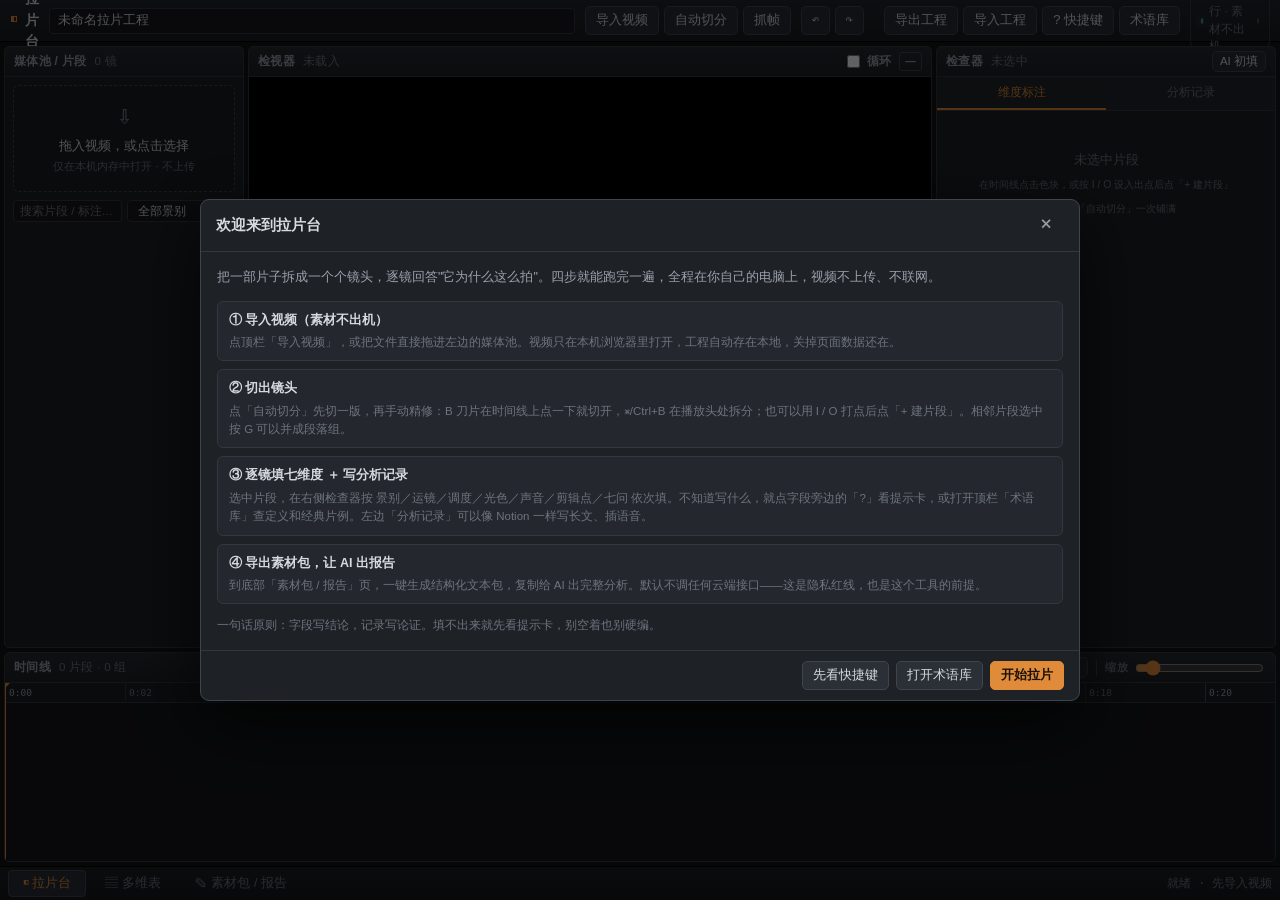
==== commit 7ceb692e: "fix: 去掉标题栏 v2 版本号 + 清除全部 WorkBuddy 品牌引用 - 移除顶栏 <span class='ver'>v2</span> 及对应 CSS - AI 模式③ 改为「导出素材包" ====
--- a/index.html
+++ b/index.html
@@ -75,7 +75,6 @@
 }
 .brand{display:flex;align-items:center;gap:6px;font-size:14px;letter-spacing:.5px}
 .brand .logo{color:var(--accent);font-size:16px}
-.brand .ver{font-size:10px;color:var(--txt3);border:1px solid var(--line2);padding:0 4px;border-radius:3px}
 .proj-title{width:200px;background:transparent;border:1px solid transparent;font-size:12.5px;color:var(--txt2)}
 .proj-title:hover{border-color:var(--line)}
 .proj-title:focus{color:var(--txt)}
@@ -394,7 +393,7 @@
 <body>
 <!-- ===================== 顶栏 ===================== -->
 <header id="topbar">
-  <div class="brand"><span class="logo">◧</span><b>拉片台</b><span class="ver">v2</span></div>
+  <div class="brand"><span class="logo">◧</span><b>拉片台</b></div>
   <input id="projTitle" class="proj-title" value="未命名拉片工程" spellcheck="false" title="工程名">
   <div class="tb-group">
     <button class="btn" id="btnImport" title="导入本地视频（不上传）">导入视频</button>
@@ -4940,7 +4939,7 @@
 /* =========================================================================
  * 80 export / ai — 导出 CSV / Markdown / 素材包 / 工程 JSON + AI 三模式
  * R-022 素材包汇总（维度+文字+转写）并导出
- * R-023 AI 三模式，默认模式③（导出给 WorkBuddy），不默认调云端
+ * R-023 AI 三模式，默认模式③（导出素材包手动分析），不默认调云端
  * R-024 导出 CSV / 复制 Markdown / 导出素材包
  * R-025 工程 JSON 导入导出（不含视频本体）
  * ========================================================================= */
@@ -5135,7 +5134,7 @@
   function exportPack() {
     if (!LP.state.project.shots.length) return U.toast('还没有片段', 'err');
     U.download(safeName() + '_素材包.md', buildPack(), 'text/markdown');
-    U.toast('素材包已导出 · 拖进 WorkBuddy 即可生成报告', 'ok');
+    U.toast('素材包已导出 · 粘贴到 AI 对话框即可生成报告', 'ok');
   }
   async function copyPack() {
     const ok = await U.copy(buildPack());
@@ -5213,8 +5212,8 @@
     c4.innerHTML = '<h3>AI 报告 · 三种模式</h3><div class="sub">默认走隐私路径：不联网、不上传，导出素材包由你自己交给 AI。</div>';
     const modes = [
       {
-        k: 'export', t: '③ 导出给 WorkBuddy 手动分析', badge: '<span class="badge rec">默认推荐</span>',
-        d: '把素材包（Markdown）导出或复制，拖进 WorkBuddy / 任意大模型对话框，让它出完整报告。质量最高，素材本体不出机——只有你写的文字离开这台电脑，视频从不上传。'
+        k: 'export', t: '③ 导出素材包手动分析', badge: '<span class="badge rec">默认推荐</span>',
+        d: '把素材包（Markdown）导出或复制，粘贴到任意 AI 对话框让它出完整报告。质量最高，素材本体不出机——只有你写的文字离开这台电脑，视频从不上传。'
       },
       {
         k: 'local', t: '① 本地 WebLLM', badge: '<span class="badge">全隐私·需下载模型</span>',
@@ -6110,7 +6109,7 @@
     guide.appendChild(el('div', { class: 'm-t', text: '想要真正的内容分析？' }));
     guide.appendChild(el('div', {
       class: 'm-d',
-      text: '到底部「素材包 / 报告」页，把维度＋文字＋转写导出成结构化素材包，交给 WorkBuddy 出完整报告——质量最高，而且素材依然不出机。'
+      text: '到底部「素材包 / 报告」页，把维度＋文字＋转写导出成结构化素材包，交给 AI 出完整报告——质量最高，而且素材依然不出机。'
     }));
     body.appendChild(guide);
 
@@ -6207,7 +6206,7 @@
       ['① 导入视频（素材不出机）', '点顶栏「导入视频」，或把文件直接拖进左边的媒体池。视频只在本机浏览器里打开，工程自动存在本地，关掉页面数据还在。'],
       ['② 切出镜头', '点「自动切分」先切一版，再手动精修：B 刀片在时间线上点一下就切开，⌘/Ctrl+B 在播放头处拆分；也可以用 I / O 打点后点「+ 建片段」。相邻片段选中按 G 可以并成段落组。'],
       ['③ 逐镜填七维度 ＋ 写分析记录', '选中片段，在右侧检查器按 景别／运镜／调度／光色／声音／剪辑点／七问 依次填。不知道写什么，就点字段旁边的「?」看提示卡，或打开顶栏「术语库」查定义和经典片例。左边「分析记录」可以像 Notion 一样写长文、插语音。'],
-      ['④ 导出素材包，让 AI 出报告', '到底部「素材包 / 报告」页，一键生成结构化文本包，复制给 WorkBuddy 出完整分析。默认不调任何云端接口——这是隐私红线，也是这个工具的前提。']
+      ['④ 导出素材包，让 AI 出报告', '到底部「素材包 / 报告」页，一键生成结构化文本包，复制给 AI 出完整分析。默认不调任何云端接口——这是隐私红线，也是这个工具的前提。']
     ].forEach(function (s) {
       const m = el('div', { class: 'mode', style: 'cursor:default' });
       m.appendChild(el('div', { class: 'm-t', text: s[0] }));
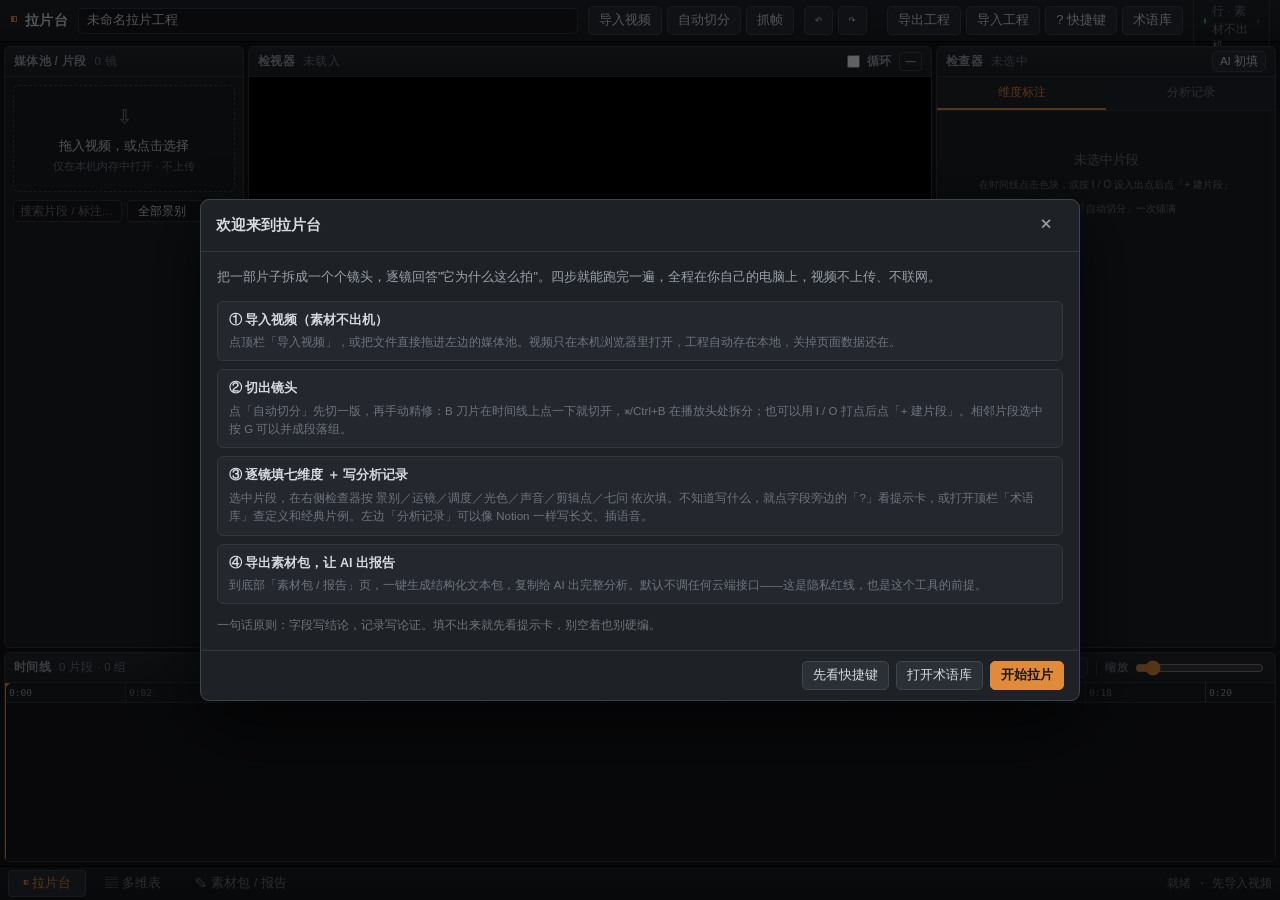
==== commit 2efcc576: "fix: 修复标题栏「拉片台」文字竖排问题（brand 加 flex-shrink:0 + nowrap）" ====
--- a/index.html
+++ b/index.html
@@ -73,7 +73,7 @@
   height:42px;flex:0 0 42px;display:flex;align-items:center;gap:10px;padding:0 10px;
   background:linear-gradient(#22252b,#1a1d22);border-bottom:1px solid #000;
 }
-.brand{display:flex;align-items:center;gap:6px;font-size:14px;letter-spacing:.5px}
+.brand{display:flex;align-items:center;gap:6px;font-size:14px;letter-spacing:.5px;flex-shrink:0;white-space:nowrap}
 .brand .logo{color:var(--accent);font-size:16px}
 .proj-title{width:200px;background:transparent;border:1px solid transparent;font-size:12.5px;color:var(--txt2)}
 .proj-title:hover{border-color:var(--line)}
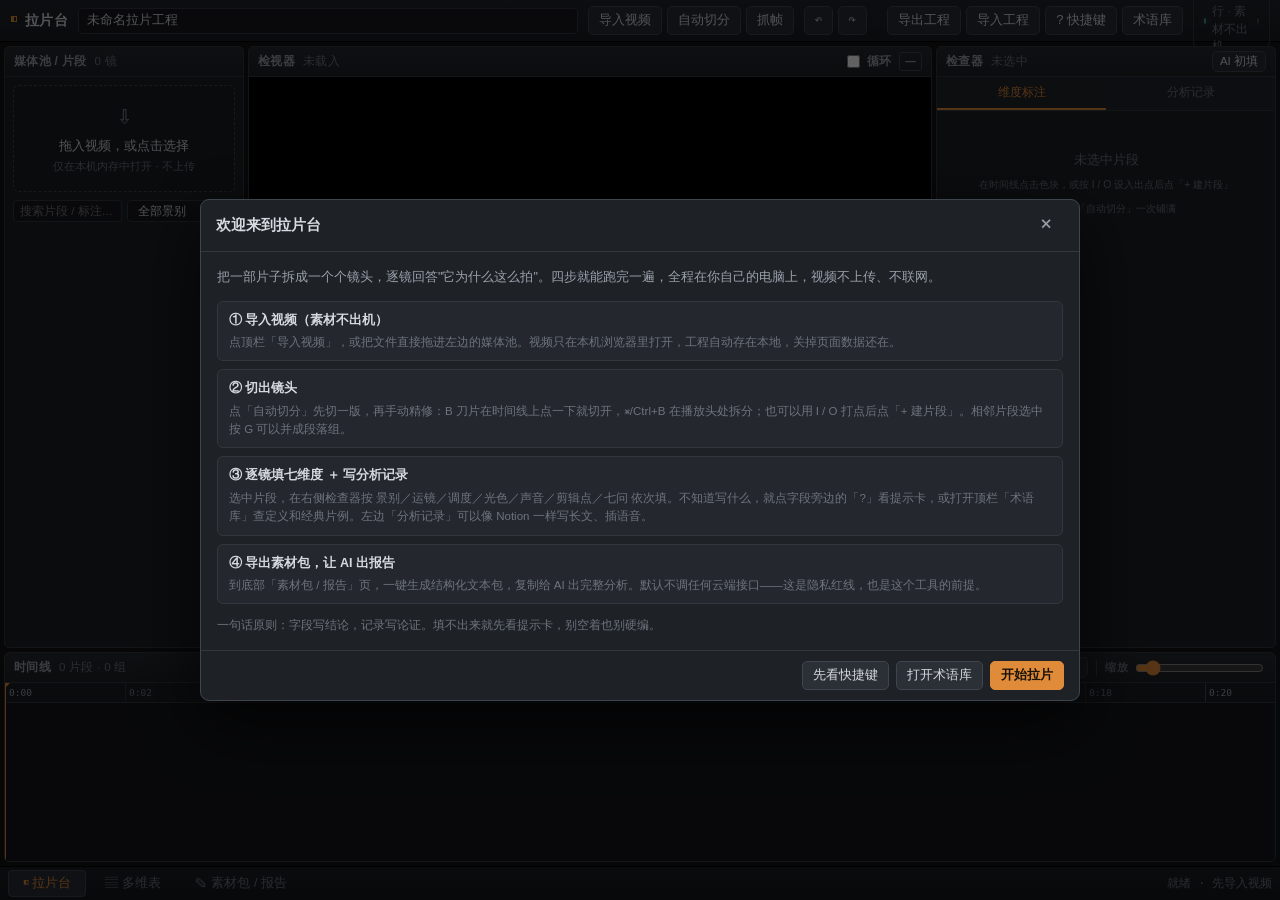
==== commit b3cebe20: "fix: 强化移动端单栏布局 — ≤940 强制上下排，修顶栏横滚与 ruler 截断 - styles.css: ≤940 断点 .cut-grid 改 flex column（确保手机真正上下排，" ====
--- a/index.html
+++ b/index.html
@@ -383,9 +383,54 @@
 
 /* 响应式：窄屏收起侧栏 */
 @media (max-width:1180px){ .cut-grid{grid-template-columns:196px 1fr 300px} }
+/* ≤940：强制单栏上下排（修复手机仍左右挤的 bug） */
 @media (max-width:940px){
-  .cut-grid{grid-template-columns:1fr 300px}
+  .cut-grid{display:flex;flex-direction:column;gap:4px;padding:4px}
   .pool{display:none}
+  #viewer,#inspector{flex:0 0 auto;min-width:0}
+  .panel{overflow:visible}
+}
+
+/* ===== ≤768 手机端进一步优化 ===== */
+@media (max-width:768px){
+  .page#page-cut{display:block;flex:1;min-height:0;overflow-y:auto;-webkit-overflow-scrolling:touch}
+  #viewer{margin-bottom:4px}
+  #viewer .stage{min-height:36vh;max-height:44vh}
+  #video{max-height:44vh}
+  .inspector{min-height:auto}
+  .tl-wrap{flex:none;height:178px;margin:6px 4px;min-height:140px}
+  /* 顶栏允许横滚，按钮不被截断 */
+  #topbar{overflow-x:auto;flex-wrap:nowrap}
+  #topbar::-webkit-scrollbar{height:0}
+  .proj-title{display:none}
+  .privacy{display:none}
+  .tb-group{flex-shrink:0;gap:4px}
+  .btn{padding:7px 10px}
+  /* 触控目标 ≥44px */
+  .btn.ic{min-width:46px;min-height:42px;font-size:17px}
+  .btn.ic.play{min-width:56px}
+  .tl-tools,.transport,.tp-btns,.tp-io{flex-wrap:wrap}
+  .io-val{min-width:0;flex:1}
+  /* ruler 标签防溢出/截断 */
+  .tick{overflow:hidden;text-overflow:ellipsis;white-space:nowrap;max-width:64px}
+  /* 检视器 panel-hd 换行避免截断 */
+  #viewer .panel-hd{flex-wrap:wrap;height:auto;min-height:var(--hd);padding:4px 9px}
+  #viewer .panel-hd .hd-sub{width:100%;order:99}
+  /* 多维表 / 报告页可滚动 */
+  #page-table,#page-report{overflow-y:auto;-webkit-overflow-scrolling:touch}
+}
+/* ===== ≤480 手机窄屏 ===== */
+@media (max-width:480px){
+  .brand b{font-size:13px}
+  .brand .logo{font-size:14px}
+  #btnGrab,#btnSaveJson,#btnLoadJson{display:none}
+  .tc{font-size:15px}
+  .tp-io{width:100%}
+  .tp-io .btn{font-size:11.5px;padding:5px 7px}
+  .tl-wrap{height:160px}
+  .pg{font-size:11px;padding:6px 7px}
+  .tc-box{flex-wrap:wrap;width:100%}
+  #viewer .stage{max-height:40vh}
 }
 
 </style>
@@ -552,7 +597,7 @@
   <span class="status" id="statusBar">就绪</span>
 </nav>
 
-<input type="file" id="fileInput" accept="video/*" hidden>
+<input type="file" id="fileInput" accept="video/*,.mp4,.mov,.webm,.mkv,.avi,.m4v,.3gp,.ogv" hidden>
 <input type="file" id="jsonInput" accept=".json,application/json" hidden>
 
 <!-- 浮层容器 -->
@@ -957,11 +1002,15 @@
 
   /** R-001 导入本地文件：只走内存 ObjectURL，无任何上传 */
   async function importFile(file, opts) {
-    if (!file || !/^video\//.test(file.type) && !/\.(mp4|mov|webm|m4v|mkv)$/i.test(file.name)) {
-      return U.toast('请选择视频文件', 'err');
+    const name = (file && file.name) || '';
+    const type = (file && file.type) || '';
+    const isVideoType = /^video\//.test(type);
+    const isVideoExt = /\.(mp4|mov|webm|m4v|mkv|avi|flv|wmv|3gp|ogv|mts|m2ts|vob|mpg|mpeg)$/i.test(name);
+    if (!file || (!isVideoType && !isVideoExt)) {
+      return U.toast('请选择视频文件（MP4 / MOV / WebM / MKV …）', 'err');
     }
     opts = opts || {};
-    U.toast('正在载入 ' + file.name + '…');
+    U.toast('正在载入 ' + name + '…');
     const url = URL.createObjectURL(file);
     let meta;
     try { meta = await attach(url); }
@@ -983,11 +1032,16 @@
     applyRatioUI();
     renderMediaCard();
 
-    /* R-025 缓存到 IndexedDB，关页重开可恢复（失败只警告不阻断） */
-    LP.storage.putBlob(idbKey, file).then(ok => {
-      if (ok) U.toast('已载入并本地缓存 · 素材不出机', 'ok');
-      else U.toast('已载入（本机缓存不可用，重开需重新选片）');
-    });
+    /* R-025 缓存到 IndexedDB，关页重开可恢复（失败只警告不阻断）
+       大文件（手机存储有限）跳过缓存，避免撑爆本地存储 */
+    if (file.size > 400 * 1048576) {
+      U.toast('已载入（文件较大，未做本机缓存，重开需重新选片）');
+    } else {
+      LP.storage.putBlob(idbKey, file).then(ok => {
+        if (ok) U.toast('已载入并本地缓存 · 素材不出机', 'ok');
+        else U.toast('已载入（本机缓存不可用，重开需重新选片）');
+      });
+    }
     return true;
   }
 
@@ -1334,6 +1388,7 @@
   let pps = 60;             // px per second
   let tool = 'arrow';       // arrow | blade
   let dragging = null;
+  let lastDragAt = 0;
   let scrollEl, innerEl, rulerEl, shotsEl, groupsEl, headEl, ioEl, snapEl;
 
   const duration = () => (LP.state.project.videoRef?.duration) || 60;
@@ -1469,6 +1524,7 @@
 
   /* ------------------------------------------------------- 交互 */
   function onShotsClick(e) {
+    if (lastDragAt && Date.now() - lastDragAt < 350) return;   /* 拖动刚结束，忽略误触 click */
     const clip = e.target.closest('.tl-clip');
     if (!clip) return;
     const s = LP.state.shot(clip.dataset.id); if (!s) return;
@@ -1498,33 +1554,37 @@
     LP.player.playQueue(ms.map(s => ({ in: s.in, out: s.out })), { label: grp.name });  /* R-012 */
   }
 
-  /* 点击标尺/空白 = 移动播放头 */
-  function onScrub(e) {
-    if (e.target.closest('.tl-clip') || e.target.closest('.tl-grp')) return;
-    const rect = innerEl.getBoundingClientRect();
-    const t = U.clamp(x2t(e.clientX - rect.left), 0, duration());
+  /* 点击标尺/空白 = 移动播放头（鼠标+触摸共用） */
+  function startScrub(rect, startEv) {
+    const cx = ev => ev.touches ? ev.touches[0].clientX : ev.clientX;
+    const t0 = U.clamp(x2t(cx(startEv) - rect.left), 0, duration());
     LP.player.clearRange();
-    LP.player.seek(t);
+    LP.player.seek(t0);
     const move = ev => {
-      const tt = U.clamp(x2t(ev.clientX - rect.left), 0, duration());
+      if (ev.touches) ev.preventDefault();
+      const tt = U.clamp(x2t(cx(ev) - rect.left), 0, duration());
       LP.player.seek(tt);
     };
-    const up = () => { document.removeEventListener('mousemove', move); document.removeEventListener('mouseup', up); };
+    const up = () => {
+      document.removeEventListener('mousemove', move); document.removeEventListener('mouseup', up);
+      document.removeEventListener('touchmove', move); document.removeEventListener('touchend', up);
+    };
     document.addEventListener('mousemove', move); document.addEventListener('mouseup', up);
-  }
-
-  /* 拖拽片段边缘改 in/out（非破坏性，只改时间码） */
-  function onHandleDown(e) {
-    const hdl = e.target.closest('.c-hdl'); if (!hdl) return;
-    e.stopPropagation(); e.preventDefault();
-    const clip = hdl.closest('.tl-clip');
-    const s = LP.state.shot(clip.dataset.id); if (!s) return;
-    const edge = hdl.dataset.edge;
-    const rect = innerEl.getBoundingClientRect();
+    document.addEventListener('touchmove', move, { passive: false }); document.addEventListener('touchend', up);
+  }
+  function onScrub(e) {
+    if (e.target.closest && (e.target.closest('.tl-clip') || e.target.closest('.tl-grp'))) return;
+    startScrub(innerEl.getBoundingClientRect(), e);
+  }
+
+  /* 拖拽片段边缘改 in/out（非破坏性，只改时间码） — 鼠标+触摸共用 */
+  function startHandleDrag(s, edge, rect) {
     LP.state.push();
     dragging = true;
+    const cx = ev => ev.touches ? ev.touches[0].clientX : ev.clientX;
     const move = ev => {
-      const raw = U.clamp(x2t(ev.clientX - rect.left), 0, duration());
+      if (ev.touches) ev.preventDefault();
+      const raw = U.clamp(x2t(cx(ev) - rect.left), 0, duration());
       const min = 1 / (LP.state.project.meta.fps || 25);
       const sn = snapTime(raw, s.id);
       const t = sn.t;
@@ -1537,10 +1597,27 @@
     };
     const up = () => {
       document.removeEventListener('mousemove', move); document.removeEventListener('mouseup', up);
+      document.removeEventListener('touchmove', move); document.removeEventListener('touchend', up);
       hideSnap();
-      dragging = false; LP.state.commit('调整片段边界');
+      dragging = false; lastDragAt = Date.now(); LP.state.commit('调整片段边界');
     };
     document.addEventListener('mousemove', move); document.addEventListener('mouseup', up);
+    document.addEventListener('touchmove', move, { passive: false }); document.addEventListener('touchend', up);
+  }
+  function onHandleDown(e) {
+    const hdl = e.target.closest('.c-hdl'); if (!hdl) return;
+    e.stopPropagation(); e.preventDefault();
+    const clip = hdl.closest('.tl-clip');
+    const s = LP.state.shot(clip.dataset.id); if (!s) return;
+    startHandleDrag(s, hdl.dataset.edge, innerEl.getBoundingClientRect());
+  }
+  /* 触摸：合成 mousedown 在 touchend 后才触发（太晚），必须直接监听 touchstart */
+  function onHandleTouchStart(e) {
+    const hdl = e.target.closest('.c-hdl'); if (!hdl) return;
+    e.stopPropagation(); e.preventDefault();
+    const clip = hdl.closest('.tl-clip');
+    const s = LP.state.shot(clip.dataset.id); if (!s) return;
+    startHandleDrag(s, hdl.dataset.edge, innerEl.getBoundingClientRect());
   }
 
   function setTool(t) {
@@ -1562,10 +1639,13 @@
     snapEl = U.el('div', { class: 'tl-snap' }); snapEl.hidden = true; innerEl.appendChild(snapEl);
 
     shotsEl.addEventListener('mousedown', onHandleDown);
+    shotsEl.addEventListener('touchstart', onHandleTouchStart, { passive: false });
     shotsEl.addEventListener('click', onShotsClick);
     groupsEl.addEventListener('click', onGroupsClick);
     rulerEl.addEventListener('mousedown', onScrub);
+    rulerEl.addEventListener('touchstart', onScrub, { passive: false });
     innerEl.addEventListener('mousedown', e => { if (e.target === innerEl || e.target === shotsEl || e.target === groupsEl) onScrub(e); });
+    innerEl.addEventListener('touchstart', e => { if (e.target === innerEl || e.target === shotsEl || e.target === groupsEl) onScrub(e); }, { passive: false });
 
     /* 滚轮缩放（Cmd/Ctrl+滚轮）与横向滚动 */
     scrollEl.addEventListener('wheel', e => {
